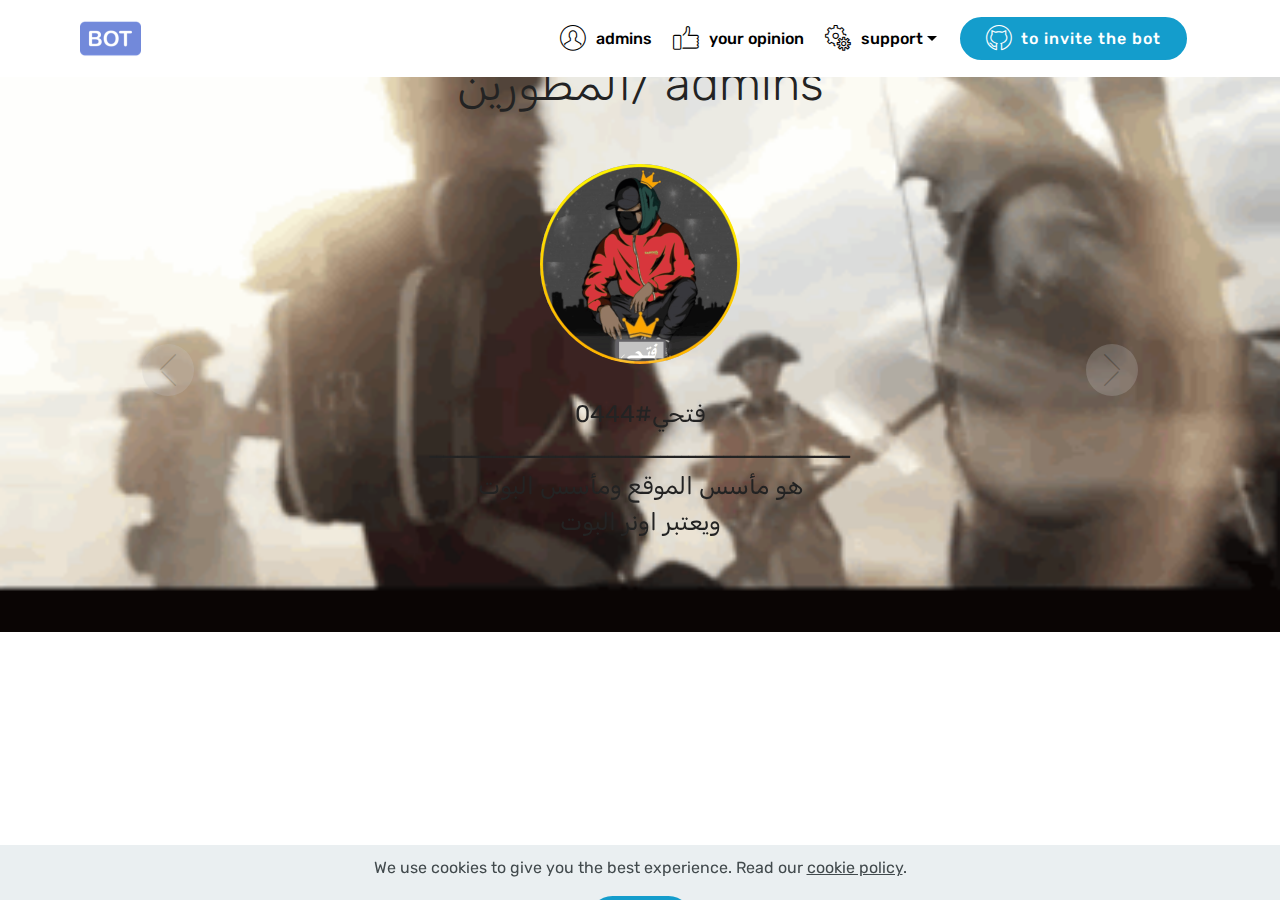
==== Admins.html @ ad4ac1d8 "create github pages" ====
<!DOCTYPE html>
<html  >
<head>
  <!-- Site made with Mobirise Website Builder v4.12.4, https://mobirise.com -->
  <meta charset="UTF-8">
  <meta http-equiv="X-UA-Compatible" content="IE=edge">
  <meta name="generator" content="Mobirise v4.12.4, mobirise.com">
  <meta name="viewport" content="width=device-width, initial-scale=1, minimum-scale=1">
  <link rel="shortcut icon" href="assets/images/719174287709437962-122x122.png" type="image/x-icon">
  <meta name="description" content="">
  
  
  <title>admins</title>
  <link rel="stylesheet" href="assets/web/assets/mobirise-icons/mobirise-icons.css">
  <link rel="stylesheet" href="assets/bootstrap/css/bootstrap.min.css">
  <link rel="stylesheet" href="assets/bootstrap/css/bootstrap-grid.min.css">
  <link rel="stylesheet" href="assets/bootstrap/css/bootstrap-reboot.min.css">
  <link rel="stylesheet" href="assets/tether/tether.min.css">
  <link rel="stylesheet" href="assets/dropdown/css/style.css">
  <link rel="stylesheet" href="assets/theme/css/style.css">
  <link rel="preload" as="style" href="assets/mobirise/css/mbr-additional.css"><link rel="stylesheet" href="assets/mobirise/css/mbr-additional.css" type="text/css">
  
  
  
</head>
<body>
  <section class="menu cid-s6lljLerWa" once="menu" id="menu2-k">

    

    <nav class="navbar navbar-expand beta-menu navbar-dropdown align-items-center navbar-fixed-top navbar-toggleable-sm">
        <button class="navbar-toggler navbar-toggler-right" type="button" data-toggle="collapse" data-target="#navbarSupportedContent" aria-controls="navbarSupportedContent" aria-expanded="false" aria-label="Toggle navigation">
            <div class="hamburger">
                <span></span>
                <span></span>
                <span></span>
                <span></span>
            </div>
        </button>
        <div class="menu-logo">
            <div class="navbar-brand">
                <span class="navbar-logo">
                    <a href="LifeBot.html">
                        <img src="assets/images/719174287709437962-122x122.png" alt="Mobirise" title="" style="height: 3.8rem;">
                    </a>
                </span>
                
            </div>
        </div>
        <div class="collapse navbar-collapse" id="navbarSupportedContent">
            <ul class="navbar-nav nav-dropdown" data-app-modern-menu="true"><li class="nav-item">
                    <a class="nav-link link text-black display-4" href="page4.html"><span class="mbri-user mbr-iconfont mbr-iconfont-btn"></span>admins</a>
                </li><li class="nav-item"><a class="nav-link link text-black display-4" href="Login.html"><span class="mbri-like mbr-iconfont mbr-iconfont-btn"></span>your opinion</a></li>
                <li class="nav-item dropdown"><a class="nav-link link text-black dropdown-toggle display-4" href="page3.html" aria-expanded="true" data-toggle="dropdown-submenu"><span class="mbri-setting mbr-iconfont mbr-iconfont-btn"></span>
                        support</a><div class="dropdown-menu"><a class="text-black dropdown-item display-4" href="page3.html" aria-expanded="true">email support</a><a class="text-black dropdown-item display-4" href="https://discord.gg/jhXh8wN" aria-expanded="true">support server</a></div></li></ul>
            <div class="navbar-buttons mbr-section-btn"><a class="btn btn-sm btn-primary display-4" href="https://discord.com/api/oauth2/authorize?client_id=735301450917216276&permissions=8&scope=bot"><span class="mbri-github mbr-iconfont mbr-iconfont-btn"></span>
                    
                    to invite the bot</a></div>
        </div>
    </nav>
</section>

<section class="engine"><a href="https://mobirise.info/x">free css templates</a></section><section class="carousel slide testimonials-slider cid-s6loyJYcGa" data-interval="false" id="testimonials-slider1-m">
    
    

    

    <div class="container text-center">
        <h2 class="pb-5 mbr-fonts-style display-2">المطورين/ admins</h2>

        <div class="carousel slide" role="listbox" data-pause="true" data-keyboard="false" data-ride="false" data-interval="false">
            <div class="carousel-inner">
                
                
            <div class="carousel-item">
                    <div class="user col-md-8">
                        <div class="user_image">
                            <img src="assets/images/94f819b82364b54e6b7307c8ea7f23b4-400x400.png" alt="" title="">
                        </div>
                        <div class="user_text pb-3">
                            <p class="mbr-fonts-style display-5">فتحي#0444<br>ــــــــــــــــــــــــــــــــــــــــــــــــــــــــــــ<br>هو مأسس الموقع ومأسس البوت<br>ويعتبر اونر البوت</p>
                        </div>
                        
                        
                    </div>
                </div><div class="carousel-item">
                    <div class="user col-md-8">
                        <div class="user_image">
                            <img src="assets/images/94f819b82364b54e6b7307c8ea7f23b4-400x400.png" alt="" title="">
                        </div>
                        <div class="user_text pb-3">
                            <p class="mbr-fonts-style display-7">فتحي#0444<br>المطور الاساسي وهو صانع الموقع وصانع البوت وهو اونر البوت</p>
                        </div>
                        
                        
                    </div>
                </div></div>

            <div class="carousel-controls">
                <a class="carousel-control-prev" role="button" data-slide="prev">
                  <span aria-hidden="true" class="mbri-arrow-prev mbr-iconfont"></span>
                  <span class="sr-only">Previous</span>
                </a>
                
                <a class="carousel-control-next" role="button" data-slide="next">
                  <span aria-hidden="true" class="mbri-arrow-next mbr-iconfont"></span>
                  <span class="sr-only">Next</span>
                </a>
            </div>
        </div>
    </div>
</section>


  <script src="assets/web/assets/jquery/jquery.min.js"></script>
  <script src="assets/popper/popper.min.js"></script>
  <script src="assets/bootstrap/js/bootstrap.min.js"></script>
  <script src="assets/tether/tether.min.js"></script>
  <script src="assets/web/assets/cookies-alert-plugin/cookies-alert-core.js"></script>
  <script src="assets/web/assets/cookies-alert-plugin/cookies-alert-script.js"></script>
  <script src="assets/dropdown/js/nav-dropdown.js"></script>
  <script src="assets/dropdown/js/navbar-dropdown.js"></script>
  <script src="assets/touchswipe/jquery.touch-swipe.min.js"></script>
  <script src="assets/bootstrapcarouselswipe/bootstrap-carousel-swipe.js"></script>
  <script src="assets/mbr-testimonials-slider/mbr-testimonials-slider.js"></script>
  <script src="assets/smoothscroll/smooth-scroll.js"></script>
  <script src="assets/theme/js/script.js"></script>
  
  
<input name="cookieData" type="hidden" data-cookie-customDialogSelector='null' data-cookie-colorText='#424a4d' data-cookie-colorBg='rgba(234, 239, 241, 0.99)' data-cookie-textButton='Agree' data-cookie-colorButton='' data-cookie-colorLink='#424a4d' data-cookie-underlineLink='true' data-cookie-text="We use cookies to give you the best experience. Read our <a href='privacy.html'>cookie policy</a>.">
  </body>
</html>
---- assets/web/assets/mobirise-icons/mobirise-icons.css ----
@font-face {
  font-family: 'MobiriseIcons';
  src:  url('mobirise-icons.eot?spat4u');
  src:  url('mobirise-icons.eot?spat4u#iefix') format('embedded-opentype'),
    url('mobirise-icons.ttf?spat4u') format('truetype'),
    url('mobirise-icons.woff?spat4u') format('woff'),
    url('mobirise-icons.svg?spat4u#MobiriseIcons') format('svg');
  font-weight: normal;
  font-style: normal;
  font-display: swap;
}

[class^="mbri-"], [class*=" mbri-"] {
  /* use !important to prevent issues with browser extensions that change fonts */
  font-family: MobiriseIcons !important;
  speak: none;
  font-style: normal;
  font-weight: normal;
  font-variant: normal;
  text-transform: none;
  line-height: 1;

  /* Better Font Rendering =========== */
  -webkit-font-smoothing: antialiased;
  -moz-osx-font-smoothing: grayscale;
}

.mbri-add-submenu:before {
  content: "\e900";
}
.mbri-alert:before {
  content: "\e901";
}
.mbri-align-center:before {
  content: "\e902";
}
.mbri-align-justify:before {
  content: "\e903";
}
.mbri-align-left:before {
  content: "\e904";
}
.mbri-align-right:before {
  content: "\e905";
}
.mbri-android:before {
  content: "\e906";
}
.mbri-apple:before {
  content: "\e907";
}
.mbri-arrow-down:before {
  content: "\e908";
}
.mbri-arrow-next:before {
  content: "\e909";
}
.mbri-arrow-prev:before {
  content: "\e90a";
}
.mbri-arrow-up:before {
  content: "\e90b";
}
.mbri-bold:before {
  content: "\e90c";
}
.mbri-bookmark:before {
  content: "\e90d";
}
.mbri-bootstrap:before {
  content: "\e90e";
}
.mbri-briefcase:before {
  content: "\e90f";
}
.mbri-browse:before {
  content: "\e910";
}
.mbri-bulleted-list:before {
  content: "\e911";
}
.mbri-calendar:before {
  content: "\e912";
}
.mbri-camera:before {
  content: "\e913";
}
.mbri-cart-add:before {
  content: "\e914";
}
.mbri-cart-full:before {
  content: "\e915";
}
.mbri-cash:before {
  content: "\e916";
}
.mbri-change-style:before {
  content: "\e917";
}
.mbri-chat:before {
  content: "\e918";
}
.mbri-clock:before {
  content: "\e919";
}
.mbri-close:before {
  content: "\e91a";
}
.mbri-cloud:before {
  content: "\e91b";
}
.mbri-code:before {
  content: "\e91c";
}
.mbri-contact-form:before {
  content: "\e91d";
}
.mbri-credit-card:before {
  content: "\e91e";
}
.mbri-cursor-click:before {
  content: "\e91f";
}
.mbri-cust-feedback:before {
  content: "\e920";
}
.mbri-database:before {
  content: "\e921";
}
.mbri-delivery:before {
  content: "\e922";
}
.mbri-desktop:before {
  content: "\e923";
}
.mbri-devices:before {
  content: "\e924";
}
.mbri-down:before {
  content: "\e925";
}
.mbri-download:before {
  content: "\e989";
}
.mbri-drag-n-drop:before {
  content: "\e927";
}
.mbri-drag-n-drop2:before {
  content: "\e928";
}
.mbri-edit:before {
  content: "\e929";
}
.mbri-edit2:before {
  content: "\e92a";
}
.mbri-error:before {
  content: "\e92b";
}
.mbri-extension:before {
  content: "\e92c";
}
.mbri-features:before {
  content: "\e92d";
}
.mbri-file:before {
  content: "\e92e";
}
.mbri-flag:before {
  content: "\e92f";
}
.mbri-folder:before {
  content: "\e930";
}
.mbri-gift:before {
  content: "\e931";
}
.mbri-github:before {
  content: "\e932";
}
.mbri-globe:before {
  content: "\e933";
}
.mbri-globe-2:before {
  content: "\e934";
}
.mbri-growing-chart:before {
  content: "\e935";
}
.mbri-hearth:before {
  content: "\e936";
}
.mbri-help:before {
  content: "\e937";
}
.mbri-home:before {
  content: "\e938";
}
.mbri-hot-cup:before {
  content: "\e939";
}
.mbri-idea:before {
  content: "\e93a";
}
.mbri-image-gallery:before {
  content: "\e93b";
}
.mbri-image-slider:before {
  content: "\e93c";
}
.mbri-info:before {
  content: "\e93d";
}
.mbri-italic:before {
  content: "\e93e";
}
.mbri-key:before {
  content: "\e93f";
}
.mbri-laptop:before {
  content: "\e940";
}
.mbri-layers:before {
  content: "\e941";
}
.mbri-left-right:before {
  content: "\e942";
}
.mbri-left:before {
  content: "\e943";
}
.mbri-letter:before {
  content: "\e944";
}
.mbri-like:before {
  content: "\e945";
}
.mbri-link:before {
  content: "\e946";
}
.mbri-lock:before {
  content: "\e947";
}
.mbri-login:before {
  content: "\e948";
}
.mbri-logout:before {
  content: "\e949";
}
.mbri-magic-stick:before {
  content: "\e94a";
}
.mbri-map-pin:before {
  content: "\e94b";
}
.mbri-menu:before {
  content: "\e94c";
}
.mbri-mobile:before {
  content: "\e94d";
}
.mbri-mobile2:before {
  content: "\e94e";
}
.mbri-mobirise:before {
  content: "\e94f";
}
.mbri-more-horizontal:before {
  content: "\e950";
}
.mbri-more-vertical:before {
  content: "\e951";
}
.mbri-music:before {
  content: "\e952";
}
.mbri-new-file:before {
  content: "\e953";
}
.mbri-numbered-list:before {
  content: "\e954";
}
.mbri-opened-folder:before {
  content: "\e955";
}
.mbri-pages:before {
  content: "\e956";
}
.mbri-paper-plane:before {
  content: "\e957";
}
.mbri-paperclip:before {
  content: "\e958";
}
.mbri-photo:before {
  content: "\e959";
}
.mbri-photos:before {
  content: "\e95a";
}
.mbri-pin:before {
  content: "\e95b";
}
.mbri-play:before {
  content: "\e95c";
}
.mbri-plus:before {
  content: "\e95d";
}
.mbri-preview:before {
  content: "\e95e";
}
.mbri-print:before {
  content: "\e95f";
}
.mbri-protect:before {
  content: "\e960";
}
.mbri-question:before {
  content: "\e961";
}
.mbri-quote-left:before {
  content: "\e962";
}
.mbri-quote-right:before {
  content: "\e963";
}
.mbri-refresh:before {
  content: "\e964";
}
.mbri-responsive:before {
  content: "\e965";
}
.mbri-right:before {
  content: "\e966";
}
.mbri-rocket:before {
  content: "\e967";
}
.mbri-sad-face:before {
  content: "\e968";
}
.mbri-sale:before {
  content: "\e969";
}
.mbri-save:before {
  content: "\e96a";
}
.mbri-search:before {
  content: "\e96b";
}
.mbri-setting:before {
  content: "\e96c";
}
.mbri-setting2:before {
  content: "\e96d";
}
.mbri-setting3:before {
  content: "\e96e";
}
.mbri-share:before {
  content: "\e96f";
}
.mbri-shopping-bag:before {
  content: "\e970";
}
.mbri-shopping-basket:before {
  content: "\e971";
}
.mbri-shopping-cart:before {
  content: "\e972";
}
.mbri-sites:before {
  content: "\e973";
}
.mbri-smile-face:before {
  content: "\e974";
}
.mbri-speed:before {
  content: "\e975";
}
.mbri-star:before {
  content: "\e976";
}
.mbri-success:before {
  content: "\e977";
}
.mbri-sun:before {
  content: "\e978";
}
.mbri-sun2:before {
  content: "\e979";
}
.mbri-tablet:before {
  content: "\e97a";
}
.mbri-tablet-vertical:before {
  content: "\e97b";
}
.mbri-target:before {
  content: "\e97c";
}
.mbri-timer:before {
  content: "\e97d";
}
.mbri-to-ftp:before {
  content: "\e97e";
}
.mbri-to-local-drive:before {
  content: "\e97f";
}
.mbri-touch-swipe:before {
  content: "\e980";
}
.mbri-touch:before {
  content: "\e981";
}
.mbri-trash:before {
  content: "\e982";
}
.mbri-underline:before {
  content: "\e983";
}
.mbri-unlink:before {
  content: "\e984";
}
.mbri-unlock:before {
  content: "\e985";
}
.mbri-up-down:before {
  content: "\e986";
}
.mbri-up:before {
  content: "\e987";
}
.mbri-update:before {
  content: "\e988";
}
.mbri-upload:before {
 content: "\e926"; 
}
.mbri-user:before {
  content: "\e98a";
}
.mbri-user2:before {
  content: "\e98b";
}
.mbri-users:before {
  content: "\e98c";
}
.mbri-video:before {
  content: "\e98d";
}
.mbri-video-play:before {
  content: "\e98e";
}
.mbri-watch:before {
  content: "\e98f";
}
.mbri-website-theme:before {
  content: "\e990";
}
.mbri-wifi:before {
  content: "\e991";
}
.mbri-windows:before {
  content: "\e992";
}
.mbri-zoom-out:before {
  content: "\e993";
}
.mbri-redo:before {
  content: "\e994";
}
.mbri-undo:before {
  content: "\e995";
}
---- assets/dropdown/css/style.css ----
.navbar-dropdown {
  left: 0;
  padding: 0;
  position: absolute;
  right: 0;
  top: 0;
  transition: all 0.45s ease;
  z-index: 1030;
  background: #282828; }
  .navbar-dropdown .navbar-logo {
    margin-right: 0.8rem;
    transition: margin 0.3s ease-in-out;
    vertical-align: middle; }
    .navbar-dropdown .navbar-logo img {
      height: 3.125rem;
      transition: all 0.3s ease-in-out; }
    .navbar-dropdown .navbar-logo.mbr-iconfont {
      font-size: 3.125rem;
      line-height: 3.125rem; }
  .navbar-dropdown .navbar-caption {
    font-weight: 700;
    white-space: normal;
    vertical-align: -4px;
    line-height: 3.125rem !important; }
    .navbar-dropdown .navbar-caption, .navbar-dropdown .navbar-caption:hover {
      color: inherit;
      text-decoration: none; }
  .navbar-dropdown .mbr-iconfont + .navbar-caption {
    vertical-align: -1px; }
  .navbar-dropdown.navbar-fixed-top {
    position: fixed; }
  .navbar-dropdown .navbar-brand span {
    vertical-align: -4px; }
  .navbar-dropdown.bg-color.transparent {
    background: none; }
  .navbar-dropdown.navbar-short .navbar-brand {
    padding: 0.625rem 0; }
    .navbar-dropdown.navbar-short .navbar-brand span {
      vertical-align: -1px; }
  .navbar-dropdown.navbar-short .navbar-caption {
    line-height: 2.375rem !important;
    vertical-align: -2px; }
  .navbar-dropdown.navbar-short .navbar-logo {
    margin-right: 0.5rem; }
    .navbar-dropdown.navbar-short .navbar-logo img {
      height: 2.375rem; }
    .navbar-dropdown.navbar-short .navbar-logo.mbr-iconfont {
      font-size: 2.375rem;
      line-height: 2.375rem; }
  .navbar-dropdown.navbar-short .mbr-table-cell {
    height: 3.625rem; }
  .navbar-dropdown .navbar-close {
    left: 0.6875rem;
    position: fixed;
    top: 0.75rem;
    z-index: 1000; }
  .navbar-dropdown .hamburger-icon {
    content: "";
    display: inline-block;
    vertical-align: middle;
    width: 16px;
    -webkit-box-shadow: 0 -6px 0 1px #282828,0 0 0 1px #282828,0 6px 0 1px #282828;
    -moz-box-shadow: 0 -6px 0 1px #282828,0 0 0 1px #282828,0 6px 0 1px #282828;
    box-shadow: 0 -6px 0 1px #282828,0 0 0 1px #282828,0 6px 0 1px #282828; }

.dropdown-menu .dropdown-toggle[data-toggle="dropdown-submenu"]::after {
  border-bottom: 0.35em solid transparent;
  border-left: 0.35em solid;
  border-right: 0;
  border-top: 0.35em solid transparent;
  margin-left: 0.3rem; }

.dropdown-menu .dropdown-item:focus {
  outline: 0; }

.nav-dropdown {
  font-size: 0.75rem;
  font-weight: 500;
  height: auto !important; }
  .nav-dropdown .nav-btn {
    padding-left: 1rem; }
  .nav-dropdown .link {
    margin: .667em 1.667em;
    font-weight: 500;
    padding: 0;
    transition: color .2s ease-in-out; }
    .nav-dropdown .link.dropdown-toggle {
      margin-right: 2.583em; }
      .nav-dropdown .link.dropdown-toggle::after {
        margin-left: .25rem;
        border-top: 0.35em solid;
        border-right: 0.35em solid transparent;
        border-left: 0.35em solid transparent;
        border-bottom: 0; }
      .nav-dropdown .link.dropdown-toggle[aria-expanded="true"] {
        margin: 0;
        padding: 0.667em 3.263em  0.667em 1.667em; }
  .nav-dropdown .link::after,
  .nav-dropdown .dropdown-item::after {
    color: inherit; }
  .nav-dropdown .btn {
    font-size: 0.75rem;
    font-weight: 700;
    letter-spacing: 0;
    margin-bottom: 0;
    padding-left: 1.25rem;
    padding-right: 1.25rem; }
  .nav-dropdown .dropdown-menu {
    border-radius: 0;
    border: 0;
    left: 0;
    margin: 0;
    padding-bottom: 1.25rem;
    padding-top: 1.25rem;
    position: relative; }
  .nav-dropdown .dropdown-submenu {
    margin-left: 0.125rem;
    top: 0; }
  .nav-dropdown .dropdown-item {
    font-weight: 500;
    line-height: 2;
    padding: 0.3846em 4.615em 0.3846em 1.5385em;
    position: relative;
    transition: color .2s ease-in-out, background-color .2s ease-in-out; }
    .nav-dropdown .dropdown-item::after {
      margin-top: -0.3077em;
      position: absolute;
      right: 1.1538em;
      top: 50%; }
    .nav-dropdown .dropdown-item:focus, .nav-dropdown .dropdown-item:hover {
      background: none; }

@media (max-width: 767px) {
  .nav-dropdown.navbar-toggleable-sm {
    bottom: 0;
    display: none;
    left: 0;
    overflow-x: hidden;
    position: fixed;
    top: 0;
    transform: translateX(-100%);
    -ms-transform: translateX(-100%);
    -webkit-transform: translateX(-100%);
    width: 18.75rem;
    z-index: 999; } }
.nav-dropdown.navbar-toggleable-xl {
  bottom: 0;
  display: none;
  left: 0;
  overflow-x: hidden;
  position: fixed;
  top: 0;
  transform: translateX(-100%);
  -ms-transform: translateX(-100%);
  -webkit-transform: translateX(-100%);
  width: 18.75rem;
  z-index: 999; }

.nav-dropdown-sm {
  display: block !important;
  overflow-x: hidden;
  overflow: auto;
  padding-top: 3.875rem; }
  .nav-dropdown-sm::after {
    content: "";
    display: block;
    height: 3rem;
    width: 100%; }
  .nav-dropdown-sm.collapse.in ~ .navbar-close {
    display: block !important; }
  .nav-dropdown-sm.collapsing, .nav-dropdown-sm.collapse.in {
    transform: translateX(0);
    -ms-transform: translateX(0);
    -webkit-transform: translateX(0);
    transition: all 0.25s ease-out;
    -webkit-transition: all 0.25s ease-out;
    background: #282828; }
  .nav-dropdown-sm.collapsing[aria-expanded="false"] {
    transform: translateX(-100%);
    -ms-transform: translateX(-100%);
    -webkit-transform: translateX(-100%); }
  .nav-dropdown-sm .nav-item {
    display: block;
    margin-left: 0 !important;
    padding-left: 0; }
  .nav-dropdown-sm .link,
  .nav-dropdown-sm .dropdown-item {
    border-top: 1px dotted rgba(255, 255, 255, 0.1);
    font-size: 0.8125rem;
    line-height: 1.6;
    margin: 0 !important;
    padding: 0.875rem 2.4rem 0.875rem 1.5625rem !important;
    position: relative;
    white-space: normal; }
    .nav-dropdown-sm .link:focus, .nav-dropdown-sm .link:hover,
    .nav-dropdown-sm .dropdown-item:focus,
    .nav-dropdown-sm .dropdown-item:hover {
      background: rgba(0, 0, 0, 0.2) !important;
      color: #c0a375; }
  .nav-dropdown-sm .nav-btn {
    position: relative;
    padding: 1.5625rem 1.5625rem 0 1.5625rem; }
    .nav-dropdown-sm .nav-btn::before {
      border-top: 1px dotted rgba(255, 255, 255, 0.1);
      content: "";
      left: 0;
      position: absolute;
      top: 0;
      width: 100%; }
    .nav-dropdown-sm .nav-btn + .nav-btn {
      padding-top: 0.625rem; }
      .nav-dropdown-sm .nav-btn + .nav-btn::before {
        display: none; }
  .nav-dropdown-sm .btn {
    padding: 0.625rem 0; }
  .nav-dropdown-sm .dropdown-toggle[data-toggle="dropdown-submenu"]::after {
    margin-left: .25rem;
    border-top: 0.35em solid;
    border-right: 0.35em solid transparent;
    border-left: 0.35em solid transparent;
    border-bottom: 0; }
  .nav-dropdown-sm .dropdown-toggle[data-toggle="dropdown-submenu"][aria-expanded="true"]::after {
    border-top: 0;
    border-right: 0.35em solid transparent;
    border-left: 0.35em solid transparent;
    border-bottom: 0.35em solid; }
  .nav-dropdown-sm .dropdown-menu {
    margin: 0;
    padding: 0;
    position: relative;
    top: 0;
    left: 0;
    width: 100%;
    border: 0;
    float: none;
    border-radius: 0;
    background: none; }
  .nav-dropdown-sm .dropdown-submenu {
    left: 100%;
    margin-left: 0.125rem;
    margin-top: -1.25rem;
    top: 0; }

.navbar-toggleable-sm .nav-dropdown .dropdown-menu {
  position: absolute; }

.navbar-toggleable-sm .nav-dropdown .dropdown-submenu {
  left: 100%;
  margin-left: 0.125rem;
  margin-top: -1.25rem;
  top: 0; }

.navbar-toggleable-sm.opened .nav-dropdown .dropdown-menu {
  position: relative; }

.navbar-toggleable-sm.opened .nav-dropdown .dropdown-submenu {
  left: 0;
  margin-left: 00rem;
  margin-top: 0rem;
  top: 0; }

.is-builder .nav-dropdown.collapsing {
  transition: none !important; }

/*# sourceMappingURL=style.css.map */
---- assets/theme/css/style.css ----
/*!
 * Mobirise v4 theme (https://mobirise.com/)
 * Copyright 2017 Mobirise
 */
section {
  background-color: #eeeeee;
}

.form-control:focus {
  box-shadow: none;
}

:focus {
  outline: none;
}

body {
  font-style: normal;
  line-height: 1.5;
}

section,
.container,
.container-fluid {
  position: relative;
  word-wrap: break-word;
}

a.mbr-iconfont:hover {
  text-decoration: none;
}

.article .lead p,
.article .lead ul,
.article .lead ol,
.article .lead pre,
.article .lead blockquote {
  margin-bottom: 0;
}

ul,
ol,
pre,
blockquote {
  margin-bottom: 2.3125rem;
}

pre {
  background: #f4f4f4;
  padding: 10px 24px;
  white-space: pre-wrap;
}

.inactive {
  -webkit-user-select: none;
  -moz-user-select: none;
  -ms-user-select: none;
  user-select: none;
  pointer-events: none;
  -webkit-user-drag: none;
  user-drag: none;
}

.mbr-section__comments .row {
  justify-content: center;
  -webkit-justify-content: center;
}

a {
  font-style: normal;
  font-weight: 400;
  cursor: pointer;
}

a, a:hover {
  text-decoration: none;
}

figure {
  margin-bottom: 0;
}

body {
  color: #232323;
}

h1,
h2,
h3,
h4,
h5,
h6,
.h1,
.h2,
.h3,
.h4,
.h5,
.h6,
.display-1,
.display-2,
.display-3,
.display-4 {
  line-height: 1;
  word-break: break-word;
  word-wrap: break-word;
}

.mbr-section-title {
  font-style: normal;
  line-height: 1.2;
}

.mbr-section-subtitle {
  line-height: 1.3;
}

.mbr-text {
  font-style: normal;
  line-height: 1.6;
}

b,
strong {
  font-weight: bold;
}

blockquote {
  padding: 10px 0 10px 20px;
  position: relative;
  border-left: 2px solid;
  border-color: #ff3366;
}

input:-webkit-autofill, input:-webkit-autofill:hover, input:-webkit-autofill:focus, input:-webkit-autofill:active {
  transition-delay: 9999s;
  transition-property: background-color, color;
}

textarea[type='hidden'] {
  display: none;
}

body {
  position: relative;
}

section {
  background-position: 50% 50%;
  background-repeat: no-repeat;
  background-size: cover;
}

section .mbr-background-video,
section .mbr-background-video-preview {
  position: absolute;
  bottom: 0;
  left: 0;
  right: 0;
  top: 0;
}

.hidden {
  visibility: hidden;
}

.mbr-z-index20 {
  z-index: 20;
}

/*! Base colors */
.mbr-white {
  color: #ffffff;
}

.mbr-black {
  color: #000000;
}

.mbr-bg-white {
  background-color: #ffffff;
}

.mbr-bg-black {
  background-color: #000000;
}

/*! Text-aligns */
.align-left {
  text-align: left;
}

.align-center {
  text-align: center;
}

.align-right {
  text-align: right;
}

@media (max-width: 767px) {
  .align-left,
  .align-center,
  .align-right,
  .mbr-section-btn,
  .mbr-section-title {
    text-align: center;
  }
}

/*! Font-weight  */
.mbr-light {
  font-weight: 300;
}

.mbr-regular {
  font-weight: 400;
}

.mbr-semibold {
  font-weight: 500;
}

.mbr-bold {
  font-weight: 700;
}

/*! Media  */
.media-size-item {
  -moz-flex: 1 1 auto;
  -o-flex: 1 1 auto;
  flex: 1 1 auto;
}

.media-content {
  flex-basis: 100%;
}

.media-container-row {
  display: flex;
  flex-direction: row;
  flex-wrap: wrap;
  justify-content: center;
  align-content: center;
  align-items: start;
}

.media-container-row .media-size-item {
  width: 400px;
}

.media-container-column {
  display: flex;
  flex-direction: column;
  flex-wrap: wrap;
  justify-content: center;
  align-content: center;
  align-items: stretch;
}

.media-container-column > * {
  width: 100%;
}

@media (min-width: 992px) {
  .media-container-row {
    flex-wrap: nowrap;
  }
}

figure {
  overflow: hidden;
}

figure[mbr-media-size] {
  transition: width 0.1s;
}

.mbr-figure img,
.mbr-figure iframe {
  display: block;
  width: 100%;
}

.card {
  background-color: transparent;
  border: none;
}

.card-box {
  width: 100%;
}

.card-img {
  text-align: center;
  flex-shrink: 0;
  -webkit-flex-shrink: 0;
}

.media {
  max-width: 100%;
  margin: 0 auto;
}

.mbr-figure {
  -ms-grid-row-align: center;
  align-self: center;
}

.media-container > div {
  max-width: 100%;
}

.mbr-figure img,
.card-img img {
  width: 100%;
}

@media (max-width: 991px) {
  .media-size-item {
    width: auto !important;
  }
  .media {
    width: auto;
  }
  .mbr-figure {
    width: 100% !important;
  }
}

/*! Buttons */
.btn {
  font-weight: 500;
  border-width: 2px;
  font-style: normal;
  letter-spacing: 1px;
  margin: .4rem .8rem;
  white-space: normal;
  transition: all .3s ease-in-out;
  display: inline-flex;
  align-items: center;
  justify-content: center;
  word-break: break-word;
  -webkit-align-items: center;
  -webkit-justify-content: center;
  display: -webkit-inline-flex;
}

.btn-sm {
  font-weight: 500;
  letter-spacing: 1px;
  transition: all .3s ease-in-out;
}

.btn-md {
  font-weight: 500;
  letter-spacing: 1px;
  margin: .4rem .8rem !important;
  transition: all .3s ease-in-out;
}

.btn-lg {
  font-weight: 500;
  letter-spacing: 1px;
  margin: .4rem .8rem !important;
  transition: all .3s ease-in-out;
}

.mbr-section-btn {
  margin-left: -0.25rem;
  margin-right: -0.25rem;
  font-size: 0;
}

nav .mbr-section-btn {
  margin-left: 0rem;
  margin-right: 0rem;
}

.btn-form {
  border-radius: 0;
}

.btn-form:hover {
  cursor: pointer;
}

/*! Btn icon margin */
.btn .mbr-iconfont,
.btn.btn-sm .mbr-iconfont {
  cursor: pointer;
  margin-right: 0.5rem;
}

.btn.btn-md .mbr-iconfont,
.btn.btn-md .mbr-iconfont {
  margin-right: 0.8rem;
}

.mbr-regular {
  font-weight: 400;
}

.mbr-semibold {
  font-weight: 500;
}

.mbr-bold {
  font-weight: 700;
}

[type='submit'] {
  -webkit-appearance: none;
}

/*! Full-screen */
.mbr-fullscreen .mbr-overlay {
  min-height: 100vh;
}

.mbr-fullscreen {
  display: flex;
  display: -moz-flex;
  display: -ms-flex;
  display: -o-flex;
  align-items: center;
  -webkit-align-items: center;
  min-height: 100vh;
  padding-top: 3rem;
  padding-bottom: 3rem;
}

/*! Map */
.map {
  height: 25rem;
  position: relative;
}

.map iframe {
  width: 100%;
  height: 100%;
}

.mbr-overlay {
  background-color: #000;
  bottom: 0;
  left: 0;
  opacity: .5;
  position: absolute;
  right: 0;
  top: 0;
  z-index: 0;
  pointer-events: none;
}

/* Form */
blockquote {
  font-style: italic;
  padding: 10px 0 10px 20px;
  font-size: 1.09rem;
  position: relative;
  border-width: 3px;
}

.form-control {
  background-color: #f5f5f5;
  box-shadow: none;
  color: #565656;
  line-height: 1.43;
  min-height: 3.5em;
  padding: 1.07em .5em;
}

.form-control, .form-control:focus {
  border: 1px solid #e8e8e8;
}

.form-active .form-control:invalid {
  border-color: red;
}

.form-control-label {
  position: relative;
  cursor: pointer;
  margin-bottom: .357em;
  padding: 0;
}

.alert {
  color: #ffffff;
  border-radius: 0;
  border: 0;
  font-size: .875rem;
  line-height: 1.5;
  margin-bottom: 1.875rem;
  padding: 1.25rem;
  position: relative;
}

.alert.alert-form::after {
  background-color: inherit;
  bottom: -7px;
  content: "";
  display: block;
  height: 14px;
  left: 50%;
  margin-left: -7px;
  position: absolute;
  transform: rotate(45deg);
  width: 14px;
  -webkit-transform: rotate(45deg);
}

.form-asterisk {
  font-family: initial;
  position: absolute;
  top: -2px;
  font-weight: normal;
}

/*! Scroll to top arrow */
#scrollToTop a i:before {
  content: '';
  position: absolute;
  height: 40%;
  top: 25%;
  background: #fff;
  width: 2px;
  left: calc(50% - 1px);
}

#scrollToTop a i:after {
  content: '';
  position: absolute;
  display: block;
  border-top: 2px solid #fff;
  border-right: 2px solid #fff;
  width: 40%;
  height: 40%;
  left: 30%;
  bottom: 30%;
  transform: rotate(135deg);
  -webkit-transform: rotate(135deg);
}

.mbr-arrow-up {
  bottom: 25px;
  right: 90px;
  position: fixed;
  text-align: right;
  z-index: 5000;
  color: #ffffff;
  font-size: 32px;
  transform: rotate(180deg);
  -webkit-transform: rotate(180deg);
}

.mbr-arrow-up a {
  background: rgba(0, 0, 0, 0.2);
  border-radius: 3px;
  color: #fff;
  display: inline-block;
  height: 60px;
  width: 60px;
  outline-style: none !important;
  position: relative;
  text-decoration: none;
  transition: all 0.3s ease-in-out;
  cursor: pointer;
  text-align: center;
}

.mbr-arrow-up a:hover {
  background-color: rgba(0, 0, 0, 0.4);
}

.mbr-arrow-up a i {
  line-height: 60px;
}

.mbr-arrow-up-icon {
  display: block;
  color: #fff;
}

.mbr-arrow-up-icon::before {
  content: '\203a';
  display: inline-block;
  font-family: serif;
  font-size: 32px;
  line-height: 1;
  font-style: normal;
  position: relative;
  top: 6px;
  left: -4px;
  -webkit-transform: rotate(-90deg);
  transform: rotate(-90deg);
}

/*! Arrow Down */
.mbr-arrow {
  position: absolute;
  bottom: 45px;
  left: 50%;
  width: 60px;
  height: 60px;
  cursor: pointer;
  background-color: rgba(80, 80, 80, 0.5);
  border-radius: 50%;
  -webkit-transform: translateX(-50%);
  transform: translateX(-50%);
}

.mbr-arrow > a {
  display: inline-block;
  text-decoration: none;
  outline-style: none;
  -webkit-animation: arrowdown 1.7s ease-in-out infinite;
  animation: arrowdown 1.7s ease-in-out infinite;
}

.mbr-arrow > a > i {
  position: absolute;
  top: -2px;
  left: 15px;
  font-size: 2rem;
}

@keyframes arrowdown {
  0% {
    transform: translateY(0px);
    -webkit-transform: translateY(0px);
  }
  50% {
    transform: translateY(-5px);
    -webkit-transform: translateY(-5px);
  }
  100% {
    transform: translateY(0px);
    -webkit-transform: translateY(0px);
  }
}

@-webkit-keyframes arrowdown {
  0% {
    transform: translateY(0px);
    -webkit-transform: translateY(0px);
  }
  50% {
    transform: translateY(-5px);
    -webkit-transform: translateY(-5px);
  }
  100% {
    transform: translateY(0px);
    -webkit-transform: translateY(0px);
  }
}

@media (max-width: 500px) {
  .mbr-arrow-up {
    left: 50%;
    right: auto;
    transform: translateX(-50%) rotate(180deg);
    -webkit-transform: translateX(-50%) rotate(180deg);
  }
}

/*Gradients animation*/
@keyframes gradient-animation {
  from {
    background-position: 0% 100%;
    -webkit-animation-timing-function: ease-in-out;
            animation-timing-function: ease-in-out;
  }
  to {
    background-position: 100% 0%;
    -webkit-animation-timing-function: ease-in-out;
            animation-timing-function: ease-in-out;
  }
}

@-webkit-keyframes gradient-animation {
  from {
    background-position: 0% 100%;
    -webkit-animation-timing-function: ease-in-out;
            animation-timing-function: ease-in-out;
  }
  to {
    background-position: 100% 0%;
    -webkit-animation-timing-function: ease-in-out;
            animation-timing-function: ease-in-out;
  }
}

.bg-gradient {
  background-size: 200% 200%;
  animation: gradient-animation 5s infinite alternate;
  -webkit-animation: gradient-animation 5s infinite alternate;
}

.menu .navbar-brand {
  display: -webkit-flex;
}

.menu .navbar-brand span {
  display: flex;
  display: -webkit-flex;
}

.menu .navbar-brand .navbar-caption-wrap {
  display: -webkit-flex;
}

.menu .navbar-brand .navbar-logo img {
  display: -webkit-flex;
}

@media (min-width: 768px) and (max-width: 1023px) {
  .menu .navbar-toggleable-sm .navbar-nav {
    display: -ms-flexbox;
  }
}

@media (max-width: 1023px) {
  .menu .navbar-collapse {
    max-height: 93.5vh;
  }
  .menu .navbar-collapse.show {
    overflow: auto;
  }
}

@media (min-width: 1024px) {
  .menu .navbar-nav.nav-dropdown {
    display: -webkit-flex;
  }
  .menu .navbar-toggleable-sm .navbar-collapse {
    display: -webkit-flex !important;
  }
  .menu .collapsed .navbar-collapse {
    max-height: 93.5vh;
  }
  .menu .collapsed .navbar-collapse.show {
    overflow: auto;
  }
}

@media (max-width: 767px) {
  .menu .navbar-collapse {
    max-height: 80vh;
  }
}

/* Others*/
.note-check a[data-value=Rubik] {
  font-style: normal;
}

.mbr-arrow a {
  color: #ffffff;
}

@media (max-width: 767px) {
  .mbr-arrow {
    display: none;
  }
}

.navbar {
  display: -webkit-flex;
  -webkit-flex-wrap: wrap;
  -webkit-align-items: center;
  -webkit-justify-content: space-between;
}

.navbar-collapse {
  -webkit-flex-basis: 100%;
  -webkit-flex-grow: 1;
  -webkit-align-items: center;
}

.nav-dropdown .link {
  padding: 0.667em 1.667em !important;
  margin: 0 !important;
}

.nav {
  display: -webkit-flex;
  -webkit-flex-wrap: wrap;
}

.row {
  display: -webkit-flex;
  -webkit-flex-wrap: wrap;
}

.justify-content-center {
  -webkit-justify-content: center;
}

.form-inline {
  display: -webkit-flex;
  -webkit-align-items: center;
}

.card-wrapper {
  -webkit-flex: 1;
}

.carousel-control {
  z-index: 10;
  display: -webkit-flex;
  -webkit-align-items: center;
  -webkit-justify-content: center;
}

.carousel-controls {
  display: -webkit-flex;
}

.media {
  display: -webkit-flex;
}

.form-group:focus {
  outline: none;
}

.jq-selectbox__select {
  padding: 1.07em 0.5em;
  position: absolute;
  top: 0;
  left: 0;
  width: 100%;
}

.jq-selectbox__dropdown {
  position: absolute;
  top: 100%;
  left: 0 !important;
  width: 100% !important;
}

.jq-selectbox__trigger-arrow {
  -webkit-transform: translateY(-50%);
          transform: translateY(-50%);
}

.jq-selectbox li {
  padding: 1.07em 0.5em;
}

input[type='range'] {
  padding-left: 0 !important;
  padding-right: 0 !important;
}

.modal-dialog,
.modal-content {
  height: 100%;
}

.modal-dialog .carousel-inner {
  height: calc(100vh - 1.75rem);
}

@media (max-width: 575px) {
  .modal-dialog .carousel-inner {
    height: calc(100vh - 1rem);
  }
}

.carousel-item {
  text-align: center;
}

.carousel-item img {
  margin: auto;
}

.navbar-toggler {
  align-self: flex-start;
  padding: 0.25rem 0.75rem;
  font-size: 1.25rem;
  line-height: 1;
  background: transparent;
  border: 1px solid transparent;
  border-radius: 0.25rem;
}

.navbar-toggler:focus,
.navbar-toggler:hover {
  text-decoration: none;
}

.navbar-toggler-icon {
  display: inline-block;
  width: 1.5em;
  height: 1.5em;
  vertical-align: middle;
  content: '';
  background: no-repeat center center;
  background-size: 100% 100%;
}

.navbar-toggler-left {
  position: absolute;
  left: 1rem;
}

.navbar-toggler-right {
  position: absolute;
  right: 1rem;
}

@media (max-width: 575px) {
  .navbar-toggleable .navbar-nav .dropdown-menu {
    position: static;
    float: none;
  }
  .navbar-toggleable > .container {
    padding-right: 0;
    padding-left: 0;
  }
}

@media (min-width: 576px) {
  .navbar-toggleable {
    flex-direction: row;
    flex-wrap: nowrap;
    align-items: center;
  }
  .navbar-toggleable .navbar-nav {
    flex-direction: row;
  }
  .navbar-toggleable .navbar-nav .nav-link {
    padding-right: 0.5rem;
    padding-left: 0.5rem;
  }
  .navbar-toggleable > .container {
    display: flex;
    flex-wrap: nowrap;
    align-items: center;
  }
  .navbar-toggleable .navbar-collapse {
    display: flex !important;
    width: 100%;
  }
  .navbar-toggleable .navbar-toggler {
    display: none;
  }
}

@media (max-width: 767px) {
  .navbar-toggleable-sm .navbar-nav .dropdown-menu {
    position: static;
    float: none;
  }
  .navbar-toggleable-sm > .container {
    padding-right: 0;
    padding-left: 0;
  }
}

@media (min-width: 768px) {
  .navbar-toggleable-sm {
    flex-direction: row;
    flex-wrap: nowrap;
    align-items: center;
  }
  .navbar-toggleable-sm .navbar-nav {
    flex-direction: row;
  }
  .navbar-toggleable-sm .navbar-nav .nav-link {
    padding-right: 0.5rem;
    padding-left: 0.5rem;
  }
  .navbar-toggleable-sm > .container {
    display: flex;
    flex-wrap: nowrap;
    align-items: center;
  }
  .navbar-toggleable-sm .navbar-collapse {
    display: none;
    width: 100%;
  }
  .navbar-toggleable-sm .navbar-toggler {
    display: none;
  }
}

@media (max-width: 1023px) {
  .navbar-toggleable-md .navbar-nav .dropdown-menu {
    position: static;
    float: none;
  }
  .navbar-toggleable-md > .container {
    padding-right: 0;
    padding-left: 0;
  }
}

@media (min-width: 1024px) {
  .navbar-toggleable-md {
    flex-direction: row;
    flex-wrap: nowrap;
    align-items: center;
  }
  .navbar-toggleable-md .navbar-nav {
    flex-direction: row;
  }
  .navbar-toggleable-md .navbar-nav .nav-link {
    padding-right: 0.5rem;
    padding-left: 0.5rem;
  }
  .navbar-toggleable-md > .container {
    display: flex;
    flex-wrap: nowrap;
    align-items: center;
  }
  .navbar-toggleable-md .navbar-collapse {
    display: flex !important;
    width: 100%;
  }
  .navbar-toggleable-md .navbar-toggler {
    display: none;
  }
}

@media (max-width: 1199px) {
  .navbar-toggleable-lg .navbar-nav .dropdown-menu {
    position: static;
    float: none;
  }
  .navbar-toggleable-lg > .container {
    padding-right: 0;
    padding-left: 0;
  }
}

@media (min-width: 1200px) {
  .navbar-toggleable-lg {
    flex-direction: row;
    flex-wrap: nowrap;
    align-items: center;
  }
  .navbar-toggleable-lg .navbar-nav {
    flex-direction: row;
  }
  .navbar-toggleable-lg .navbar-nav .nav-link {
    padding-right: 0.5rem;
    padding-left: 0.5rem;
  }
  .navbar-toggleable-lg > .container {
    display: flex;
    flex-wrap: nowrap;
    align-items: center;
  }
  .navbar-toggleable-lg .navbar-collapse {
    display: flex !important;
    width: 100%;
  }
  .navbar-toggleable-lg .navbar-toggler {
    display: none;
  }
}

.navbar-toggleable-xl {
  flex-direction: row;
  flex-wrap: nowrap;
  align-items: center;
}

.navbar-toggleable-xl .navbar-nav .dropdown-menu {
  position: static;
  float: none;
}

.navbar-toggleable-xl > .container {
  padding-right: 0;
  padding-left: 0;
}

.navbar-toggleable-xl .navbar-nav {
  flex-direction: row;
}

.navbar-toggleable-xl .navbar-nav .nav-link {
  padding-right: 0.5rem;
  padding-left: 0.5rem;
}

.navbar-toggleable-xl > .container {
  display: flex;
  flex-wrap: nowrap;
  align-items: center;
}

.navbar-toggleable-xl .navbar-collapse {
  display: flex !important;
  width: 100%;
}

.navbar-toggleable-xl .navbar-toggler {
  display: none;
}

.card-img {
  width: auto;
}

.menu .navbar.collapsed:not(.beta-menu) {
  flex-direction: column;
}

.carousel-item.active,
.carousel-item-next,
.carousel-item-prev {
  display: flex;
}

.note-air-layout .dropup .dropdown-menu,
.note-air-layout .navbar-fixed-bottom .dropdown .dropdown-menu {
  bottom: initial !important;
}

html,
body {
  height: auto;
  min-height: 100vh;
}

.dropup .dropdown-toggle::after {
  display: none;
}
.engine {
	position: absolute;
	text-indent: -2400px;
	text-align: center;
	padding: 0;
	top: 0;
	left: -2400px;
}
---- assets/mobirise/css/mbr-additional.css ----
@import url(https://fonts.googleapis.com/css?family=Rubik:300,300i,400,400i,500,500i,700,700i,900,900i&display=swap);





body {
  font-family: Rubik;
}
.display-1 {
  font-family: 'Rubik', sans-serif;
  font-size: 4.25rem;
  font-display: swap;
}
.display-1 > .mbr-iconfont {
  font-size: 6.8rem;
}
.display-2 {
  font-family: 'Rubik', sans-serif;
  font-size: 3rem;
  font-display: swap;
}
.display-2 > .mbr-iconfont {
  font-size: 4.8rem;
}
.display-4 {
  font-family: 'Rubik', sans-serif;
  font-size: 1rem;
  font-display: swap;
}
.display-4 > .mbr-iconfont {
  font-size: 1.6rem;
}
.display-5 {
  font-family: 'Rubik', sans-serif;
  font-size: 1.5rem;
  font-display: swap;
}
.display-5 > .mbr-iconfont {
  font-size: 2.4rem;
}
.display-7 {
  font-family: 'Rubik', sans-serif;
  font-size: 1rem;
  font-display: swap;
}
.display-7 > .mbr-iconfont {
  font-size: 1.6rem;
}
/* ---- Fluid typography for mobile devices ---- */
/* 1.4 - font scale ratio ( bootstrap == 1.42857 ) */
/* 100vw - current viewport width */
/* (48 - 20)  48 == 48rem == 768px, 20 == 20rem == 320px(minimal supported viewport) */
/* 0.65 - min scale variable, may vary */
@media (max-width: 768px) {
  .display-1 {
    font-size: 3.4rem;
    font-size: calc( 2.1374999999999997rem + (4.25 - 2.1374999999999997) * ((100vw - 20rem) / (48 - 20)));
    line-height: calc( 1.4 * (2.1374999999999997rem + (4.25 - 2.1374999999999997) * ((100vw - 20rem) / (48 - 20))));
  }
  .display-2 {
    font-size: 2.4rem;
    font-size: calc( 1.7rem + (3 - 1.7) * ((100vw - 20rem) / (48 - 20)));
    line-height: calc( 1.4 * (1.7rem + (3 - 1.7) * ((100vw - 20rem) / (48 - 20))));
  }
  .display-4 {
    font-size: 0.8rem;
    font-size: calc( 1rem + (1 - 1) * ((100vw - 20rem) / (48 - 20)));
    line-height: calc( 1.4 * (1rem + (1 - 1) * ((100vw - 20rem) / (48 - 20))));
  }
  .display-5 {
    font-size: 1.2rem;
    font-size: calc( 1.175rem + (1.5 - 1.175) * ((100vw - 20rem) / (48 - 20)));
    line-height: calc( 1.4 * (1.175rem + (1.5 - 1.175) * ((100vw - 20rem) / (48 - 20))));
  }
}
/* Buttons */
.btn {
  padding: 1rem 3rem;
  border-radius: 3px;
}
.btn-sm {
  padding: 0.6rem 1.5rem;
  border-radius: 3px;
}
.btn-md {
  padding: 1rem 3rem;
  border-radius: 3px;
}
.btn-lg {
  padding: 1.2rem 3.2rem;
  border-radius: 3px;
}
.bg-primary {
  background-color: #149dcc !important;
}
.bg-success {
  background-color: #f7ed4a !important;
}
.bg-info {
  background-color: #82786e !important;
}
.bg-warning {
  background-color: #879a9f !important;
}
.bg-danger {
  background-color: #b1a374 !important;
}
.btn-primary,
.btn-primary:active {
  background-color: #149dcc !important;
  border-color: #149dcc !important;
  color: #ffffff !important;
}
.btn-primary:hover,
.btn-primary:focus,
.btn-primary.focus,
.btn-primary.active {
  color: #ffffff !important;
  background-color: #0d6786 !important;
  border-color: #0d6786 !important;
}
.btn-primary.disabled,
.btn-primary:disabled {
  color: #ffffff !important;
  background-color: #0d6786 !important;
  border-color: #0d6786 !important;
}
.btn-secondary,
.btn-secondary:active {
  background-color: #ff3366 !important;
  border-color: #ff3366 !important;
  color: #ffffff !important;
}
.btn-secondary:hover,
.btn-secondary:focus,
.btn-secondary.focus,
.btn-secondary.active {
  color: #ffffff !important;
  background-color: #e50039 !important;
  border-color: #e50039 !important;
}
.btn-secondary.disabled,
.btn-secondary:disabled {
  color: #ffffff !important;
  background-color: #e50039 !important;
  border-color: #e50039 !important;
}
.btn-info,
.btn-info:active {
  background-color: #82786e !important;
  border-color: #82786e !important;
  color: #ffffff !important;
}
.btn-info:hover,
.btn-info:focus,
.btn-info.focus,
.btn-info.active {
  color: #ffffff !important;
  background-color: #59524b !important;
  border-color: #59524b !important;
}
.btn-info.disabled,
.btn-info:disabled {
  color: #ffffff !important;
  background-color: #59524b !important;
  border-color: #59524b !important;
}
.btn-success,
.btn-success:active {
  background-color: #f7ed4a !important;
  border-color: #f7ed4a !important;
  color: #3f3c03 !important;
}
.btn-success:hover,
.btn-success:focus,
.btn-success.focus,
.btn-success.active {
  color: #3f3c03 !important;
  background-color: #eadd0a !important;
  border-color: #eadd0a !important;
}
.btn-success.disabled,
.btn-success:disabled {
  color: #3f3c03 !important;
  background-color: #eadd0a !important;
  border-color: #eadd0a !important;
}
.btn-warning,
.btn-warning:active {
  background-color: #879a9f !important;
  border-color: #879a9f !important;
  color: #ffffff !important;
}
.btn-warning:hover,
.btn-warning:focus,
.btn-warning.focus,
.btn-warning.active {
  color: #ffffff !important;
  background-color: #617479 !important;
  border-color: #617479 !important;
}
.btn-warning.disabled,
.btn-warning:disabled {
  color: #ffffff !important;
  background-color: #617479 !important;
  border-color: #617479 !important;
}
.btn-danger,
.btn-danger:active {
  background-color: #b1a374 !important;
  border-color: #b1a374 !important;
  color: #ffffff !important;
}
.btn-danger:hover,
.btn-danger:focus,
.btn-danger.focus,
.btn-danger.active {
  color: #ffffff !important;
  background-color: #8b7d4e !important;
  border-color: #8b7d4e !important;
}
.btn-danger.disabled,
.btn-danger:disabled {
  color: #ffffff !important;
  background-color: #8b7d4e !important;
  border-color: #8b7d4e !important;
}
.btn-white {
  color: #333333 !important;
}
.btn-white,
.btn-white:active {
  background-color: #ffffff !important;
  border-color: #ffffff !important;
  color: #808080 !important;
}
.btn-white:hover,
.btn-white:focus,
.btn-white.focus,
.btn-white.active {
  color: #808080 !important;
  background-color: #d9d9d9 !important;
  border-color: #d9d9d9 !important;
}
.btn-white.disabled,
.btn-white:disabled {
  color: #808080 !important;
  background-color: #d9d9d9 !important;
  border-color: #d9d9d9 !important;
}
.btn-black,
.btn-black:active {
  background-color: #333333 !important;
  border-color: #333333 !important;
  color: #ffffff !important;
}
.btn-black:hover,
.btn-black:focus,
.btn-black.focus,
.btn-black.active {
  color: #ffffff !important;
  background-color: #0d0d0d !important;
  border-color: #0d0d0d !important;
}
.btn-black.disabled,
.btn-black:disabled {
  color: #ffffff !important;
  background-color: #0d0d0d !important;
  border-color: #0d0d0d !important;
}
.btn-primary-outline,
.btn-primary-outline:active {
  background: none;
  border-color: #0b566f;
  color: #0b566f;
}
.btn-primary-outline:hover,
.btn-primary-outline:focus,
.btn-primary-outline.focus,
.btn-primary-outline.active {
  color: #ffffff;
  background-color: #149dcc;
  border-color: #149dcc;
}
.btn-primary-outline.disabled,
.btn-primary-outline:disabled {
  color: #ffffff !important;
  background-color: #149dcc !important;
  border-color: #149dcc !important;
}
.btn-secondary-outline,
.btn-secondary-outline:active {
  background: none;
  border-color: #cc0033;
  color: #cc0033;
}
.btn-secondary-outline:hover,
.btn-secondary-outline:focus,
.btn-secondary-outline.focus,
.btn-secondary-outline.active {
  color: #ffffff;
  background-color: #ff3366;
  border-color: #ff3366;
}
.btn-secondary-outline.disabled,
.btn-secondary-outline:disabled {
  color: #ffffff !important;
  background-color: #ff3366 !important;
  border-color: #ff3366 !important;
}
.btn-info-outline,
.btn-info-outline:active {
  background: none;
  border-color: #4b453f;
  color: #4b453f;
}
.btn-info-outline:hover,
.btn-info-outline:focus,
.btn-info-outline.focus,
.btn-info-outline.active {
  color: #ffffff;
  background-color: #82786e;
  border-color: #82786e;
}
.btn-info-outline.disabled,
.btn-info-outline:disabled {
  color: #ffffff !important;
  background-color: #82786e !important;
  border-color: #82786e !important;
}
.btn-success-outline,
.btn-success-outline:active {
  background: none;
  border-color: #d2c609;
  color: #d2c609;
}
.btn-success-outline:hover,
.btn-success-outline:focus,
.btn-success-outline.focus,
.btn-success-outline.active {
  color: #3f3c03;
  background-color: #f7ed4a;
  border-color: #f7ed4a;
}
.btn-success-outline.disabled,
.btn-success-outline:disabled {
  color: #3f3c03 !important;
  background-color: #f7ed4a !important;
  border-color: #f7ed4a !important;
}
.btn-warning-outline,
.btn-warning-outline:active {
  background: none;
  border-color: #55666b;
  color: #55666b;
}
.btn-warning-outline:hover,
.btn-warning-outline:focus,
.btn-warning-outline.focus,
.btn-warning-outline.active {
  color: #ffffff;
  background-color: #879a9f;
  border-color: #879a9f;
}
.btn-warning-outline.disabled,
.btn-warning-outline:disabled {
  color: #ffffff !important;
  background-color: #879a9f !important;
  border-color: #879a9f !important;
}
.btn-danger-outline,
.btn-danger-outline:active {
  background: none;
  border-color: #7a6e45;
  color: #7a6e45;
}
.btn-danger-outline:hover,
.btn-danger-outline:focus,
.btn-danger-outline.focus,
.btn-danger-outline.active {
  color: #ffffff;
  background-color: #b1a374;
  border-color: #b1a374;
}
.btn-danger-outline.disabled,
.btn-danger-outline:disabled {
  color: #ffffff !important;
  background-color: #b1a374 !important;
  border-color: #b1a374 !important;
}
.btn-black-outline,
.btn-black-outline:active {
  background: none;
  border-color: #000000;
  color: #000000;
}
.btn-black-outline:hover,
.btn-black-outline:focus,
.btn-black-outline.focus,
.btn-black-outline.active {
  color: #ffffff;
  background-color: #333333;
  border-color: #333333;
}
.btn-black-outline.disabled,
.btn-black-outline:disabled {
  color: #ffffff !important;
  background-color: #333333 !important;
  border-color: #333333 !important;
}
.btn-white-outline,
.btn-white-outline:active,
.btn-white-outline.active {
  background: none;
  border-color: #ffffff;
  color: #ffffff;
}
.btn-white-outline:hover,
.btn-white-outline:focus,
.btn-white-outline.focus {
  color: #333333;
  background-color: #ffffff;
  border-color: #ffffff;
}
.text-primary {
  color: #149dcc !important;
}
.text-secondary {
  color: #ff3366 !important;
}
.text-success {
  color: #f7ed4a !important;
}
.text-info {
  color: #82786e !important;
}
.text-warning {
  color: #879a9f !important;
}
.text-danger {
  color: #b1a374 !important;
}
.text-white {
  color: #ffffff !important;
}
.text-black {
  color: #000000 !important;
}
a.text-primary:hover,
a.text-primary:focus {
  color: #0b566f !important;
}
a.text-secondary:hover,
a.text-secondary:focus {
  color: #cc0033 !important;
}
a.text-success:hover,
a.text-success:focus {
  color: #d2c609 !important;
}
a.text-info:hover,
a.text-info:focus {
  color: #4b453f !important;
}
a.text-warning:hover,
a.text-warning:focus {
  color: #55666b !important;
}
a.text-danger:hover,
a.text-danger:focus {
  color: #7a6e45 !important;
}
a.text-white:hover,
a.text-white:focus {
  color: #b3b3b3 !important;
}
a.text-black:hover,
a.text-black:focus {
  color: #4d4d4d !important;
}
.alert-success {
  background-color: #70c770;
}
.alert-info {
  background-color: #82786e;
}
.alert-warning {
  background-color: #879a9f;
}
.alert-danger {
  background-color: #b1a374;
}
.mbr-section-btn a.btn:not(.btn-form) {
  border-radius: 100px;
}
.mbr-section-btn a.btn:not(.btn-form):hover,
.mbr-section-btn a.btn:not(.btn-form):focus {
  box-shadow: none !important;
}
.mbr-section-btn a.btn:not(.btn-form):hover,
.mbr-section-btn a.btn:not(.btn-form):focus {
  box-shadow: 0 10px 40px 0 rgba(0, 0, 0, 0.2) !important;
  -webkit-box-shadow: 0 10px 40px 0 rgba(0, 0, 0, 0.2) !important;
}
.mbr-gallery-filter li a {
  border-radius: 100px !important;
}
.mbr-gallery-filter li.active .btn {
  background-color: #149dcc;
  border-color: #149dcc;
  color: #ffffff;
}
.mbr-gallery-filter li.active .btn:focus {
  box-shadow: none;
}
.nav-tabs .nav-link {
  border-radius: 100px !important;
}
a,
a:hover {
  color: #149dcc;
}
.mbr-plan-header.bg-primary .mbr-plan-subtitle,
.mbr-plan-header.bg-primary .mbr-plan-price-desc {
  color: #b4e6f8;
}
.mbr-plan-header.bg-success .mbr-plan-subtitle,
.mbr-plan-header.bg-success .mbr-plan-price-desc {
  color: #ffffff;
}
.mbr-plan-header.bg-info .mbr-plan-subtitle,
.mbr-plan-header.bg-info .mbr-plan-price-desc {
  color: #beb8b2;
}
.mbr-plan-header.bg-warning .mbr-plan-subtitle,
.mbr-plan-header.bg-warning .mbr-plan-price-desc {
  color: #ced6d8;
}
.mbr-plan-header.bg-danger .mbr-plan-subtitle,
.mbr-plan-header.bg-danger .mbr-plan-price-desc {
  color: #dfd9c6;
}
/* Scroll to top button*/
.scrollToTop_wraper {
  display: none;
}
.form-control {
  font-family: 'Rubik', sans-serif;
  font-size: 1rem;
  font-display: swap;
}
.form-control > .mbr-iconfont {
  font-size: 1.6rem;
}
blockquote {
  border-color: #149dcc;
}
/* Forms */
.mbr-form .btn {
  margin: .4rem 0;
}
.mbr-form .input-group-btn a.btn {
  border-radius: 100px !important;
}
.mbr-form .input-group-btn a.btn:hover {
  box-shadow: 0 10px 40px 0 rgba(0, 0, 0, 0.2);
}
.mbr-form .input-group-btn button[type="submit"] {
  border-radius: 100px !important;
  padding: 1rem 3rem;
}
.mbr-form .input-group-btn button[type="submit"]:hover {
  box-shadow: 0 10px 40px 0 rgba(0, 0, 0, 0.2);
}
.form2 .form-control {
  border-top-left-radius: 100px;
  border-bottom-left-radius: 100px;
}
.form2 .input-group-btn a.btn {
  border-top-left-radius: 0 !important;
  border-bottom-left-radius: 0 !important;
}
.form2 .input-group-btn button[type="submit"] {
  border-top-left-radius: 0 !important;
  border-bottom-left-radius: 0 !important;
}
.form3 input[type="email"] {
  border-radius: 100px !important;
}
@media (max-width: 349px) {
  .form2 input[type="email"] {
    border-radius: 100px !important;
  }
  .form2 .input-group-btn a.btn {
    border-radius: 100px !important;
  }
  .form2 .input-group-btn button[type="submit"] {
    border-radius: 100px !important;
  }
}
@media (max-width: 767px) {
  .btn {
    font-size: .75rem !important;
  }
  .btn .mbr-iconfont {
    font-size: 1rem !important;
  }
}
/* Footer */
.mbr-footer-content li::before,
.mbr-footer .mbr-contacts li::before {
  background: #149dcc;
}
.mbr-footer-content li a:hover,
.mbr-footer .mbr-contacts li a:hover {
  color: #149dcc;
}
.footer3 input[type="email"],
.footer4 input[type="email"] {
  border-radius: 100px !important;
}
.footer3 .input-group-btn a.btn,
.footer4 .input-group-btn a.btn {
  border-radius: 100px !important;
}
.footer3 .input-group-btn button[type="submit"],
.footer4 .input-group-btn button[type="submit"] {
  border-radius: 100px !important;
}
/* Headers*/
.header13 .form-inline input[type="email"],
.header14 .form-inline input[type="email"] {
  border-radius: 100px;
}
.header13 .form-inline input[type="text"],
.header14 .form-inline input[type="text"] {
  border-radius: 100px;
}
.header13 .form-inline input[type="tel"],
.header14 .form-inline input[type="tel"] {
  border-radius: 100px;
}
.header13 .form-inline a.btn,
.header14 .form-inline a.btn {
  border-radius: 100px;
}
.header13 .form-inline button,
.header14 .form-inline button {
  border-radius: 100px !important;
}
@media screen and (-ms-high-contrast: active), (-ms-high-contrast: none) {
  .card-wrapper {
    flex: auto !important;
  }
}
.jq-selectbox li:hover,
.jq-selectbox li.selected {
  background-color: #149dcc;
  color: #ffffff;
}
.jq-selectbox .jq-selectbox__trigger-arrow,
.jq-number__spin.minus:after,
.jq-number__spin.plus:after {
  transition: 0.4s;
  border-top-color: currentColor;
  border-bottom-color: currentColor;
}
.jq-selectbox:hover .jq-selectbox__trigger-arrow,
.jq-number__spin.minus:hover:after,
.jq-number__spin.plus:hover:after {
  border-top-color: #149dcc;
  border-bottom-color: #149dcc;
}
.xdsoft_datetimepicker .xdsoft_calendar td.xdsoft_default,
.xdsoft_datetimepicker .xdsoft_calendar td.xdsoft_current,
.xdsoft_datetimepicker .xdsoft_timepicker .xdsoft_time_box > div > div.xdsoft_current {
  color: #ffffff !important;
  background-color: #149dcc !important;
  box-shadow: none !important;
}
.xdsoft_datetimepicker .xdsoft_calendar td:hover,
.xdsoft_datetimepicker .xdsoft_timepicker .xdsoft_time_box > div > div:hover {
  color: #ffffff !important;
  background: #ff3366 !important;
  box-shadow: none !important;
}
.lazy-bg {
  background-image: none !important;
}
.lazy-placeholder:not(section),
.lazy-none {
  display: block;
  position: relative;
  padding-bottom: 56.25%;
}
iframe.lazy-placeholder,
.lazy-placeholder:after {
  content: '';
  position: absolute;
  width: 100px;
  height: 100px;
  background: transparent no-repeat center;
  background-size: contain;
  top: 50%;
  left: 50%;
  transform: translateX(-50%) translateY(-50%);
  background-image: url("data:image/svg+xml;charset=UTF-8,%3csvg width='32' height='32' viewBox='0 0 64 64' xmlns='http://www.w3.org/2000/svg' stroke='%23149dcc' %3e%3cg fill='none' fill-rule='evenodd'%3e%3cg transform='translate(16 16)' stroke-width='2'%3e%3ccircle stroke-opacity='.5' cx='16' cy='16' r='16'/%3e%3cpath d='M32 16c0-9.94-8.06-16-16-16'%3e%3canimateTransform attributeName='transform' type='rotate' from='0 16 16' to='360 16 16' dur='1s' repeatCount='indefinite'/%3e%3c/path%3e%3c/g%3e%3c/g%3e%3c/svg%3e");
}
section.lazy-placeholder:after {
  opacity: 0.3;
}
.cid-s69Aqh49Gt {
  padding-top: 90px;
  padding-bottom: 90px;
  background-color: #ffffff;
}
.cid-s69Aqh49Gt .mbr-section-subtitle {
  color: #767676;
  text-align: center;
  font-weight: 300;
}
.cid-s69Aqh49Gt .step {
  width: 64px;
  height: 64px;
  font-size: 32px;
  border-radius: 50%;
  border: 2px solid #efefef;
}
@media (max-width: 767px) {
  .cid-s69Aqh49Gt .step {
    width: 48px;
    height: 48px;
    font-size: 24px;
  }
}
.cid-s69Aqh49Gt .separline {
  position: relative;
}
.cid-s69Aqh49Gt .separline:after {
  top: 68px;
  left: 30px;
  position: absolute;
  content: "";
  width: 2px;
  height: calc(100% - (32px + 4px) * 2);
  background-color: #efefef;
}
@media (max-width: 767px) {
  .cid-s69Aqh49Gt .separline:after {
    top: 52px;
    left: 22px;
    height: calc(100% - 56px);
  }
}
.cid-s69DvxiUU2 {
  padding-top: 60px;
  padding-bottom: 60px;
  background-image: url("../../../assets/images/ap9o.gif");
}
.cid-s69DvxiUU2 .carousel-item {
  justify-content: center;
  -webkit-justify-content: center;
}
.cid-s69DvxiUU2 .carousel-item.active,
.cid-s69DvxiUU2 .carousel-item-next,
.cid-s69DvxiUU2 .carousel-item-prev {
  display: flex;
}
.cid-s69DvxiUU2 .carousel-controls a {
  transition: opacity .5s;
  font-size: 2rem;
}
.cid-s69DvxiUU2 .carousel-controls a span {
  position: absolute;
  top: 180px;
  padding: 10px;
  border-radius: 50%;
  color: #585858;
  background: #c8c6c6;
  opacity: .5;
}
.cid-s69DvxiUU2 .carousel-controls a:hover span {
  opacity: 1;
}
.cid-s69DvxiUU2 .user_image {
  width: 200px;
  height: 200px;
  margin-bottom: 1.6rem;
  overflow: hidden;
  border-radius: 50%;
  margin: 0 auto 2rem auto;
}
.cid-s69DvxiUU2 .user_image img {
  width: 100%;
  min-width: 100%;
  min-height: 100%;
}
@media (max-width: 230px) {
  .cid-s69DvxiUU2 .user_image {
    width: 100%;
    height: auto;
  }
}
.cid-s6lljLerWa .navbar {
  background: #ffffff;
  transition: none;
  min-height: 77px;
  padding: .5rem 0;
}
.cid-s6lljLerWa .navbar-dropdown.bg-color.transparent.opened {
  background: #ffffff;
}
.cid-s6lljLerWa a {
  font-style: normal;
}
.cid-s6lljLerWa .nav-item span {
  padding-right: 0.4em;
  line-height: 0.5em;
  vertical-align: text-bottom;
  position: relative;
  text-decoration: none;
}
.cid-s6lljLerWa .nav-item a {
  display: -webkit-flex;
  align-items: center;
  justify-content: center;
  padding: 0.7rem 0 !important;
  margin: 0rem .65rem !important;
  -webkit-align-items: center;
  -webkit-justify-content: center;
}
.cid-s6lljLerWa .nav-item:focus,
.cid-s6lljLerWa .nav-link:focus {
  outline: none;
}
.cid-s6lljLerWa .btn {
  padding: 0.4rem 1.5rem;
  display: -webkit-inline-flex;
  align-items: center;
  -webkit-align-items: center;
}
.cid-s6lljLerWa .btn .mbr-iconfont {
  font-size: 1.6rem;
}
.cid-s6lljLerWa .menu-logo {
  margin-right: auto;
}
.cid-s6lljLerWa .menu-logo .navbar-brand {
  display: flex;
  margin-left: 5rem;
  padding: 0;
  transition: padding .2s;
  min-height: 3.8rem;
  -webkit-align-items: center;
  align-items: center;
}
.cid-s6lljLerWa .menu-logo .navbar-brand .navbar-caption-wrap {
  display: flex;
  -webkit-align-items: center;
  align-items: center;
  word-break: break-word;
  min-width: 7rem;
  margin: .3rem 0;
}
.cid-s6lljLerWa .menu-logo .navbar-brand .navbar-caption-wrap .navbar-caption {
  line-height: 1.2rem !important;
  padding-right: 2rem;
}
.cid-s6lljLerWa .menu-logo .navbar-brand .navbar-logo {
  font-size: 4rem;
  transition: font-size 0.25s;
}
.cid-s6lljLerWa .menu-logo .navbar-brand .navbar-logo img {
  display: flex;
}
.cid-s6lljLerWa .menu-logo .navbar-brand .navbar-logo .mbr-iconfont {
  transition: font-size 0.25s;
}
.cid-s6lljLerWa .menu-logo .navbar-brand .navbar-logo a {
  display: inline-flex;
}
.cid-s6lljLerWa .navbar-toggleable-sm .navbar-collapse {
  justify-content: flex-end;
  -webkit-justify-content: flex-end;
  padding-right: 5rem;
  width: auto;
}
.cid-s6lljLerWa .navbar-toggleable-sm .navbar-collapse .navbar-nav {
  flex-wrap: wrap;
  -webkit-flex-wrap: wrap;
  padding-left: 0;
}
.cid-s6lljLerWa .navbar-toggleable-sm .navbar-collapse .navbar-nav .nav-item {
  -webkit-align-self: center;
  align-self: center;
}
.cid-s6lljLerWa .navbar-toggleable-sm .navbar-collapse .navbar-buttons {
  padding-left: 0;
  padding-bottom: 0;
}
.cid-s6lljLerWa .dropdown .dropdown-menu {
  background: #ffffff;
  visibility: hidden;
  display: block;
  position: absolute;
  min-width: 5rem;
  padding-top: 1.4rem;
  padding-bottom: 1.4rem;
  text-align: left;
}
.cid-s6lljLerWa .dropdown .dropdown-menu .dropdown-item {
  width: auto;
  padding: 0.235em 1.5385em 0.235em 1.5385em !important;
}
.cid-s6lljLerWa .dropdown .dropdown-menu .dropdown-item::after {
  right: 0.5rem;
}
.cid-s6lljLerWa .dropdown .dropdown-menu .dropdown-submenu {
  margin: 0;
}
.cid-s6lljLerWa .dropdown.open > .dropdown-menu {
  visibility: visible;
}
.cid-s6lljLerWa .navbar-toggleable-sm.opened:after {
  position: absolute;
  width: 100vw;
  height: 100vh;
  content: '';
  background-color: rgba(0, 0, 0, 0.1);
  left: 0;
  bottom: 0;
  transform: translateY(100%);
  -webkit-transform: translateY(100%);
  z-index: 1000;
}
.cid-s6lljLerWa .navbar.navbar-short {
  min-height: 60px;
  transition: all .2s;
}
.cid-s6lljLerWa .navbar.navbar-short .navbar-toggler-right {
  top: 20px;
}
.cid-s6lljLerWa .navbar.navbar-short .navbar-logo a {
  font-size: 2.5rem !important;
  line-height: 2.5rem;
  transition: font-size 0.25s;
}
.cid-s6lljLerWa .navbar.navbar-short .navbar-logo a .mbr-iconfont {
  font-size: 2.5rem !important;
}
.cid-s6lljLerWa .navbar.navbar-short .navbar-logo a img {
  height: 3rem !important;
}
.cid-s6lljLerWa .navbar.navbar-short .navbar-brand {
  min-height: 3rem;
}
.cid-s6lljLerWa button.navbar-toggler {
  width: 31px;
  height: 18px;
  cursor: pointer;
  transition: all .2s;
  top: 1.5rem;
  right: 1rem;
}
.cid-s6lljLerWa button.navbar-toggler:focus {
  outline: none;
}
.cid-s6lljLerWa button.navbar-toggler .hamburger span {
  position: absolute;
  right: 0;
  width: 30px;
  height: 2px;
  border-right: 5px;
  background-color: #333333;
}
.cid-s6lljLerWa button.navbar-toggler .hamburger span:nth-child(1) {
  top: 0;
  transition: all .2s;
}
.cid-s6lljLerWa button.navbar-toggler .hamburger span:nth-child(2) {
  top: 8px;
  transition: all .15s;
}
.cid-s6lljLerWa button.navbar-toggler .hamburger span:nth-child(3) {
  top: 8px;
  transition: all .15s;
}
.cid-s6lljLerWa button.navbar-toggler .hamburger span:nth-child(4) {
  top: 16px;
  transition: all .2s;
}
.cid-s6lljLerWa nav.opened .hamburger span:nth-child(1) {
  top: 8px;
  width: 0;
  opacity: 0;
  right: 50%;
  transition: all .2s;
}
.cid-s6lljLerWa nav.opened .hamburger span:nth-child(2) {
  -webkit-transform: rotate(45deg);
  transform: rotate(45deg);
  transition: all .25s;
}
.cid-s6lljLerWa nav.opened .hamburger span:nth-child(3) {
  -webkit-transform: rotate(-45deg);
  transform: rotate(-45deg);
  transition: all .25s;
}
.cid-s6lljLerWa nav.opened .hamburger span:nth-child(4) {
  top: 8px;
  width: 0;
  opacity: 0;
  right: 50%;
  transition: all .2s;
}
.cid-s6lljLerWa .collapsed.navbar-expand {
  flex-direction: column;
  -webkit-flex-direction: column;
}
.cid-s6lljLerWa .collapsed .btn {
  display: -webkit-flex;
}
.cid-s6lljLerWa .collapsed .navbar-collapse {
  display: none !important;
  padding-right: 0 !important;
}
.cid-s6lljLerWa .collapsed .navbar-collapse.collapsing,
.cid-s6lljLerWa .collapsed .navbar-collapse.show {
  display: block !important;
}
.cid-s6lljLerWa .collapsed .navbar-collapse.collapsing .navbar-nav,
.cid-s6lljLerWa .collapsed .navbar-collapse.show .navbar-nav {
  display: block;
  text-align: center;
}
.cid-s6lljLerWa .collapsed .navbar-collapse.collapsing .navbar-nav .nav-item,
.cid-s6lljLerWa .collapsed .navbar-collapse.show .navbar-nav .nav-item {
  clear: both;
}
.cid-s6lljLerWa .collapsed .navbar-collapse.collapsing .navbar-buttons,
.cid-s6lljLerWa .collapsed .navbar-collapse.show .navbar-buttons {
  text-align: center;
}
.cid-s6lljLerWa .collapsed .navbar-collapse.collapsing .navbar-buttons:last-child,
.cid-s6lljLerWa .collapsed .navbar-collapse.show .navbar-buttons:last-child {
  margin-bottom: 1rem;
}
@media (min-width: 1024px) {
  .cid-s6lljLerWa .collapsed:not(.navbar-short) .navbar-collapse {
    max-height: calc(98.5vh - 3.8rem);
  }
}
.cid-s6lljLerWa .collapsed button.navbar-toggler {
  display: block;
}
.cid-s6lljLerWa .collapsed .navbar-brand {
  margin-left: 1rem !important;
}
.cid-s6lljLerWa .collapsed .navbar-toggleable-sm {
  flex-direction: column;
  -webkit-flex-direction: column;
}
.cid-s6lljLerWa .collapsed .dropdown .dropdown-menu {
  width: 100%;
  text-align: center;
  position: relative;
  opacity: 0;
  overflow: hidden;
  display: block;
  height: 0;
  visibility: hidden;
  padding: 0;
  transition-duration: .5s;
  transition-property: opacity,padding,height;
}
.cid-s6lljLerWa .collapsed .dropdown.open > .dropdown-menu {
  position: relative;
  opacity: 1;
  height: auto;
  padding: 1.4rem 0;
  visibility: visible;
}
.cid-s6lljLerWa .collapsed .dropdown .dropdown-submenu {
  left: 0;
  text-align: center;
  width: 100%;
}
.cid-s6lljLerWa .collapsed .dropdown .dropdown-toggle[data-toggle="dropdown-submenu"]::after {
  margin-top: 0;
  position: inherit;
  right: 0;
  top: 50%;
  display: inline-block;
  width: 0;
  height: 0;
  margin-left: .3em;
  vertical-align: middle;
  content: "";
  border-top: .30em solid;
  border-right: .30em solid transparent;
  border-left: .30em solid transparent;
}
@media (max-width: 1023px) {
  .cid-s6lljLerWa.navbar-expand {
    flex-direction: column;
    -webkit-flex-direction: column;
  }
  .cid-s6lljLerWa img {
    height: 3.8rem !important;
  }
  .cid-s6lljLerWa .btn {
    display: -webkit-flex;
  }
  .cid-s6lljLerWa button.navbar-toggler {
    display: block;
  }
  .cid-s6lljLerWa .navbar-brand {
    margin-left: 1rem !important;
  }
  .cid-s6lljLerWa .navbar-toggleable-sm {
    flex-direction: column;
    -webkit-flex-direction: column;
  }
  .cid-s6lljLerWa .navbar-collapse {
    display: none !important;
    padding-right: 0 !important;
  }
  .cid-s6lljLerWa .navbar-collapse.collapsing,
  .cid-s6lljLerWa .navbar-collapse.show {
    display: block !important;
  }
  .cid-s6lljLerWa .navbar-collapse.collapsing .navbar-nav,
  .cid-s6lljLerWa .navbar-collapse.show .navbar-nav {
    display: block;
    text-align: center;
  }
  .cid-s6lljLerWa .navbar-collapse.collapsing .navbar-nav .nav-item,
  .cid-s6lljLerWa .navbar-collapse.show .navbar-nav .nav-item {
    clear: both;
  }
  .cid-s6lljLerWa .navbar-collapse.collapsing .navbar-buttons,
  .cid-s6lljLerWa .navbar-collapse.show .navbar-buttons {
    text-align: center;
  }
  .cid-s6lljLerWa .navbar-collapse.collapsing .navbar-buttons:last-child,
  .cid-s6lljLerWa .navbar-collapse.show .navbar-buttons:last-child {
    margin-bottom: 1rem;
  }
  .cid-s6lljLerWa .dropdown .dropdown-menu {
    width: 100%;
    text-align: center;
    position: relative;
    opacity: 0;
    overflow: hidden;
    display: block;
    height: 0;
    visibility: hidden;
    padding: 0;
    transition-duration: .5s;
    transition-property: opacity,padding,height;
  }
  .cid-s6lljLerWa .dropdown.open > .dropdown-menu {
    position: relative;
    opacity: 1;
    height: auto;
    padding: 1.4rem 0;
    visibility: visible;
  }
  .cid-s6lljLerWa .dropdown .dropdown-submenu {
    left: 0;
    text-align: center;
    width: 100%;
  }
  .cid-s6lljLerWa .dropdown .dropdown-toggle[data-toggle="dropdown-submenu"]::after {
    margin-top: 0;
    position: inherit;
    right: 0;
    top: 50%;
    display: inline-block;
    width: 0;
    height: 0;
    margin-left: .3em;
    vertical-align: middle;
    content: "";
    border-top: .30em solid;
    border-right: .30em solid transparent;
    border-left: .30em solid transparent;
  }
}
@media (min-width: 767px) {
  .cid-s6lljLerWa .menu-logo {
    flex-shrink: 0;
    -webkit-flex-shrink: 0;
  }
}
.cid-s6lljLerWa .navbar-collapse {
  flex-basis: auto;
  -webkit-flex-basis: auto;
}
.cid-s6lljLerWa .nav-link:hover,
.cid-s6lljLerWa .dropdown-item:hover {
  color: #767676 !important;
}
.cid-s69FGbGVT4 {
  padding-top: 90px;
  padding-bottom: 90px;
  background-image: url("../../../assets/images/705834899243794503-128x128.png");
}
.cid-s69FGbGVT4 .title {
  margin-bottom: 2rem;
}
.cid-s69FGbGVT4 .mbr-section-subtitle {
  color: #767676;
}
.cid-s69FGbGVT4 a:not([href]):not([tabindex]) {
  color: #fff;
  border-radius: 3px;
}
.cid-s69FGbGVT4 a.btn-white:not([href]):not([tabindex]) {
  color: #333;
}
.cid-s69FGbGVT4 textarea.form-control {
  min-height: 188px;
}
.cid-s6lljLerWa .navbar {
  background: #ffffff;
  transition: none;
  min-height: 77px;
  padding: .5rem 0;
}
.cid-s6lljLerWa .navbar-dropdown.bg-color.transparent.opened {
  background: #ffffff;
}
.cid-s6lljLerWa a {
  font-style: normal;
}
.cid-s6lljLerWa .nav-item span {
  padding-right: 0.4em;
  line-height: 0.5em;
  vertical-align: text-bottom;
  position: relative;
  text-decoration: none;
}
.cid-s6lljLerWa .nav-item a {
  display: -webkit-flex;
  align-items: center;
  justify-content: center;
  padding: 0.7rem 0 !important;
  margin: 0rem .65rem !important;
  -webkit-align-items: center;
  -webkit-justify-content: center;
}
.cid-s6lljLerWa .nav-item:focus,
.cid-s6lljLerWa .nav-link:focus {
  outline: none;
}
.cid-s6lljLerWa .btn {
  padding: 0.4rem 1.5rem;
  display: -webkit-inline-flex;
  align-items: center;
  -webkit-align-items: center;
}
.cid-s6lljLerWa .btn .mbr-iconfont {
  font-size: 1.6rem;
}
.cid-s6lljLerWa .menu-logo {
  margin-right: auto;
}
.cid-s6lljLerWa .menu-logo .navbar-brand {
  display: flex;
  margin-left: 5rem;
  padding: 0;
  transition: padding .2s;
  min-height: 3.8rem;
  -webkit-align-items: center;
  align-items: center;
}
.cid-s6lljLerWa .menu-logo .navbar-brand .navbar-caption-wrap {
  display: flex;
  -webkit-align-items: center;
  align-items: center;
  word-break: break-word;
  min-width: 7rem;
  margin: .3rem 0;
}
.cid-s6lljLerWa .menu-logo .navbar-brand .navbar-caption-wrap .navbar-caption {
  line-height: 1.2rem !important;
  padding-right: 2rem;
}
.cid-s6lljLerWa .menu-logo .navbar-brand .navbar-logo {
  font-size: 4rem;
  transition: font-size 0.25s;
}
.cid-s6lljLerWa .menu-logo .navbar-brand .navbar-logo img {
  display: flex;
}
.cid-s6lljLerWa .menu-logo .navbar-brand .navbar-logo .mbr-iconfont {
  transition: font-size 0.25s;
}
.cid-s6lljLerWa .menu-logo .navbar-brand .navbar-logo a {
  display: inline-flex;
}
.cid-s6lljLerWa .navbar-toggleable-sm .navbar-collapse {
  justify-content: flex-end;
  -webkit-justify-content: flex-end;
  padding-right: 5rem;
  width: auto;
}
.cid-s6lljLerWa .navbar-toggleable-sm .navbar-collapse .navbar-nav {
  flex-wrap: wrap;
  -webkit-flex-wrap: wrap;
  padding-left: 0;
}
.cid-s6lljLerWa .navbar-toggleable-sm .navbar-collapse .navbar-nav .nav-item {
  -webkit-align-self: center;
  align-self: center;
}
.cid-s6lljLerWa .navbar-toggleable-sm .navbar-collapse .navbar-buttons {
  padding-left: 0;
  padding-bottom: 0;
}
.cid-s6lljLerWa .dropdown .dropdown-menu {
  background: #ffffff;
  visibility: hidden;
  display: block;
  position: absolute;
  min-width: 5rem;
  padding-top: 1.4rem;
  padding-bottom: 1.4rem;
  text-align: left;
}
.cid-s6lljLerWa .dropdown .dropdown-menu .dropdown-item {
  width: auto;
  padding: 0.235em 1.5385em 0.235em 1.5385em !important;
}
.cid-s6lljLerWa .dropdown .dropdown-menu .dropdown-item::after {
  right: 0.5rem;
}
.cid-s6lljLerWa .dropdown .dropdown-menu .dropdown-submenu {
  margin: 0;
}
.cid-s6lljLerWa .dropdown.open > .dropdown-menu {
  visibility: visible;
}
.cid-s6lljLerWa .navbar-toggleable-sm.opened:after {
  position: absolute;
  width: 100vw;
  height: 100vh;
  content: '';
  background-color: rgba(0, 0, 0, 0.1);
  left: 0;
  bottom: 0;
  transform: translateY(100%);
  -webkit-transform: translateY(100%);
  z-index: 1000;
}
.cid-s6lljLerWa .navbar.navbar-short {
  min-height: 60px;
  transition: all .2s;
}
.cid-s6lljLerWa .navbar.navbar-short .navbar-toggler-right {
  top: 20px;
}
.cid-s6lljLerWa .navbar.navbar-short .navbar-logo a {
  font-size: 2.5rem !important;
  line-height: 2.5rem;
  transition: font-size 0.25s;
}
.cid-s6lljLerWa .navbar.navbar-short .navbar-logo a .mbr-iconfont {
  font-size: 2.5rem !important;
}
.cid-s6lljLerWa .navbar.navbar-short .navbar-logo a img {
  height: 3rem !important;
}
.cid-s6lljLerWa .navbar.navbar-short .navbar-brand {
  min-height: 3rem;
}
.cid-s6lljLerWa button.navbar-toggler {
  width: 31px;
  height: 18px;
  cursor: pointer;
  transition: all .2s;
  top: 1.5rem;
  right: 1rem;
}
.cid-s6lljLerWa button.navbar-toggler:focus {
  outline: none;
}
.cid-s6lljLerWa button.navbar-toggler .hamburger span {
  position: absolute;
  right: 0;
  width: 30px;
  height: 2px;
  border-right: 5px;
  background-color: #333333;
}
.cid-s6lljLerWa button.navbar-toggler .hamburger span:nth-child(1) {
  top: 0;
  transition: all .2s;
}
.cid-s6lljLerWa button.navbar-toggler .hamburger span:nth-child(2) {
  top: 8px;
  transition: all .15s;
}
.cid-s6lljLerWa button.navbar-toggler .hamburger span:nth-child(3) {
  top: 8px;
  transition: all .15s;
}
.cid-s6lljLerWa button.navbar-toggler .hamburger span:nth-child(4) {
  top: 16px;
  transition: all .2s;
}
.cid-s6lljLerWa nav.opened .hamburger span:nth-child(1) {
  top: 8px;
  width: 0;
  opacity: 0;
  right: 50%;
  transition: all .2s;
}
.cid-s6lljLerWa nav.opened .hamburger span:nth-child(2) {
  -webkit-transform: rotate(45deg);
  transform: rotate(45deg);
  transition: all .25s;
}
.cid-s6lljLerWa nav.opened .hamburger span:nth-child(3) {
  -webkit-transform: rotate(-45deg);
  transform: rotate(-45deg);
  transition: all .25s;
}
.cid-s6lljLerWa nav.opened .hamburger span:nth-child(4) {
  top: 8px;
  width: 0;
  opacity: 0;
  right: 50%;
  transition: all .2s;
}
.cid-s6lljLerWa .collapsed.navbar-expand {
  flex-direction: column;
  -webkit-flex-direction: column;
}
.cid-s6lljLerWa .collapsed .btn {
  display: -webkit-flex;
}
.cid-s6lljLerWa .collapsed .navbar-collapse {
  display: none !important;
  padding-right: 0 !important;
}
.cid-s6lljLerWa .collapsed .navbar-collapse.collapsing,
.cid-s6lljLerWa .collapsed .navbar-collapse.show {
  display: block !important;
}
.cid-s6lljLerWa .collapsed .navbar-collapse.collapsing .navbar-nav,
.cid-s6lljLerWa .collapsed .navbar-collapse.show .navbar-nav {
  display: block;
  text-align: center;
}
.cid-s6lljLerWa .collapsed .navbar-collapse.collapsing .navbar-nav .nav-item,
.cid-s6lljLerWa .collapsed .navbar-collapse.show .navbar-nav .nav-item {
  clear: both;
}
.cid-s6lljLerWa .collapsed .navbar-collapse.collapsing .navbar-buttons,
.cid-s6lljLerWa .collapsed .navbar-collapse.show .navbar-buttons {
  text-align: center;
}
.cid-s6lljLerWa .collapsed .navbar-collapse.collapsing .navbar-buttons:last-child,
.cid-s6lljLerWa .collapsed .navbar-collapse.show .navbar-buttons:last-child {
  margin-bottom: 1rem;
}
@media (min-width: 1024px) {
  .cid-s6lljLerWa .collapsed:not(.navbar-short) .navbar-collapse {
    max-height: calc(98.5vh - 3.8rem);
  }
}
.cid-s6lljLerWa .collapsed button.navbar-toggler {
  display: block;
}
.cid-s6lljLerWa .collapsed .navbar-brand {
  margin-left: 1rem !important;
}
.cid-s6lljLerWa .collapsed .navbar-toggleable-sm {
  flex-direction: column;
  -webkit-flex-direction: column;
}
.cid-s6lljLerWa .collapsed .dropdown .dropdown-menu {
  width: 100%;
  text-align: center;
  position: relative;
  opacity: 0;
  overflow: hidden;
  display: block;
  height: 0;
  visibility: hidden;
  padding: 0;
  transition-duration: .5s;
  transition-property: opacity,padding,height;
}
.cid-s6lljLerWa .collapsed .dropdown.open > .dropdown-menu {
  position: relative;
  opacity: 1;
  height: auto;
  padding: 1.4rem 0;
  visibility: visible;
}
.cid-s6lljLerWa .collapsed .dropdown .dropdown-submenu {
  left: 0;
  text-align: center;
  width: 100%;
}
.cid-s6lljLerWa .collapsed .dropdown .dropdown-toggle[data-toggle="dropdown-submenu"]::after {
  margin-top: 0;
  position: inherit;
  right: 0;
  top: 50%;
  display: inline-block;
  width: 0;
  height: 0;
  margin-left: .3em;
  vertical-align: middle;
  content: "";
  border-top: .30em solid;
  border-right: .30em solid transparent;
  border-left: .30em solid transparent;
}
@media (max-width: 1023px) {
  .cid-s6lljLerWa.navbar-expand {
    flex-direction: column;
    -webkit-flex-direction: column;
  }
  .cid-s6lljLerWa img {
    height: 3.8rem !important;
  }
  .cid-s6lljLerWa .btn {
    display: -webkit-flex;
  }
  .cid-s6lljLerWa button.navbar-toggler {
    display: block;
  }
  .cid-s6lljLerWa .navbar-brand {
    margin-left: 1rem !important;
  }
  .cid-s6lljLerWa .navbar-toggleable-sm {
    flex-direction: column;
    -webkit-flex-direction: column;
  }
  .cid-s6lljLerWa .navbar-collapse {
    display: none !important;
    padding-right: 0 !important;
  }
  .cid-s6lljLerWa .navbar-collapse.collapsing,
  .cid-s6lljLerWa .navbar-collapse.show {
    display: block !important;
  }
  .cid-s6lljLerWa .navbar-collapse.collapsing .navbar-nav,
  .cid-s6lljLerWa .navbar-collapse.show .navbar-nav {
    display: block;
    text-align: center;
  }
  .cid-s6lljLerWa .navbar-collapse.collapsing .navbar-nav .nav-item,
  .cid-s6lljLerWa .navbar-collapse.show .navbar-nav .nav-item {
    clear: both;
  }
  .cid-s6lljLerWa .navbar-collapse.collapsing .navbar-buttons,
  .cid-s6lljLerWa .navbar-collapse.show .navbar-buttons {
    text-align: center;
  }
  .cid-s6lljLerWa .navbar-collapse.collapsing .navbar-buttons:last-child,
  .cid-s6lljLerWa .navbar-collapse.show .navbar-buttons:last-child {
    margin-bottom: 1rem;
  }
  .cid-s6lljLerWa .dropdown .dropdown-menu {
    width: 100%;
    text-align: center;
    position: relative;
    opacity: 0;
    overflow: hidden;
    display: block;
    height: 0;
    visibility: hidden;
    padding: 0;
    transition-duration: .5s;
    transition-property: opacity,padding,height;
  }
  .cid-s6lljLerWa .dropdown.open > .dropdown-menu {
    position: relative;
    opacity: 1;
    height: auto;
    padding: 1.4rem 0;
    visibility: visible;
  }
  .cid-s6lljLerWa .dropdown .dropdown-submenu {
    left: 0;
    text-align: center;
    width: 100%;
  }
  .cid-s6lljLerWa .dropdown .dropdown-toggle[data-toggle="dropdown-submenu"]::after {
    margin-top: 0;
    position: inherit;
    right: 0;
    top: 50%;
    display: inline-block;
    width: 0;
    height: 0;
    margin-left: .3em;
    vertical-align: middle;
    content: "";
    border-top: .30em solid;
    border-right: .30em solid transparent;
    border-left: .30em solid transparent;
  }
}
@media (min-width: 767px) {
  .cid-s6lljLerWa .menu-logo {
    flex-shrink: 0;
    -webkit-flex-shrink: 0;
  }
}
.cid-s6lljLerWa .navbar-collapse {
  flex-basis: auto;
  -webkit-flex-basis: auto;
}
.cid-s6lljLerWa .nav-link:hover,
.cid-s6lljLerWa .dropdown-item:hover {
  color: #767676 !important;
}
.cid-s6lljLerWa .navbar {
  background: #ffffff;
  transition: none;
  min-height: 77px;
  padding: .5rem 0;
}
.cid-s6lljLerWa .navbar-dropdown.bg-color.transparent.opened {
  background: #ffffff;
}
.cid-s6lljLerWa a {
  font-style: normal;
}
.cid-s6lljLerWa .nav-item span {
  padding-right: 0.4em;
  line-height: 0.5em;
  vertical-align: text-bottom;
  position: relative;
  text-decoration: none;
}
.cid-s6lljLerWa .nav-item a {
  display: -webkit-flex;
  align-items: center;
  justify-content: center;
  padding: 0.7rem 0 !important;
  margin: 0rem .65rem !important;
  -webkit-align-items: center;
  -webkit-justify-content: center;
}
.cid-s6lljLerWa .nav-item:focus,
.cid-s6lljLerWa .nav-link:focus {
  outline: none;
}
.cid-s6lljLerWa .btn {
  padding: 0.4rem 1.5rem;
  display: -webkit-inline-flex;
  align-items: center;
  -webkit-align-items: center;
}
.cid-s6lljLerWa .btn .mbr-iconfont {
  font-size: 1.6rem;
}
.cid-s6lljLerWa .menu-logo {
  margin-right: auto;
}
.cid-s6lljLerWa .menu-logo .navbar-brand {
  display: flex;
  margin-left: 5rem;
  padding: 0;
  transition: padding .2s;
  min-height: 3.8rem;
  -webkit-align-items: center;
  align-items: center;
}
.cid-s6lljLerWa .menu-logo .navbar-brand .navbar-caption-wrap {
  display: flex;
  -webkit-align-items: center;
  align-items: center;
  word-break: break-word;
  min-width: 7rem;
  margin: .3rem 0;
}
.cid-s6lljLerWa .menu-logo .navbar-brand .navbar-caption-wrap .navbar-caption {
  line-height: 1.2rem !important;
  padding-right: 2rem;
}
.cid-s6lljLerWa .menu-logo .navbar-brand .navbar-logo {
  font-size: 4rem;
  transition: font-size 0.25s;
}
.cid-s6lljLerWa .menu-logo .navbar-brand .navbar-logo img {
  display: flex;
}
.cid-s6lljLerWa .menu-logo .navbar-brand .navbar-logo .mbr-iconfont {
  transition: font-size 0.25s;
}
.cid-s6lljLerWa .menu-logo .navbar-brand .navbar-logo a {
  display: inline-flex;
}
.cid-s6lljLerWa .navbar-toggleable-sm .navbar-collapse {
  justify-content: flex-end;
  -webkit-justify-content: flex-end;
  padding-right: 5rem;
  width: auto;
}
.cid-s6lljLerWa .navbar-toggleable-sm .navbar-collapse .navbar-nav {
  flex-wrap: wrap;
  -webkit-flex-wrap: wrap;
  padding-left: 0;
}
.cid-s6lljLerWa .navbar-toggleable-sm .navbar-collapse .navbar-nav .nav-item {
  -webkit-align-self: center;
  align-self: center;
}
.cid-s6lljLerWa .navbar-toggleable-sm .navbar-collapse .navbar-buttons {
  padding-left: 0;
  padding-bottom: 0;
}
.cid-s6lljLerWa .dropdown .dropdown-menu {
  background: #ffffff;
  visibility: hidden;
  display: block;
  position: absolute;
  min-width: 5rem;
  padding-top: 1.4rem;
  padding-bottom: 1.4rem;
  text-align: left;
}
.cid-s6lljLerWa .dropdown .dropdown-menu .dropdown-item {
  width: auto;
  padding: 0.235em 1.5385em 0.235em 1.5385em !important;
}
.cid-s6lljLerWa .dropdown .dropdown-menu .dropdown-item::after {
  right: 0.5rem;
}
.cid-s6lljLerWa .dropdown .dropdown-menu .dropdown-submenu {
  margin: 0;
}
.cid-s6lljLerWa .dropdown.open > .dropdown-menu {
  visibility: visible;
}
.cid-s6lljLerWa .navbar-toggleable-sm.opened:after {
  position: absolute;
  width: 100vw;
  height: 100vh;
  content: '';
  background-color: rgba(0, 0, 0, 0.1);
  left: 0;
  bottom: 0;
  transform: translateY(100%);
  -webkit-transform: translateY(100%);
  z-index: 1000;
}
.cid-s6lljLerWa .navbar.navbar-short {
  min-height: 60px;
  transition: all .2s;
}
.cid-s6lljLerWa .navbar.navbar-short .navbar-toggler-right {
  top: 20px;
}
.cid-s6lljLerWa .navbar.navbar-short .navbar-logo a {
  font-size: 2.5rem !important;
  line-height: 2.5rem;
  transition: font-size 0.25s;
}
.cid-s6lljLerWa .navbar.navbar-short .navbar-logo a .mbr-iconfont {
  font-size: 2.5rem !important;
}
.cid-s6lljLerWa .navbar.navbar-short .navbar-logo a img {
  height: 3rem !important;
}
.cid-s6lljLerWa .navbar.navbar-short .navbar-brand {
  min-height: 3rem;
}
.cid-s6lljLerWa button.navbar-toggler {
  width: 31px;
  height: 18px;
  cursor: pointer;
  transition: all .2s;
  top: 1.5rem;
  right: 1rem;
}
.cid-s6lljLerWa button.navbar-toggler:focus {
  outline: none;
}
.cid-s6lljLerWa button.navbar-toggler .hamburger span {
  position: absolute;
  right: 0;
  width: 30px;
  height: 2px;
  border-right: 5px;
  background-color: #333333;
}
.cid-s6lljLerWa button.navbar-toggler .hamburger span:nth-child(1) {
  top: 0;
  transition: all .2s;
}
.cid-s6lljLerWa button.navbar-toggler .hamburger span:nth-child(2) {
  top: 8px;
  transition: all .15s;
}
.cid-s6lljLerWa button.navbar-toggler .hamburger span:nth-child(3) {
  top: 8px;
  transition: all .15s;
}
.cid-s6lljLerWa button.navbar-toggler .hamburger span:nth-child(4) {
  top: 16px;
  transition: all .2s;
}
.cid-s6lljLerWa nav.opened .hamburger span:nth-child(1) {
  top: 8px;
  width: 0;
  opacity: 0;
  right: 50%;
  transition: all .2s;
}
.cid-s6lljLerWa nav.opened .hamburger span:nth-child(2) {
  -webkit-transform: rotate(45deg);
  transform: rotate(45deg);
  transition: all .25s;
}
.cid-s6lljLerWa nav.opened .hamburger span:nth-child(3) {
  -webkit-transform: rotate(-45deg);
  transform: rotate(-45deg);
  transition: all .25s;
}
.cid-s6lljLerWa nav.opened .hamburger span:nth-child(4) {
  top: 8px;
  width: 0;
  opacity: 0;
  right: 50%;
  transition: all .2s;
}
.cid-s6lljLerWa .collapsed.navbar-expand {
  flex-direction: column;
  -webkit-flex-direction: column;
}
.cid-s6lljLerWa .collapsed .btn {
  display: -webkit-flex;
}
.cid-s6lljLerWa .collapsed .navbar-collapse {
  display: none !important;
  padding-right: 0 !important;
}
.cid-s6lljLerWa .collapsed .navbar-collapse.collapsing,
.cid-s6lljLerWa .collapsed .navbar-collapse.show {
  display: block !important;
}
.cid-s6lljLerWa .collapsed .navbar-collapse.collapsing .navbar-nav,
.cid-s6lljLerWa .collapsed .navbar-collapse.show .navbar-nav {
  display: block;
  text-align: center;
}
.cid-s6lljLerWa .collapsed .navbar-collapse.collapsing .navbar-nav .nav-item,
.cid-s6lljLerWa .collapsed .navbar-collapse.show .navbar-nav .nav-item {
  clear: both;
}
.cid-s6lljLerWa .collapsed .navbar-collapse.collapsing .navbar-buttons,
.cid-s6lljLerWa .collapsed .navbar-collapse.show .navbar-buttons {
  text-align: center;
}
.cid-s6lljLerWa .collapsed .navbar-collapse.collapsing .navbar-buttons:last-child,
.cid-s6lljLerWa .collapsed .navbar-collapse.show .navbar-buttons:last-child {
  margin-bottom: 1rem;
}
@media (min-width: 1024px) {
  .cid-s6lljLerWa .collapsed:not(.navbar-short) .navbar-collapse {
    max-height: calc(98.5vh - 3.8rem);
  }
}
.cid-s6lljLerWa .collapsed button.navbar-toggler {
  display: block;
}
.cid-s6lljLerWa .collapsed .navbar-brand {
  margin-left: 1rem !important;
}
.cid-s6lljLerWa .collapsed .navbar-toggleable-sm {
  flex-direction: column;
  -webkit-flex-direction: column;
}
.cid-s6lljLerWa .collapsed .dropdown .dropdown-menu {
  width: 100%;
  text-align: center;
  position: relative;
  opacity: 0;
  overflow: hidden;
  display: block;
  height: 0;
  visibility: hidden;
  padding: 0;
  transition-duration: .5s;
  transition-property: opacity,padding,height;
}
.cid-s6lljLerWa .collapsed .dropdown.open > .dropdown-menu {
  position: relative;
  opacity: 1;
  height: auto;
  padding: 1.4rem 0;
  visibility: visible;
}
.cid-s6lljLerWa .collapsed .dropdown .dropdown-submenu {
  left: 0;
  text-align: center;
  width: 100%;
}
.cid-s6lljLerWa .collapsed .dropdown .dropdown-toggle[data-toggle="dropdown-submenu"]::after {
  margin-top: 0;
  position: inherit;
  right: 0;
  top: 50%;
  display: inline-block;
  width: 0;
  height: 0;
  margin-left: .3em;
  vertical-align: middle;
  content: "";
  border-top: .30em solid;
  border-right: .30em solid transparent;
  border-left: .30em solid transparent;
}
@media (max-width: 1023px) {
  .cid-s6lljLerWa.navbar-expand {
    flex-direction: column;
    -webkit-flex-direction: column;
  }
  .cid-s6lljLerWa img {
    height: 3.8rem !important;
  }
  .cid-s6lljLerWa .btn {
    display: -webkit-flex;
  }
  .cid-s6lljLerWa button.navbar-toggler {
    display: block;
  }
  .cid-s6lljLerWa .navbar-brand {
    margin-left: 1rem !important;
  }
  .cid-s6lljLerWa .navbar-toggleable-sm {
    flex-direction: column;
    -webkit-flex-direction: column;
  }
  .cid-s6lljLerWa .navbar-collapse {
    display: none !important;
    padding-right: 0 !important;
  }
  .cid-s6lljLerWa .navbar-collapse.collapsing,
  .cid-s6lljLerWa .navbar-collapse.show {
    display: block !important;
  }
  .cid-s6lljLerWa .navbar-collapse.collapsing .navbar-nav,
  .cid-s6lljLerWa .navbar-collapse.show .navbar-nav {
    display: block;
    text-align: center;
  }
  .cid-s6lljLerWa .navbar-collapse.collapsing .navbar-nav .nav-item,
  .cid-s6lljLerWa .navbar-collapse.show .navbar-nav .nav-item {
    clear: both;
  }
  .cid-s6lljLerWa .navbar-collapse.collapsing .navbar-buttons,
  .cid-s6lljLerWa .navbar-collapse.show .navbar-buttons {
    text-align: center;
  }
  .cid-s6lljLerWa .navbar-collapse.collapsing .navbar-buttons:last-child,
  .cid-s6lljLerWa .navbar-collapse.show .navbar-buttons:last-child {
    margin-bottom: 1rem;
  }
  .cid-s6lljLerWa .dropdown .dropdown-menu {
    width: 100%;
    text-align: center;
    position: relative;
    opacity: 0;
    overflow: hidden;
    display: block;
    height: 0;
    visibility: hidden;
    padding: 0;
    transition-duration: .5s;
    transition-property: opacity,padding,height;
  }
  .cid-s6lljLerWa .dropdown.open > .dropdown-menu {
    position: relative;
    opacity: 1;
    height: auto;
    padding: 1.4rem 0;
    visibility: visible;
  }
  .cid-s6lljLerWa .dropdown .dropdown-submenu {
    left: 0;
    text-align: center;
    width: 100%;
  }
  .cid-s6lljLerWa .dropdown .dropdown-toggle[data-toggle="dropdown-submenu"]::after {
    margin-top: 0;
    position: inherit;
    right: 0;
    top: 50%;
    display: inline-block;
    width: 0;
    height: 0;
    margin-left: .3em;
    vertical-align: middle;
    content: "";
    border-top: .30em solid;
    border-right: .30em solid transparent;
    border-left: .30em solid transparent;
  }
}
@media (min-width: 767px) {
  .cid-s6lljLerWa .menu-logo {
    flex-shrink: 0;
    -webkit-flex-shrink: 0;
  }
}
.cid-s6lljLerWa .navbar-collapse {
  flex-basis: auto;
  -webkit-flex-basis: auto;
}
.cid-s6lljLerWa .nav-link:hover,
.cid-s6lljLerWa .dropdown-item:hover {
  color: #767676 !important;
}
.cid-qTkA127IK8 {
  background-image: url("../../../assets/images/ap9o.gif");
}
.cid-s69EKKPT2X {
  padding-top: 90px;
  padding-bottom: 90px;
  background-color: #ffffff;
}
.cid-s69EKKPT2X .socicon-bg-facebook {
  background: #3e5b98;
  color: #ffffff;
}
.cid-s69EKKPT2X .socicon-bg-twitter {
  background: #4da7de;
  color: #ffffff;
}
.cid-s69EKKPT2X .socicon-bg-googleplus {
  background: #dd4b39;
  color: #ffffff;
}
.cid-s69EKKPT2X .socicon-bg-vkontakte {
  background: #5a7fa6;
  color: #ffffff;
}
.cid-s69EKKPT2X .socicon-bg-odnoklassniki {
  background: #f48420;
  color: #ffffff;
}
.cid-s69EKKPT2X .socicon-bg-pinterest {
  background: #c92619;
  color: #ffffff;
}
.cid-s69EKKPT2X .socicon-bg-mail {
  background: #134785;
  color: #ffffff;
}
.cid-s69EKKPT2X .btn-social {
  font-size: 20px;
  border-radius: 50%;
  padding: 0;
  width: 44px;
  height: 44px;
  line-height: 44px;
  text-align: center;
  position: relative;
  cursor: pointer;
  border: none !important;
}
.cid-s69EKKPT2X .btn-social i {
  top: 0;
  line-height: 44px;
  width: 44px;
}
.cid-s69EKKPT2X .btn-social + .btn {
  margin-left: .1rem;
}
.cid-s69EKKPT2X [class^="socicon-"]:before,
.cid-s69EKKPT2X [class*=" socicon-"]:before {
  line-height: 44px;
}
@media (max-width: 767px) {
  .cid-s69EKKPT2X .btn {
    font-size: 20px !important;
  }
}
.cid-s6lkBJkEjY {
  padding-top: 90px;
  padding-bottom: 90px;
  background-color: #f9f9f9;
}
.cid-s6lkBJkEjY .mbr-section-btn > * {
  margin: 0;
}
.cid-s6lkBJkEjY h4 {
  font-weight: 500;
}
.cid-s6lkBJkEjY p {
  color: #232323;
}
.cid-s6lkBJkEjY .aside-content {
  -webkit-flex-basis: 100%;
  flex-basis: 100%;
  display: flex;
  flex-direction: column;
  justify-content: center;
}
.cid-s6lkBJkEjY .block-content {
  display: -webkit-flex;
  flex-direction: column;
  -webkit-flex-direction: column;
  word-break: break-word;
}
.cid-s6lkBJkEjY .media {
  margin: initial;
  align-items: center;
  -webkit-align-items: center;
}
.cid-s6lkBJkEjY .mbr-figure {
  align-self: flex-start;
  -webkit-align-self: flex-start;
  -webkit-flex-shrink: 0;
  flex-shrink: 0;
}
.cid-s6lkBJkEjY .card-img {
  padding-right: 2rem;
  width: auto;
}
.cid-s6lkBJkEjY .card-img span {
  font-size: 72px;
  color: #707070;
}
@media (min-width: 992px) {
  .cid-s6lkBJkEjY .mbr-figure {
    padding-right: 4rem;
  }
}
@media (max-width: 991px) {
  .cid-s6lkBJkEjY .mbr-figure {
    padding-right: 0;
    padding-bottom: 1rem;
    margin-bottom: 2rem;
  }
}
@media (max-width: 300px) {
  .cid-s6lkBJkEjY .card-img span {
    font-size: 40px !important;
  }
}
.cid-s6lkBJkEjY .cost {
  text-decoration: line-through;
  color: #767676;
}
.cid-s6lljLerWa .navbar {
  background: #ffffff;
  transition: none;
  min-height: 77px;
  padding: .5rem 0;
}
.cid-s6lljLerWa .navbar-dropdown.bg-color.transparent.opened {
  background: #ffffff;
}
.cid-s6lljLerWa a {
  font-style: normal;
}
.cid-s6lljLerWa .nav-item span {
  padding-right: 0.4em;
  line-height: 0.5em;
  vertical-align: text-bottom;
  position: relative;
  text-decoration: none;
}
.cid-s6lljLerWa .nav-item a {
  display: -webkit-flex;
  align-items: center;
  justify-content: center;
  padding: 0.7rem 0 !important;
  margin: 0rem .65rem !important;
  -webkit-align-items: center;
  -webkit-justify-content: center;
}
.cid-s6lljLerWa .nav-item:focus,
.cid-s6lljLerWa .nav-link:focus {
  outline: none;
}
.cid-s6lljLerWa .btn {
  padding: 0.4rem 1.5rem;
  display: -webkit-inline-flex;
  align-items: center;
  -webkit-align-items: center;
}
.cid-s6lljLerWa .btn .mbr-iconfont {
  font-size: 1.6rem;
}
.cid-s6lljLerWa .menu-logo {
  margin-right: auto;
}
.cid-s6lljLerWa .menu-logo .navbar-brand {
  display: flex;
  margin-left: 5rem;
  padding: 0;
  transition: padding .2s;
  min-height: 3.8rem;
  -webkit-align-items: center;
  align-items: center;
}
.cid-s6lljLerWa .menu-logo .navbar-brand .navbar-caption-wrap {
  display: flex;
  -webkit-align-items: center;
  align-items: center;
  word-break: break-word;
  min-width: 7rem;
  margin: .3rem 0;
}
.cid-s6lljLerWa .menu-logo .navbar-brand .navbar-caption-wrap .navbar-caption {
  line-height: 1.2rem !important;
  padding-right: 2rem;
}
.cid-s6lljLerWa .menu-logo .navbar-brand .navbar-logo {
  font-size: 4rem;
  transition: font-size 0.25s;
}
.cid-s6lljLerWa .menu-logo .navbar-brand .navbar-logo img {
  display: flex;
}
.cid-s6lljLerWa .menu-logo .navbar-brand .navbar-logo .mbr-iconfont {
  transition: font-size 0.25s;
}
.cid-s6lljLerWa .menu-logo .navbar-brand .navbar-logo a {
  display: inline-flex;
}
.cid-s6lljLerWa .navbar-toggleable-sm .navbar-collapse {
  justify-content: flex-end;
  -webkit-justify-content: flex-end;
  padding-right: 5rem;
  width: auto;
}
.cid-s6lljLerWa .navbar-toggleable-sm .navbar-collapse .navbar-nav {
  flex-wrap: wrap;
  -webkit-flex-wrap: wrap;
  padding-left: 0;
}
.cid-s6lljLerWa .navbar-toggleable-sm .navbar-collapse .navbar-nav .nav-item {
  -webkit-align-self: center;
  align-self: center;
}
.cid-s6lljLerWa .navbar-toggleable-sm .navbar-collapse .navbar-buttons {
  padding-left: 0;
  padding-bottom: 0;
}
.cid-s6lljLerWa .dropdown .dropdown-menu {
  background: #ffffff;
  visibility: hidden;
  display: block;
  position: absolute;
  min-width: 5rem;
  padding-top: 1.4rem;
  padding-bottom: 1.4rem;
  text-align: left;
}
.cid-s6lljLerWa .dropdown .dropdown-menu .dropdown-item {
  width: auto;
  padding: 0.235em 1.5385em 0.235em 1.5385em !important;
}
.cid-s6lljLerWa .dropdown .dropdown-menu .dropdown-item::after {
  right: 0.5rem;
}
.cid-s6lljLerWa .dropdown .dropdown-menu .dropdown-submenu {
  margin: 0;
}
.cid-s6lljLerWa .dropdown.open > .dropdown-menu {
  visibility: visible;
}
.cid-s6lljLerWa .navbar-toggleable-sm.opened:after {
  position: absolute;
  width: 100vw;
  height: 100vh;
  content: '';
  background-color: rgba(0, 0, 0, 0.1);
  left: 0;
  bottom: 0;
  transform: translateY(100%);
  -webkit-transform: translateY(100%);
  z-index: 1000;
}
.cid-s6lljLerWa .navbar.navbar-short {
  min-height: 60px;
  transition: all .2s;
}
.cid-s6lljLerWa .navbar.navbar-short .navbar-toggler-right {
  top: 20px;
}
.cid-s6lljLerWa .navbar.navbar-short .navbar-logo a {
  font-size: 2.5rem !important;
  line-height: 2.5rem;
  transition: font-size 0.25s;
}
.cid-s6lljLerWa .navbar.navbar-short .navbar-logo a .mbr-iconfont {
  font-size: 2.5rem !important;
}
.cid-s6lljLerWa .navbar.navbar-short .navbar-logo a img {
  height: 3rem !important;
}
.cid-s6lljLerWa .navbar.navbar-short .navbar-brand {
  min-height: 3rem;
}
.cid-s6lljLerWa button.navbar-toggler {
  width: 31px;
  height: 18px;
  cursor: pointer;
  transition: all .2s;
  top: 1.5rem;
  right: 1rem;
}
.cid-s6lljLerWa button.navbar-toggler:focus {
  outline: none;
}
.cid-s6lljLerWa button.navbar-toggler .hamburger span {
  position: absolute;
  right: 0;
  width: 30px;
  height: 2px;
  border-right: 5px;
  background-color: #333333;
}
.cid-s6lljLerWa button.navbar-toggler .hamburger span:nth-child(1) {
  top: 0;
  transition: all .2s;
}
.cid-s6lljLerWa button.navbar-toggler .hamburger span:nth-child(2) {
  top: 8px;
  transition: all .15s;
}
.cid-s6lljLerWa button.navbar-toggler .hamburger span:nth-child(3) {
  top: 8px;
  transition: all .15s;
}
.cid-s6lljLerWa button.navbar-toggler .hamburger span:nth-child(4) {
  top: 16px;
  transition: all .2s;
}
.cid-s6lljLerWa nav.opened .hamburger span:nth-child(1) {
  top: 8px;
  width: 0;
  opacity: 0;
  right: 50%;
  transition: all .2s;
}
.cid-s6lljLerWa nav.opened .hamburger span:nth-child(2) {
  -webkit-transform: rotate(45deg);
  transform: rotate(45deg);
  transition: all .25s;
}
.cid-s6lljLerWa nav.opened .hamburger span:nth-child(3) {
  -webkit-transform: rotate(-45deg);
  transform: rotate(-45deg);
  transition: all .25s;
}
.cid-s6lljLerWa nav.opened .hamburger span:nth-child(4) {
  top: 8px;
  width: 0;
  opacity: 0;
  right: 50%;
  transition: all .2s;
}
.cid-s6lljLerWa .collapsed.navbar-expand {
  flex-direction: column;
  -webkit-flex-direction: column;
}
.cid-s6lljLerWa .collapsed .btn {
  display: -webkit-flex;
}
.cid-s6lljLerWa .collapsed .navbar-collapse {
  display: none !important;
  padding-right: 0 !important;
}
.cid-s6lljLerWa .collapsed .navbar-collapse.collapsing,
.cid-s6lljLerWa .collapsed .navbar-collapse.show {
  display: block !important;
}
.cid-s6lljLerWa .collapsed .navbar-collapse.collapsing .navbar-nav,
.cid-s6lljLerWa .collapsed .navbar-collapse.show .navbar-nav {
  display: block;
  text-align: center;
}
.cid-s6lljLerWa .collapsed .navbar-collapse.collapsing .navbar-nav .nav-item,
.cid-s6lljLerWa .collapsed .navbar-collapse.show .navbar-nav .nav-item {
  clear: both;
}
.cid-s6lljLerWa .collapsed .navbar-collapse.collapsing .navbar-buttons,
.cid-s6lljLerWa .collapsed .navbar-collapse.show .navbar-buttons {
  text-align: center;
}
.cid-s6lljLerWa .collapsed .navbar-collapse.collapsing .navbar-buttons:last-child,
.cid-s6lljLerWa .collapsed .navbar-collapse.show .navbar-buttons:last-child {
  margin-bottom: 1rem;
}
@media (min-width: 1024px) {
  .cid-s6lljLerWa .collapsed:not(.navbar-short) .navbar-collapse {
    max-height: calc(98.5vh - 3.8rem);
  }
}
.cid-s6lljLerWa .collapsed button.navbar-toggler {
  display: block;
}
.cid-s6lljLerWa .collapsed .navbar-brand {
  margin-left: 1rem !important;
}
.cid-s6lljLerWa .collapsed .navbar-toggleable-sm {
  flex-direction: column;
  -webkit-flex-direction: column;
}
.cid-s6lljLerWa .collapsed .dropdown .dropdown-menu {
  width: 100%;
  text-align: center;
  position: relative;
  opacity: 0;
  overflow: hidden;
  display: block;
  height: 0;
  visibility: hidden;
  padding: 0;
  transition-duration: .5s;
  transition-property: opacity,padding,height;
}
.cid-s6lljLerWa .collapsed .dropdown.open > .dropdown-menu {
  position: relative;
  opacity: 1;
  height: auto;
  padding: 1.4rem 0;
  visibility: visible;
}
.cid-s6lljLerWa .collapsed .dropdown .dropdown-submenu {
  left: 0;
  text-align: center;
  width: 100%;
}
.cid-s6lljLerWa .collapsed .dropdown .dropdown-toggle[data-toggle="dropdown-submenu"]::after {
  margin-top: 0;
  position: inherit;
  right: 0;
  top: 50%;
  display: inline-block;
  width: 0;
  height: 0;
  margin-left: .3em;
  vertical-align: middle;
  content: "";
  border-top: .30em solid;
  border-right: .30em solid transparent;
  border-left: .30em solid transparent;
}
@media (max-width: 1023px) {
  .cid-s6lljLerWa.navbar-expand {
    flex-direction: column;
    -webkit-flex-direction: column;
  }
  .cid-s6lljLerWa img {
    height: 3.8rem !important;
  }
  .cid-s6lljLerWa .btn {
    display: -webkit-flex;
  }
  .cid-s6lljLerWa button.navbar-toggler {
    display: block;
  }
  .cid-s6lljLerWa .navbar-brand {
    margin-left: 1rem !important;
  }
  .cid-s6lljLerWa .navbar-toggleable-sm {
    flex-direction: column;
    -webkit-flex-direction: column;
  }
  .cid-s6lljLerWa .navbar-collapse {
    display: none !important;
    padding-right: 0 !important;
  }
  .cid-s6lljLerWa .navbar-collapse.collapsing,
  .cid-s6lljLerWa .navbar-collapse.show {
    display: block !important;
  }
  .cid-s6lljLerWa .navbar-collapse.collapsing .navbar-nav,
  .cid-s6lljLerWa .navbar-collapse.show .navbar-nav {
    display: block;
    text-align: center;
  }
  .cid-s6lljLerWa .navbar-collapse.collapsing .navbar-nav .nav-item,
  .cid-s6lljLerWa .navbar-collapse.show .navbar-nav .nav-item {
    clear: both;
  }
  .cid-s6lljLerWa .navbar-collapse.collapsing .navbar-buttons,
  .cid-s6lljLerWa .navbar-collapse.show .navbar-buttons {
    text-align: center;
  }
  .cid-s6lljLerWa .navbar-collapse.collapsing .navbar-buttons:last-child,
  .cid-s6lljLerWa .navbar-collapse.show .navbar-buttons:last-child {
    margin-bottom: 1rem;
  }
  .cid-s6lljLerWa .dropdown .dropdown-menu {
    width: 100%;
    text-align: center;
    position: relative;
    opacity: 0;
    overflow: hidden;
    display: block;
    height: 0;
    visibility: hidden;
    padding: 0;
    transition-duration: .5s;
    transition-property: opacity,padding,height;
  }
  .cid-s6lljLerWa .dropdown.open > .dropdown-menu {
    position: relative;
    opacity: 1;
    height: auto;
    padding: 1.4rem 0;
    visibility: visible;
  }
  .cid-s6lljLerWa .dropdown .dropdown-submenu {
    left: 0;
    text-align: center;
    width: 100%;
  }
  .cid-s6lljLerWa .dropdown .dropdown-toggle[data-toggle="dropdown-submenu"]::after {
    margin-top: 0;
    position: inherit;
    right: 0;
    top: 50%;
    display: inline-block;
    width: 0;
    height: 0;
    margin-left: .3em;
    vertical-align: middle;
    content: "";
    border-top: .30em solid;
    border-right: .30em solid transparent;
    border-left: .30em solid transparent;
  }
}
@media (min-width: 767px) {
  .cid-s6lljLerWa .menu-logo {
    flex-shrink: 0;
    -webkit-flex-shrink: 0;
  }
}
.cid-s6lljLerWa .navbar-collapse {
  flex-basis: auto;
  -webkit-flex-basis: auto;
}
.cid-s6lljLerWa .nav-link:hover,
.cid-s6lljLerWa .dropdown-item:hover {
  color: #767676 !important;
}
.cid-s6lljLerWa .navbar {
  background: #ffffff;
  transition: none;
  min-height: 77px;
  padding: .5rem 0;
}
.cid-s6lljLerWa .navbar-dropdown.bg-color.transparent.opened {
  background: #ffffff;
}
.cid-s6lljLerWa a {
  font-style: normal;
}
.cid-s6lljLerWa .nav-item span {
  padding-right: 0.4em;
  line-height: 0.5em;
  vertical-align: text-bottom;
  position: relative;
  text-decoration: none;
}
.cid-s6lljLerWa .nav-item a {
  display: -webkit-flex;
  align-items: center;
  justify-content: center;
  padding: 0.7rem 0 !important;
  margin: 0rem .65rem !important;
  -webkit-align-items: center;
  -webkit-justify-content: center;
}
.cid-s6lljLerWa .nav-item:focus,
.cid-s6lljLerWa .nav-link:focus {
  outline: none;
}
.cid-s6lljLerWa .btn {
  padding: 0.4rem 1.5rem;
  display: -webkit-inline-flex;
  align-items: center;
  -webkit-align-items: center;
}
.cid-s6lljLerWa .btn .mbr-iconfont {
  font-size: 1.6rem;
}
.cid-s6lljLerWa .menu-logo {
  margin-right: auto;
}
.cid-s6lljLerWa .menu-logo .navbar-brand {
  display: flex;
  margin-left: 5rem;
  padding: 0;
  transition: padding .2s;
  min-height: 3.8rem;
  -webkit-align-items: center;
  align-items: center;
}
.cid-s6lljLerWa .menu-logo .navbar-brand .navbar-caption-wrap {
  display: flex;
  -webkit-align-items: center;
  align-items: center;
  word-break: break-word;
  min-width: 7rem;
  margin: .3rem 0;
}
.cid-s6lljLerWa .menu-logo .navbar-brand .navbar-caption-wrap .navbar-caption {
  line-height: 1.2rem !important;
  padding-right: 2rem;
}
.cid-s6lljLerWa .menu-logo .navbar-brand .navbar-logo {
  font-size: 4rem;
  transition: font-size 0.25s;
}
.cid-s6lljLerWa .menu-logo .navbar-brand .navbar-logo img {
  display: flex;
}
.cid-s6lljLerWa .menu-logo .navbar-brand .navbar-logo .mbr-iconfont {
  transition: font-size 0.25s;
}
.cid-s6lljLerWa .menu-logo .navbar-brand .navbar-logo a {
  display: inline-flex;
}
.cid-s6lljLerWa .navbar-toggleable-sm .navbar-collapse {
  justify-content: flex-end;
  -webkit-justify-content: flex-end;
  padding-right: 5rem;
  width: auto;
}
.cid-s6lljLerWa .navbar-toggleable-sm .navbar-collapse .navbar-nav {
  flex-wrap: wrap;
  -webkit-flex-wrap: wrap;
  padding-left: 0;
}
.cid-s6lljLerWa .navbar-toggleable-sm .navbar-collapse .navbar-nav .nav-item {
  -webkit-align-self: center;
  align-self: center;
}
.cid-s6lljLerWa .navbar-toggleable-sm .navbar-collapse .navbar-buttons {
  padding-left: 0;
  padding-bottom: 0;
}
.cid-s6lljLerWa .dropdown .dropdown-menu {
  background: #ffffff;
  visibility: hidden;
  display: block;
  position: absolute;
  min-width: 5rem;
  padding-top: 1.4rem;
  padding-bottom: 1.4rem;
  text-align: left;
}
.cid-s6lljLerWa .dropdown .dropdown-menu .dropdown-item {
  width: auto;
  padding: 0.235em 1.5385em 0.235em 1.5385em !important;
}
.cid-s6lljLerWa .dropdown .dropdown-menu .dropdown-item::after {
  right: 0.5rem;
}
.cid-s6lljLerWa .dropdown .dropdown-menu .dropdown-submenu {
  margin: 0;
}
.cid-s6lljLerWa .dropdown.open > .dropdown-menu {
  visibility: visible;
}
.cid-s6lljLerWa .navbar-toggleable-sm.opened:after {
  position: absolute;
  width: 100vw;
  height: 100vh;
  content: '';
  background-color: rgba(0, 0, 0, 0.1);
  left: 0;
  bottom: 0;
  transform: translateY(100%);
  -webkit-transform: translateY(100%);
  z-index: 1000;
}
.cid-s6lljLerWa .navbar.navbar-short {
  min-height: 60px;
  transition: all .2s;
}
.cid-s6lljLerWa .navbar.navbar-short .navbar-toggler-right {
  top: 20px;
}
.cid-s6lljLerWa .navbar.navbar-short .navbar-logo a {
  font-size: 2.5rem !important;
  line-height: 2.5rem;
  transition: font-size 0.25s;
}
.cid-s6lljLerWa .navbar.navbar-short .navbar-logo a .mbr-iconfont {
  font-size: 2.5rem !important;
}
.cid-s6lljLerWa .navbar.navbar-short .navbar-logo a img {
  height: 3rem !important;
}
.cid-s6lljLerWa .navbar.navbar-short .navbar-brand {
  min-height: 3rem;
}
.cid-s6lljLerWa button.navbar-toggler {
  width: 31px;
  height: 18px;
  cursor: pointer;
  transition: all .2s;
  top: 1.5rem;
  right: 1rem;
}
.cid-s6lljLerWa button.navbar-toggler:focus {
  outline: none;
}
.cid-s6lljLerWa button.navbar-toggler .hamburger span {
  position: absolute;
  right: 0;
  width: 30px;
  height: 2px;
  border-right: 5px;
  background-color: #333333;
}
.cid-s6lljLerWa button.navbar-toggler .hamburger span:nth-child(1) {
  top: 0;
  transition: all .2s;
}
.cid-s6lljLerWa button.navbar-toggler .hamburger span:nth-child(2) {
  top: 8px;
  transition: all .15s;
}
.cid-s6lljLerWa button.navbar-toggler .hamburger span:nth-child(3) {
  top: 8px;
  transition: all .15s;
}
.cid-s6lljLerWa button.navbar-toggler .hamburger span:nth-child(4) {
  top: 16px;
  transition: all .2s;
}
.cid-s6lljLerWa nav.opened .hamburger span:nth-child(1) {
  top: 8px;
  width: 0;
  opacity: 0;
  right: 50%;
  transition: all .2s;
}
.cid-s6lljLerWa nav.opened .hamburger span:nth-child(2) {
  -webkit-transform: rotate(45deg);
  transform: rotate(45deg);
  transition: all .25s;
}
.cid-s6lljLerWa nav.opened .hamburger span:nth-child(3) {
  -webkit-transform: rotate(-45deg);
  transform: rotate(-45deg);
  transition: all .25s;
}
.cid-s6lljLerWa nav.opened .hamburger span:nth-child(4) {
  top: 8px;
  width: 0;
  opacity: 0;
  right: 50%;
  transition: all .2s;
}
.cid-s6lljLerWa .collapsed.navbar-expand {
  flex-direction: column;
  -webkit-flex-direction: column;
}
.cid-s6lljLerWa .collapsed .btn {
  display: -webkit-flex;
}
.cid-s6lljLerWa .collapsed .navbar-collapse {
  display: none !important;
  padding-right: 0 !important;
}
.cid-s6lljLerWa .collapsed .navbar-collapse.collapsing,
.cid-s6lljLerWa .collapsed .navbar-collapse.show {
  display: block !important;
}
.cid-s6lljLerWa .collapsed .navbar-collapse.collapsing .navbar-nav,
.cid-s6lljLerWa .collapsed .navbar-collapse.show .navbar-nav {
  display: block;
  text-align: center;
}
.cid-s6lljLerWa .collapsed .navbar-collapse.collapsing .navbar-nav .nav-item,
.cid-s6lljLerWa .collapsed .navbar-collapse.show .navbar-nav .nav-item {
  clear: both;
}
.cid-s6lljLerWa .collapsed .navbar-collapse.collapsing .navbar-buttons,
.cid-s6lljLerWa .collapsed .navbar-collapse.show .navbar-buttons {
  text-align: center;
}
.cid-s6lljLerWa .collapsed .navbar-collapse.collapsing .navbar-buttons:last-child,
.cid-s6lljLerWa .collapsed .navbar-collapse.show .navbar-buttons:last-child {
  margin-bottom: 1rem;
}
@media (min-width: 1024px) {
  .cid-s6lljLerWa .collapsed:not(.navbar-short) .navbar-collapse {
    max-height: calc(98.5vh - 3.8rem);
  }
}
.cid-s6lljLerWa .collapsed button.navbar-toggler {
  display: block;
}
.cid-s6lljLerWa .collapsed .navbar-brand {
  margin-left: 1rem !important;
}
.cid-s6lljLerWa .collapsed .navbar-toggleable-sm {
  flex-direction: column;
  -webkit-flex-direction: column;
}
.cid-s6lljLerWa .collapsed .dropdown .dropdown-menu {
  width: 100%;
  text-align: center;
  position: relative;
  opacity: 0;
  overflow: hidden;
  display: block;
  height: 0;
  visibility: hidden;
  padding: 0;
  transition-duration: .5s;
  transition-property: opacity,padding,height;
}
.cid-s6lljLerWa .collapsed .dropdown.open > .dropdown-menu {
  position: relative;
  opacity: 1;
  height: auto;
  padding: 1.4rem 0;
  visibility: visible;
}
.cid-s6lljLerWa .collapsed .dropdown .dropdown-submenu {
  left: 0;
  text-align: center;
  width: 100%;
}
.cid-s6lljLerWa .collapsed .dropdown .dropdown-toggle[data-toggle="dropdown-submenu"]::after {
  margin-top: 0;
  position: inherit;
  right: 0;
  top: 50%;
  display: inline-block;
  width: 0;
  height: 0;
  margin-left: .3em;
  vertical-align: middle;
  content: "";
  border-top: .30em solid;
  border-right: .30em solid transparent;
  border-left: .30em solid transparent;
}
@media (max-width: 1023px) {
  .cid-s6lljLerWa.navbar-expand {
    flex-direction: column;
    -webkit-flex-direction: column;
  }
  .cid-s6lljLerWa img {
    height: 3.8rem !important;
  }
  .cid-s6lljLerWa .btn {
    display: -webkit-flex;
  }
  .cid-s6lljLerWa button.navbar-toggler {
    display: block;
  }
  .cid-s6lljLerWa .navbar-brand {
    margin-left: 1rem !important;
  }
  .cid-s6lljLerWa .navbar-toggleable-sm {
    flex-direction: column;
    -webkit-flex-direction: column;
  }
  .cid-s6lljLerWa .navbar-collapse {
    display: none !important;
    padding-right: 0 !important;
  }
  .cid-s6lljLerWa .navbar-collapse.collapsing,
  .cid-s6lljLerWa .navbar-collapse.show {
    display: block !important;
  }
  .cid-s6lljLerWa .navbar-collapse.collapsing .navbar-nav,
  .cid-s6lljLerWa .navbar-collapse.show .navbar-nav {
    display: block;
    text-align: center;
  }
  .cid-s6lljLerWa .navbar-collapse.collapsing .navbar-nav .nav-item,
  .cid-s6lljLerWa .navbar-collapse.show .navbar-nav .nav-item {
    clear: both;
  }
  .cid-s6lljLerWa .navbar-collapse.collapsing .navbar-buttons,
  .cid-s6lljLerWa .navbar-collapse.show .navbar-buttons {
    text-align: center;
  }
  .cid-s6lljLerWa .navbar-collapse.collapsing .navbar-buttons:last-child,
  .cid-s6lljLerWa .navbar-collapse.show .navbar-buttons:last-child {
    margin-bottom: 1rem;
  }
  .cid-s6lljLerWa .dropdown .dropdown-menu {
    width: 100%;
    text-align: center;
    position: relative;
    opacity: 0;
    overflow: hidden;
    display: block;
    height: 0;
    visibility: hidden;
    padding: 0;
    transition-duration: .5s;
    transition-property: opacity,padding,height;
  }
  .cid-s6lljLerWa .dropdown.open > .dropdown-menu {
    position: relative;
    opacity: 1;
    height: auto;
    padding: 1.4rem 0;
    visibility: visible;
  }
  .cid-s6lljLerWa .dropdown .dropdown-submenu {
    left: 0;
    text-align: center;
    width: 100%;
  }
  .cid-s6lljLerWa .dropdown .dropdown-toggle[data-toggle="dropdown-submenu"]::after {
    margin-top: 0;
    position: inherit;
    right: 0;
    top: 50%;
    display: inline-block;
    width: 0;
    height: 0;
    margin-left: .3em;
    vertical-align: middle;
    content: "";
    border-top: .30em solid;
    border-right: .30em solid transparent;
    border-left: .30em solid transparent;
  }
}
@media (min-width: 767px) {
  .cid-s6lljLerWa .menu-logo {
    flex-shrink: 0;
    -webkit-flex-shrink: 0;
  }
}
.cid-s6lljLerWa .navbar-collapse {
  flex-basis: auto;
  -webkit-flex-basis: auto;
}
.cid-s6lljLerWa .nav-link:hover,
.cid-s6lljLerWa .dropdown-item:hover {
  color: #767676 !important;
}
.cid-s6loyJYcGa {
  padding-top: 60px;
  padding-bottom: 60px;
  background-image: url("../../../assets/images/ap9o.gif");
}
.cid-s6loyJYcGa .carousel-item {
  justify-content: center;
  -webkit-justify-content: center;
}
.cid-s6loyJYcGa .carousel-item.active,
.cid-s6loyJYcGa .carousel-item-next,
.cid-s6loyJYcGa .carousel-item-prev {
  display: flex;
}
.cid-s6loyJYcGa .carousel-controls a {
  transition: opacity .5s;
  font-size: 2rem;
}
.cid-s6loyJYcGa .carousel-controls a span {
  position: absolute;
  top: 180px;
  padding: 10px;
  border-radius: 50%;
  color: #585858;
  background: #c8c6c6;
  opacity: .5;
}
.cid-s6loyJYcGa .carousel-controls a:hover span {
  opacity: 1;
}
.cid-s6loyJYcGa .user_image {
  width: 200px;
  height: 200px;
  margin-bottom: 1.6rem;
  overflow: hidden;
  border-radius: 50%;
  margin: 0 auto 2rem auto;
}
.cid-s6loyJYcGa .user_image img {
  width: 100%;
  min-width: 100%;
  min-height: 100%;
}
@media (max-width: 230px) {
  .cid-s6loyJYcGa .user_image {
    width: 100%;
    height: auto;
  }
}
---- assets/mobirise/css/mbr-additional.css ----
@import url(https://fonts.googleapis.com/css?family=Rubik:300,300i,400,400i,500,500i,700,700i,900,900i&display=swap);





body {
  font-family: Rubik;
}
.display-1 {
  font-family: 'Rubik', sans-serif;
  font-size: 4.25rem;
  font-display: swap;
}
.display-1 > .mbr-iconfont {
  font-size: 6.8rem;
}
.display-2 {
  font-family: 'Rubik', sans-serif;
  font-size: 3rem;
  font-display: swap;
}
.display-2 > .mbr-iconfont {
  font-size: 4.8rem;
}
.display-4 {
  font-family: 'Rubik', sans-serif;
  font-size: 1rem;
  font-display: swap;
}
.display-4 > .mbr-iconfont {
  font-size: 1.6rem;
}
.display-5 {
  font-family: 'Rubik', sans-serif;
  font-size: 1.5rem;
  font-display: swap;
}
.display-5 > .mbr-iconfont {
  font-size: 2.4rem;
}
.display-7 {
  font-family: 'Rubik', sans-serif;
  font-size: 1rem;
  font-display: swap;
}
.display-7 > .mbr-iconfont {
  font-size: 1.6rem;
}
/* ---- Fluid typography for mobile devices ---- */
/* 1.4 - font scale ratio ( bootstrap == 1.42857 ) */
/* 100vw - current viewport width */
/* (48 - 20)  48 == 48rem == 768px, 20 == 20rem == 320px(minimal supported viewport) */
/* 0.65 - min scale variable, may vary */
@media (max-width: 768px) {
  .display-1 {
    font-size: 3.4rem;
    font-size: calc( 2.1374999999999997rem + (4.25 - 2.1374999999999997) * ((100vw - 20rem) / (48 - 20)));
    line-height: calc( 1.4 * (2.1374999999999997rem + (4.25 - 2.1374999999999997) * ((100vw - 20rem) / (48 - 20))));
  }
  .display-2 {
    font-size: 2.4rem;
    font-size: calc( 1.7rem + (3 - 1.7) * ((100vw - 20rem) / (48 - 20)));
    line-height: calc( 1.4 * (1.7rem + (3 - 1.7) * ((100vw - 20rem) / (48 - 20))));
  }
  .display-4 {
    font-size: 0.8rem;
    font-size: calc( 1rem + (1 - 1) * ((100vw - 20rem) / (48 - 20)));
    line-height: calc( 1.4 * (1rem + (1 - 1) * ((100vw - 20rem) / (48 - 20))));
  }
  .display-5 {
    font-size: 1.2rem;
    font-size: calc( 1.175rem + (1.5 - 1.175) * ((100vw - 20rem) / (48 - 20)));
    line-height: calc( 1.4 * (1.175rem + (1.5 - 1.175) * ((100vw - 20rem) / (48 - 20))));
  }
}
/* Buttons */
.btn {
  padding: 1rem 3rem;
  border-radius: 3px;
}
.btn-sm {
  padding: 0.6rem 1.5rem;
  border-radius: 3px;
}
.btn-md {
  padding: 1rem 3rem;
  border-radius: 3px;
}
.btn-lg {
  padding: 1.2rem 3.2rem;
  border-radius: 3px;
}
.bg-primary {
  background-color: #149dcc !important;
}
.bg-success {
  background-color: #f7ed4a !important;
}
.bg-info {
  background-color: #82786e !important;
}
.bg-warning {
  background-color: #879a9f !important;
}
.bg-danger {
  background-color: #b1a374 !important;
}
.btn-primary,
.btn-primary:active {
  background-color: #149dcc !important;
  border-color: #149dcc !important;
  color: #ffffff !important;
}
.btn-primary:hover,
.btn-primary:focus,
.btn-primary.focus,
.btn-primary.active {
  color: #ffffff !important;
  background-color: #0d6786 !important;
  border-color: #0d6786 !important;
}
.btn-primary.disabled,
.btn-primary:disabled {
  color: #ffffff !important;
  background-color: #0d6786 !important;
  border-color: #0d6786 !important;
}
.btn-secondary,
.btn-secondary:active {
  background-color: #ff3366 !important;
  border-color: #ff3366 !important;
  color: #ffffff !important;
}
.btn-secondary:hover,
.btn-secondary:focus,
.btn-secondary.focus,
.btn-secondary.active {
  color: #ffffff !important;
  background-color: #e50039 !important;
  border-color: #e50039 !important;
}
.btn-secondary.disabled,
.btn-secondary:disabled {
  color: #ffffff !important;
  background-color: #e50039 !important;
  border-color: #e50039 !important;
}
.btn-info,
.btn-info:active {
  background-color: #82786e !important;
  border-color: #82786e !important;
  color: #ffffff !important;
}
.btn-info:hover,
.btn-info:focus,
.btn-info.focus,
.btn-info.active {
  color: #ffffff !important;
  background-color: #59524b !important;
  border-color: #59524b !important;
}
.btn-info.disabled,
.btn-info:disabled {
  color: #ffffff !important;
  background-color: #59524b !important;
  border-color: #59524b !important;
}
.btn-success,
.btn-success:active {
  background-color: #f7ed4a !important;
  border-color: #f7ed4a !important;
  color: #3f3c03 !important;
}
.btn-success:hover,
.btn-success:focus,
.btn-success.focus,
.btn-success.active {
  color: #3f3c03 !important;
  background-color: #eadd0a !important;
  border-color: #eadd0a !important;
}
.btn-success.disabled,
.btn-success:disabled {
  color: #3f3c03 !important;
  background-color: #eadd0a !important;
  border-color: #eadd0a !important;
}
.btn-warning,
.btn-warning:active {
  background-color: #879a9f !important;
  border-color: #879a9f !important;
  color: #ffffff !important;
}
.btn-warning:hover,
.btn-warning:focus,
.btn-warning.focus,
.btn-warning.active {
  color: #ffffff !important;
  background-color: #617479 !important;
  border-color: #617479 !important;
}
.btn-warning.disabled,
.btn-warning:disabled {
  color: #ffffff !important;
  background-color: #617479 !important;
  border-color: #617479 !important;
}
.btn-danger,
.btn-danger:active {
  background-color: #b1a374 !important;
  border-color: #b1a374 !important;
  color: #ffffff !important;
}
.btn-danger:hover,
.btn-danger:focus,
.btn-danger.focus,
.btn-danger.active {
  color: #ffffff !important;
  background-color: #8b7d4e !important;
  border-color: #8b7d4e !important;
}
.btn-danger.disabled,
.btn-danger:disabled {
  color: #ffffff !important;
  background-color: #8b7d4e !important;
  border-color: #8b7d4e !important;
}
.btn-white {
  color: #333333 !important;
}
.btn-white,
.btn-white:active {
  background-color: #ffffff !important;
  border-color: #ffffff !important;
  color: #808080 !important;
}
.btn-white:hover,
.btn-white:focus,
.btn-white.focus,
.btn-white.active {
  color: #808080 !important;
  background-color: #d9d9d9 !important;
  border-color: #d9d9d9 !important;
}
.btn-white.disabled,
.btn-white:disabled {
  color: #808080 !important;
  background-color: #d9d9d9 !important;
  border-color: #d9d9d9 !important;
}
.btn-black,
.btn-black:active {
  background-color: #333333 !important;
  border-color: #333333 !important;
  color: #ffffff !important;
}
.btn-black:hover,
.btn-black:focus,
.btn-black.focus,
.btn-black.active {
  color: #ffffff !important;
  background-color: #0d0d0d !important;
  border-color: #0d0d0d !important;
}
.btn-black.disabled,
.btn-black:disabled {
  color: #ffffff !important;
  background-color: #0d0d0d !important;
  border-color: #0d0d0d !important;
}
.btn-primary-outline,
.btn-primary-outline:active {
  background: none;
  border-color: #0b566f;
  color: #0b566f;
}
.btn-primary-outline:hover,
.btn-primary-outline:focus,
.btn-primary-outline.focus,
.btn-primary-outline.active {
  color: #ffffff;
  background-color: #149dcc;
  border-color: #149dcc;
}
.btn-primary-outline.disabled,
.btn-primary-outline:disabled {
  color: #ffffff !important;
  background-color: #149dcc !important;
  border-color: #149dcc !important;
}
.btn-secondary-outline,
.btn-secondary-outline:active {
  background: none;
  border-color: #cc0033;
  color: #cc0033;
}
.btn-secondary-outline:hover,
.btn-secondary-outline:focus,
.btn-secondary-outline.focus,
.btn-secondary-outline.active {
  color: #ffffff;
  background-color: #ff3366;
  border-color: #ff3366;
}
.btn-secondary-outline.disabled,
.btn-secondary-outline:disabled {
  color: #ffffff !important;
  background-color: #ff3366 !important;
  border-color: #ff3366 !important;
}
.btn-info-outline,
.btn-info-outline:active {
  background: none;
  border-color: #4b453f;
  color: #4b453f;
}
.btn-info-outline:hover,
.btn-info-outline:focus,
.btn-info-outline.focus,
.btn-info-outline.active {
  color: #ffffff;
  background-color: #82786e;
  border-color: #82786e;
}
.btn-info-outline.disabled,
.btn-info-outline:disabled {
  color: #ffffff !important;
  background-color: #82786e !important;
  border-color: #82786e !important;
}
.btn-success-outline,
.btn-success-outline:active {
  background: none;
  border-color: #d2c609;
  color: #d2c609;
}
.btn-success-outline:hover,
.btn-success-outline:focus,
.btn-success-outline.focus,
.btn-success-outline.active {
  color: #3f3c03;
  background-color: #f7ed4a;
  border-color: #f7ed4a;
}
.btn-success-outline.disabled,
.btn-success-outline:disabled {
  color: #3f3c03 !important;
  background-color: #f7ed4a !important;
  border-color: #f7ed4a !important;
}
.btn-warning-outline,
.btn-warning-outline:active {
  background: none;
  border-color: #55666b;
  color: #55666b;
}
.btn-warning-outline:hover,
.btn-warning-outline:focus,
.btn-warning-outline.focus,
.btn-warning-outline.active {
  color: #ffffff;
  background-color: #879a9f;
  border-color: #879a9f;
}
.btn-warning-outline.disabled,
.btn-warning-outline:disabled {
  color: #ffffff !important;
  background-color: #879a9f !important;
  border-color: #879a9f !important;
}
.btn-danger-outline,
.btn-danger-outline:active {
  background: none;
  border-color: #7a6e45;
  color: #7a6e45;
}
.btn-danger-outline:hover,
.btn-danger-outline:focus,
.btn-danger-outline.focus,
.btn-danger-outline.active {
  color: #ffffff;
  background-color: #b1a374;
  border-color: #b1a374;
}
.btn-danger-outline.disabled,
.btn-danger-outline:disabled {
  color: #ffffff !important;
  background-color: #b1a374 !important;
  border-color: #b1a374 !important;
}
.btn-black-outline,
.btn-black-outline:active {
  background: none;
  border-color: #000000;
  color: #000000;
}
.btn-black-outline:hover,
.btn-black-outline:focus,
.btn-black-outline.focus,
.btn-black-outline.active {
  color: #ffffff;
  background-color: #333333;
  border-color: #333333;
}
.btn-black-outline.disabled,
.btn-black-outline:disabled {
  color: #ffffff !important;
  background-color: #333333 !important;
  border-color: #333333 !important;
}
.btn-white-outline,
.btn-white-outline:active,
.btn-white-outline.active {
  background: none;
  border-color: #ffffff;
  color: #ffffff;
}
.btn-white-outline:hover,
.btn-white-outline:focus,
.btn-white-outline.focus {
  color: #333333;
  background-color: #ffffff;
  border-color: #ffffff;
}
.text-primary {
  color: #149dcc !important;
}
.text-secondary {
  color: #ff3366 !important;
}
.text-success {
  color: #f7ed4a !important;
}
.text-info {
  color: #82786e !important;
}
.text-warning {
  color: #879a9f !important;
}
.text-danger {
  color: #b1a374 !important;
}
.text-white {
  color: #ffffff !important;
}
.text-black {
  color: #000000 !important;
}
a.text-primary:hover,
a.text-primary:focus {
  color: #0b566f !important;
}
a.text-secondary:hover,
a.text-secondary:focus {
  color: #cc0033 !important;
}
a.text-success:hover,
a.text-success:focus {
  color: #d2c609 !important;
}
a.text-info:hover,
a.text-info:focus {
  color: #4b453f !important;
}
a.text-warning:hover,
a.text-warning:focus {
  color: #55666b !important;
}
a.text-danger:hover,
a.text-danger:focus {
  color: #7a6e45 !important;
}
a.text-white:hover,
a.text-white:focus {
  color: #b3b3b3 !important;
}
a.text-black:hover,
a.text-black:focus {
  color: #4d4d4d !important;
}
.alert-success {
  background-color: #70c770;
}
.alert-info {
  background-color: #82786e;
}
.alert-warning {
  background-color: #879a9f;
}
.alert-danger {
  background-color: #b1a374;
}
.mbr-section-btn a.btn:not(.btn-form) {
  border-radius: 100px;
}
.mbr-section-btn a.btn:not(.btn-form):hover,
.mbr-section-btn a.btn:not(.btn-form):focus {
  box-shadow: none !important;
}
.mbr-section-btn a.btn:not(.btn-form):hover,
.mbr-section-btn a.btn:not(.btn-form):focus {
  box-shadow: 0 10px 40px 0 rgba(0, 0, 0, 0.2) !important;
  -webkit-box-shadow: 0 10px 40px 0 rgba(0, 0, 0, 0.2) !important;
}
.mbr-gallery-filter li a {
  border-radius: 100px !important;
}
.mbr-gallery-filter li.active .btn {
  background-color: #149dcc;
  border-color: #149dcc;
  color: #ffffff;
}
.mbr-gallery-filter li.active .btn:focus {
  box-shadow: none;
}
.nav-tabs .nav-link {
  border-radius: 100px !important;
}
a,
a:hover {
  color: #149dcc;
}
.mbr-plan-header.bg-primary .mbr-plan-subtitle,
.mbr-plan-header.bg-primary .mbr-plan-price-desc {
  color: #b4e6f8;
}
.mbr-plan-header.bg-success .mbr-plan-subtitle,
.mbr-plan-header.bg-success .mbr-plan-price-desc {
  color: #ffffff;
}
.mbr-plan-header.bg-info .mbr-plan-subtitle,
.mbr-plan-header.bg-info .mbr-plan-price-desc {
  color: #beb8b2;
}
.mbr-plan-header.bg-warning .mbr-plan-subtitle,
.mbr-plan-header.bg-warning .mbr-plan-price-desc {
  color: #ced6d8;
}
.mbr-plan-header.bg-danger .mbr-plan-subtitle,
.mbr-plan-header.bg-danger .mbr-plan-price-desc {
  color: #dfd9c6;
}
/* Scroll to top button*/
.scrollToTop_wraper {
  display: none;
}
.form-control {
  font-family: 'Rubik', sans-serif;
  font-size: 1rem;
  font-display: swap;
}
.form-control > .mbr-iconfont {
  font-size: 1.6rem;
}
blockquote {
  border-color: #149dcc;
}
/* Forms */
.mbr-form .btn {
  margin: .4rem 0;
}
.mbr-form .input-group-btn a.btn {
  border-radius: 100px !important;
}
.mbr-form .input-group-btn a.btn:hover {
  box-shadow: 0 10px 40px 0 rgba(0, 0, 0, 0.2);
}
.mbr-form .input-group-btn button[type="submit"] {
  border-radius: 100px !important;
  padding: 1rem 3rem;
}
.mbr-form .input-group-btn button[type="submit"]:hover {
  box-shadow: 0 10px 40px 0 rgba(0, 0, 0, 0.2);
}
.form2 .form-control {
  border-top-left-radius: 100px;
  border-bottom-left-radius: 100px;
}
.form2 .input-group-btn a.btn {
  border-top-left-radius: 0 !important;
  border-bottom-left-radius: 0 !important;
}
.form2 .input-group-btn button[type="submit"] {
  border-top-left-radius: 0 !important;
  border-bottom-left-radius: 0 !important;
}
.form3 input[type="email"] {
  border-radius: 100px !important;
}
@media (max-width: 349px) {
  .form2 input[type="email"] {
    border-radius: 100px !important;
  }
  .form2 .input-group-btn a.btn {
    border-radius: 100px !important;
  }
  .form2 .input-group-btn button[type="submit"] {
    border-radius: 100px !important;
  }
}
@media (max-width: 767px) {
  .btn {
    font-size: .75rem !important;
  }
  .btn .mbr-iconfont {
    font-size: 1rem !important;
  }
}
/* Footer */
.mbr-footer-content li::before,
.mbr-footer .mbr-contacts li::before {
  background: #149dcc;
}
.mbr-footer-content li a:hover,
.mbr-footer .mbr-contacts li a:hover {
  color: #149dcc;
}
.footer3 input[type="email"],
.footer4 input[type="email"] {
  border-radius: 100px !important;
}
.footer3 .input-group-btn a.btn,
.footer4 .input-group-btn a.btn {
  border-radius: 100px !important;
}
.footer3 .input-group-btn button[type="submit"],
.footer4 .input-group-btn button[type="submit"] {
  border-radius: 100px !important;
}
/* Headers*/
.header13 .form-inline input[type="email"],
.header14 .form-inline input[type="email"] {
  border-radius: 100px;
}
.header13 .form-inline input[type="text"],
.header14 .form-inline input[type="text"] {
  border-radius: 100px;
}
.header13 .form-inline input[type="tel"],
.header14 .form-inline input[type="tel"] {
  border-radius: 100px;
}
.header13 .form-inline a.btn,
.header14 .form-inline a.btn {
  border-radius: 100px;
}
.header13 .form-inline button,
.header14 .form-inline button {
  border-radius: 100px !important;
}
@media screen and (-ms-high-contrast: active), (-ms-high-contrast: none) {
  .card-wrapper {
    flex: auto !important;
  }
}
.jq-selectbox li:hover,
.jq-selectbox li.selected {
  background-color: #149dcc;
  color: #ffffff;
}
.jq-selectbox .jq-selectbox__trigger-arrow,
.jq-number__spin.minus:after,
.jq-number__spin.plus:after {
  transition: 0.4s;
  border-top-color: currentColor;
  border-bottom-color: currentColor;
}
.jq-selectbox:hover .jq-selectbox__trigger-arrow,
.jq-number__spin.minus:hover:after,
.jq-number__spin.plus:hover:after {
  border-top-color: #149dcc;
  border-bottom-color: #149dcc;
}
.xdsoft_datetimepicker .xdsoft_calendar td.xdsoft_default,
.xdsoft_datetimepicker .xdsoft_calendar td.xdsoft_current,
.xdsoft_datetimepicker .xdsoft_timepicker .xdsoft_time_box > div > div.xdsoft_current {
  color: #ffffff !important;
  background-color: #149dcc !important;
  box-shadow: none !important;
}
.xdsoft_datetimepicker .xdsoft_calendar td:hover,
.xdsoft_datetimepicker .xdsoft_timepicker .xdsoft_time_box > div > div:hover {
  color: #ffffff !important;
  background: #ff3366 !important;
  box-shadow: none !important;
}
.lazy-bg {
  background-image: none !important;
}
.lazy-placeholder:not(section),
.lazy-none {
  display: block;
  position: relative;
  padding-bottom: 56.25%;
}
iframe.lazy-placeholder,
.lazy-placeholder:after {
  content: '';
  position: absolute;
  width: 100px;
  height: 100px;
  background: transparent no-repeat center;
  background-size: contain;
  top: 50%;
  left: 50%;
  transform: translateX(-50%) translateY(-50%);
  background-image: url("data:image/svg+xml;charset=UTF-8,%3csvg width='32' height='32' viewBox='0 0 64 64' xmlns='http://www.w3.org/2000/svg' stroke='%23149dcc' %3e%3cg fill='none' fill-rule='evenodd'%3e%3cg transform='translate(16 16)' stroke-width='2'%3e%3ccircle stroke-opacity='.5' cx='16' cy='16' r='16'/%3e%3cpath d='M32 16c0-9.94-8.06-16-16-16'%3e%3canimateTransform attributeName='transform' type='rotate' from='0 16 16' to='360 16 16' dur='1s' repeatCount='indefinite'/%3e%3c/path%3e%3c/g%3e%3c/g%3e%3c/svg%3e");
}
section.lazy-placeholder:after {
  opacity: 0.3;
}
.cid-s69Aqh49Gt {
  padding-top: 90px;
  padding-bottom: 90px;
  background-color: #ffffff;
}
.cid-s69Aqh49Gt .mbr-section-subtitle {
  color: #767676;
  text-align: center;
  font-weight: 300;
}
.cid-s69Aqh49Gt .step {
  width: 64px;
  height: 64px;
  font-size: 32px;
  border-radius: 50%;
  border: 2px solid #efefef;
}
@media (max-width: 767px) {
  .cid-s69Aqh49Gt .step {
    width: 48px;
    height: 48px;
    font-size: 24px;
  }
}
.cid-s69Aqh49Gt .separline {
  position: relative;
}
.cid-s69Aqh49Gt .separline:after {
  top: 68px;
  left: 30px;
  position: absolute;
  content: "";
  width: 2px;
  height: calc(100% - (32px + 4px) * 2);
  background-color: #efefef;
}
@media (max-width: 767px) {
  .cid-s69Aqh49Gt .separline:after {
    top: 52px;
    left: 22px;
    height: calc(100% - 56px);
  }
}
.cid-s69DvxiUU2 {
  padding-top: 60px;
  padding-bottom: 60px;
  background-image: url("../../../assets/images/ap9o.gif");
}
.cid-s69DvxiUU2 .carousel-item {
  justify-content: center;
  -webkit-justify-content: center;
}
.cid-s69DvxiUU2 .carousel-item.active,
.cid-s69DvxiUU2 .carousel-item-next,
.cid-s69DvxiUU2 .carousel-item-prev {
  display: flex;
}
.cid-s69DvxiUU2 .carousel-controls a {
  transition: opacity .5s;
  font-size: 2rem;
}
.cid-s69DvxiUU2 .carousel-controls a span {
  position: absolute;
  top: 180px;
  padding: 10px;
  border-radius: 50%;
  color: #585858;
  background: #c8c6c6;
  opacity: .5;
}
.cid-s69DvxiUU2 .carousel-controls a:hover span {
  opacity: 1;
}
.cid-s69DvxiUU2 .user_image {
  width: 200px;
  height: 200px;
  margin-bottom: 1.6rem;
  overflow: hidden;
  border-radius: 50%;
  margin: 0 auto 2rem auto;
}
.cid-s69DvxiUU2 .user_image img {
  width: 100%;
  min-width: 100%;
  min-height: 100%;
}
@media (max-width: 230px) {
  .cid-s69DvxiUU2 .user_image {
    width: 100%;
    height: auto;
  }
}
.cid-s6lljLerWa .navbar {
  background: #ffffff;
  transition: none;
  min-height: 77px;
  padding: .5rem 0;
}
.cid-s6lljLerWa .navbar-dropdown.bg-color.transparent.opened {
  background: #ffffff;
}
.cid-s6lljLerWa a {
  font-style: normal;
}
.cid-s6lljLerWa .nav-item span {
  padding-right: 0.4em;
  line-height: 0.5em;
  vertical-align: text-bottom;
  position: relative;
  text-decoration: none;
}
.cid-s6lljLerWa .nav-item a {
  display: -webkit-flex;
  align-items: center;
  justify-content: center;
  padding: 0.7rem 0 !important;
  margin: 0rem .65rem !important;
  -webkit-align-items: center;
  -webkit-justify-content: center;
}
.cid-s6lljLerWa .nav-item:focus,
.cid-s6lljLerWa .nav-link:focus {
  outline: none;
}
.cid-s6lljLerWa .btn {
  padding: 0.4rem 1.5rem;
  display: -webkit-inline-flex;
  align-items: center;
  -webkit-align-items: center;
}
.cid-s6lljLerWa .btn .mbr-iconfont {
  font-size: 1.6rem;
}
.cid-s6lljLerWa .menu-logo {
  margin-right: auto;
}
.cid-s6lljLerWa .menu-logo .navbar-brand {
  display: flex;
  margin-left: 5rem;
  padding: 0;
  transition: padding .2s;
  min-height: 3.8rem;
  -webkit-align-items: center;
  align-items: center;
}
.cid-s6lljLerWa .menu-logo .navbar-brand .navbar-caption-wrap {
  display: flex;
  -webkit-align-items: center;
  align-items: center;
  word-break: break-word;
  min-width: 7rem;
  margin: .3rem 0;
}
.cid-s6lljLerWa .menu-logo .navbar-brand .navbar-caption-wrap .navbar-caption {
  line-height: 1.2rem !important;
  padding-right: 2rem;
}
.cid-s6lljLerWa .menu-logo .navbar-brand .navbar-logo {
  font-size: 4rem;
  transition: font-size 0.25s;
}
.cid-s6lljLerWa .menu-logo .navbar-brand .navbar-logo img {
  display: flex;
}
.cid-s6lljLerWa .menu-logo .navbar-brand .navbar-logo .mbr-iconfont {
  transition: font-size 0.25s;
}
.cid-s6lljLerWa .menu-logo .navbar-brand .navbar-logo a {
  display: inline-flex;
}
.cid-s6lljLerWa .navbar-toggleable-sm .navbar-collapse {
  justify-content: flex-end;
  -webkit-justify-content: flex-end;
  padding-right: 5rem;
  width: auto;
}
.cid-s6lljLerWa .navbar-toggleable-sm .navbar-collapse .navbar-nav {
  flex-wrap: wrap;
  -webkit-flex-wrap: wrap;
  padding-left: 0;
}
.cid-s6lljLerWa .navbar-toggleable-sm .navbar-collapse .navbar-nav .nav-item {
  -webkit-align-self: center;
  align-self: center;
}
.cid-s6lljLerWa .navbar-toggleable-sm .navbar-collapse .navbar-buttons {
  padding-left: 0;
  padding-bottom: 0;
}
.cid-s6lljLerWa .dropdown .dropdown-menu {
  background: #ffffff;
  visibility: hidden;
  display: block;
  position: absolute;
  min-width: 5rem;
  padding-top: 1.4rem;
  padding-bottom: 1.4rem;
  text-align: left;
}
.cid-s6lljLerWa .dropdown .dropdown-menu .dropdown-item {
  width: auto;
  padding: 0.235em 1.5385em 0.235em 1.5385em !important;
}
.cid-s6lljLerWa .dropdown .dropdown-menu .dropdown-item::after {
  right: 0.5rem;
}
.cid-s6lljLerWa .dropdown .dropdown-menu .dropdown-submenu {
  margin: 0;
}
.cid-s6lljLerWa .dropdown.open > .dropdown-menu {
  visibility: visible;
}
.cid-s6lljLerWa .navbar-toggleable-sm.opened:after {
  position: absolute;
  width: 100vw;
  height: 100vh;
  content: '';
  background-color: rgba(0, 0, 0, 0.1);
  left: 0;
  bottom: 0;
  transform: translateY(100%);
  -webkit-transform: translateY(100%);
  z-index: 1000;
}
.cid-s6lljLerWa .navbar.navbar-short {
  min-height: 60px;
  transition: all .2s;
}
.cid-s6lljLerWa .navbar.navbar-short .navbar-toggler-right {
  top: 20px;
}
.cid-s6lljLerWa .navbar.navbar-short .navbar-logo a {
  font-size: 2.5rem !important;
  line-height: 2.5rem;
  transition: font-size 0.25s;
}
.cid-s6lljLerWa .navbar.navbar-short .navbar-logo a .mbr-iconfont {
  font-size: 2.5rem !important;
}
.cid-s6lljLerWa .navbar.navbar-short .navbar-logo a img {
  height: 3rem !important;
}
.cid-s6lljLerWa .navbar.navbar-short .navbar-brand {
  min-height: 3rem;
}
.cid-s6lljLerWa button.navbar-toggler {
  width: 31px;
  height: 18px;
  cursor: pointer;
  transition: all .2s;
  top: 1.5rem;
  right: 1rem;
}
.cid-s6lljLerWa button.navbar-toggler:focus {
  outline: none;
}
.cid-s6lljLerWa button.navbar-toggler .hamburger span {
  position: absolute;
  right: 0;
  width: 30px;
  height: 2px;
  border-right: 5px;
  background-color: #333333;
}
.cid-s6lljLerWa button.navbar-toggler .hamburger span:nth-child(1) {
  top: 0;
  transition: all .2s;
}
.cid-s6lljLerWa button.navbar-toggler .hamburger span:nth-child(2) {
  top: 8px;
  transition: all .15s;
}
.cid-s6lljLerWa button.navbar-toggler .hamburger span:nth-child(3) {
  top: 8px;
  transition: all .15s;
}
.cid-s6lljLerWa button.navbar-toggler .hamburger span:nth-child(4) {
  top: 16px;
  transition: all .2s;
}
.cid-s6lljLerWa nav.opened .hamburger span:nth-child(1) {
  top: 8px;
  width: 0;
  opacity: 0;
  right: 50%;
  transition: all .2s;
}
.cid-s6lljLerWa nav.opened .hamburger span:nth-child(2) {
  -webkit-transform: rotate(45deg);
  transform: rotate(45deg);
  transition: all .25s;
}
.cid-s6lljLerWa nav.opened .hamburger span:nth-child(3) {
  -webkit-transform: rotate(-45deg);
  transform: rotate(-45deg);
  transition: all .25s;
}
.cid-s6lljLerWa nav.opened .hamburger span:nth-child(4) {
  top: 8px;
  width: 0;
  opacity: 0;
  right: 50%;
  transition: all .2s;
}
.cid-s6lljLerWa .collapsed.navbar-expand {
  flex-direction: column;
  -webkit-flex-direction: column;
}
.cid-s6lljLerWa .collapsed .btn {
  display: -webkit-flex;
}
.cid-s6lljLerWa .collapsed .navbar-collapse {
  display: none !important;
  padding-right: 0 !important;
}
.cid-s6lljLerWa .collapsed .navbar-collapse.collapsing,
.cid-s6lljLerWa .collapsed .navbar-collapse.show {
  display: block !important;
}
.cid-s6lljLerWa .collapsed .navbar-collapse.collapsing .navbar-nav,
.cid-s6lljLerWa .collapsed .navbar-collapse.show .navbar-nav {
  display: block;
  text-align: center;
}
.cid-s6lljLerWa .collapsed .navbar-collapse.collapsing .navbar-nav .nav-item,
.cid-s6lljLerWa .collapsed .navbar-collapse.show .navbar-nav .nav-item {
  clear: both;
}
.cid-s6lljLerWa .collapsed .navbar-collapse.collapsing .navbar-buttons,
.cid-s6lljLerWa .collapsed .navbar-collapse.show .navbar-buttons {
  text-align: center;
}
.cid-s6lljLerWa .collapsed .navbar-collapse.collapsing .navbar-buttons:last-child,
.cid-s6lljLerWa .collapsed .navbar-collapse.show .navbar-buttons:last-child {
  margin-bottom: 1rem;
}
@media (min-width: 1024px) {
  .cid-s6lljLerWa .collapsed:not(.navbar-short) .navbar-collapse {
    max-height: calc(98.5vh - 3.8rem);
  }
}
.cid-s6lljLerWa .collapsed button.navbar-toggler {
  display: block;
}
.cid-s6lljLerWa .collapsed .navbar-brand {
  margin-left: 1rem !important;
}
.cid-s6lljLerWa .collapsed .navbar-toggleable-sm {
  flex-direction: column;
  -webkit-flex-direction: column;
}
.cid-s6lljLerWa .collapsed .dropdown .dropdown-menu {
  width: 100%;
  text-align: center;
  position: relative;
  opacity: 0;
  overflow: hidden;
  display: block;
  height: 0;
  visibility: hidden;
  padding: 0;
  transition-duration: .5s;
  transition-property: opacity,padding,height;
}
.cid-s6lljLerWa .collapsed .dropdown.open > .dropdown-menu {
  position: relative;
  opacity: 1;
  height: auto;
  padding: 1.4rem 0;
  visibility: visible;
}
.cid-s6lljLerWa .collapsed .dropdown .dropdown-submenu {
  left: 0;
  text-align: center;
  width: 100%;
}
.cid-s6lljLerWa .collapsed .dropdown .dropdown-toggle[data-toggle="dropdown-submenu"]::after {
  margin-top: 0;
  position: inherit;
  right: 0;
  top: 50%;
  display: inline-block;
  width: 0;
  height: 0;
  margin-left: .3em;
  vertical-align: middle;
  content: "";
  border-top: .30em solid;
  border-right: .30em solid transparent;
  border-left: .30em solid transparent;
}
@media (max-width: 1023px) {
  .cid-s6lljLerWa.navbar-expand {
    flex-direction: column;
    -webkit-flex-direction: column;
  }
  .cid-s6lljLerWa img {
    height: 3.8rem !important;
  }
  .cid-s6lljLerWa .btn {
    display: -webkit-flex;
  }
  .cid-s6lljLerWa button.navbar-toggler {
    display: block;
  }
  .cid-s6lljLerWa .navbar-brand {
    margin-left: 1rem !important;
  }
  .cid-s6lljLerWa .navbar-toggleable-sm {
    flex-direction: column;
    -webkit-flex-direction: column;
  }
  .cid-s6lljLerWa .navbar-collapse {
    display: none !important;
    padding-right: 0 !important;
  }
  .cid-s6lljLerWa .navbar-collapse.collapsing,
  .cid-s6lljLerWa .navbar-collapse.show {
    display: block !important;
  }
  .cid-s6lljLerWa .navbar-collapse.collapsing .navbar-nav,
  .cid-s6lljLerWa .navbar-collapse.show .navbar-nav {
    display: block;
    text-align: center;
  }
  .cid-s6lljLerWa .navbar-collapse.collapsing .navbar-nav .nav-item,
  .cid-s6lljLerWa .navbar-collapse.show .navbar-nav .nav-item {
    clear: both;
  }
  .cid-s6lljLerWa .navbar-collapse.collapsing .navbar-buttons,
  .cid-s6lljLerWa .navbar-collapse.show .navbar-buttons {
    text-align: center;
  }
  .cid-s6lljLerWa .navbar-collapse.collapsing .navbar-buttons:last-child,
  .cid-s6lljLerWa .navbar-collapse.show .navbar-buttons:last-child {
    margin-bottom: 1rem;
  }
  .cid-s6lljLerWa .dropdown .dropdown-menu {
    width: 100%;
    text-align: center;
    position: relative;
    opacity: 0;
    overflow: hidden;
    display: block;
    height: 0;
    visibility: hidden;
    padding: 0;
    transition-duration: .5s;
    transition-property: opacity,padding,height;
  }
  .cid-s6lljLerWa .dropdown.open > .dropdown-menu {
    position: relative;
    opacity: 1;
    height: auto;
    padding: 1.4rem 0;
    visibility: visible;
  }
  .cid-s6lljLerWa .dropdown .dropdown-submenu {
    left: 0;
    text-align: center;
    width: 100%;
  }
  .cid-s6lljLerWa .dropdown .dropdown-toggle[data-toggle="dropdown-submenu"]::after {
    margin-top: 0;
    position: inherit;
    right: 0;
    top: 50%;
    display: inline-block;
    width: 0;
    height: 0;
    margin-left: .3em;
    vertical-align: middle;
    content: "";
    border-top: .30em solid;
    border-right: .30em solid transparent;
    border-left: .30em solid transparent;
  }
}
@media (min-width: 767px) {
  .cid-s6lljLerWa .menu-logo {
    flex-shrink: 0;
    -webkit-flex-shrink: 0;
  }
}
.cid-s6lljLerWa .navbar-collapse {
  flex-basis: auto;
  -webkit-flex-basis: auto;
}
.cid-s6lljLerWa .nav-link:hover,
.cid-s6lljLerWa .dropdown-item:hover {
  color: #767676 !important;
}
.cid-s69FGbGVT4 {
  padding-top: 90px;
  padding-bottom: 90px;
  background-image: url("../../../assets/images/705834899243794503-128x128.png");
}
.cid-s69FGbGVT4 .title {
  margin-bottom: 2rem;
}
.cid-s69FGbGVT4 .mbr-section-subtitle {
  color: #767676;
}
.cid-s69FGbGVT4 a:not([href]):not([tabindex]) {
  color: #fff;
  border-radius: 3px;
}
.cid-s69FGbGVT4 a.btn-white:not([href]):not([tabindex]) {
  color: #333;
}
.cid-s69FGbGVT4 textarea.form-control {
  min-height: 188px;
}
.cid-s6lljLerWa .navbar {
  background: #ffffff;
  transition: none;
  min-height: 77px;
  padding: .5rem 0;
}
.cid-s6lljLerWa .navbar-dropdown.bg-color.transparent.opened {
  background: #ffffff;
}
.cid-s6lljLerWa a {
  font-style: normal;
}
.cid-s6lljLerWa .nav-item span {
  padding-right: 0.4em;
  line-height: 0.5em;
  vertical-align: text-bottom;
  position: relative;
  text-decoration: none;
}
.cid-s6lljLerWa .nav-item a {
  display: -webkit-flex;
  align-items: center;
  justify-content: center;
  padding: 0.7rem 0 !important;
  margin: 0rem .65rem !important;
  -webkit-align-items: center;
  -webkit-justify-content: center;
}
.cid-s6lljLerWa .nav-item:focus,
.cid-s6lljLerWa .nav-link:focus {
  outline: none;
}
.cid-s6lljLerWa .btn {
  padding: 0.4rem 1.5rem;
  display: -webkit-inline-flex;
  align-items: center;
  -webkit-align-items: center;
}
.cid-s6lljLerWa .btn .mbr-iconfont {
  font-size: 1.6rem;
}
.cid-s6lljLerWa .menu-logo {
  margin-right: auto;
}
.cid-s6lljLerWa .menu-logo .navbar-brand {
  display: flex;
  margin-left: 5rem;
  padding: 0;
  transition: padding .2s;
  min-height: 3.8rem;
  -webkit-align-items: center;
  align-items: center;
}
.cid-s6lljLerWa .menu-logo .navbar-brand .navbar-caption-wrap {
  display: flex;
  -webkit-align-items: center;
  align-items: center;
  word-break: break-word;
  min-width: 7rem;
  margin: .3rem 0;
}
.cid-s6lljLerWa .menu-logo .navbar-brand .navbar-caption-wrap .navbar-caption {
  line-height: 1.2rem !important;
  padding-right: 2rem;
}
.cid-s6lljLerWa .menu-logo .navbar-brand .navbar-logo {
  font-size: 4rem;
  transition: font-size 0.25s;
}
.cid-s6lljLerWa .menu-logo .navbar-brand .navbar-logo img {
  display: flex;
}
.cid-s6lljLerWa .menu-logo .navbar-brand .navbar-logo .mbr-iconfont {
  transition: font-size 0.25s;
}
.cid-s6lljLerWa .menu-logo .navbar-brand .navbar-logo a {
  display: inline-flex;
}
.cid-s6lljLerWa .navbar-toggleable-sm .navbar-collapse {
  justify-content: flex-end;
  -webkit-justify-content: flex-end;
  padding-right: 5rem;
  width: auto;
}
.cid-s6lljLerWa .navbar-toggleable-sm .navbar-collapse .navbar-nav {
  flex-wrap: wrap;
  -webkit-flex-wrap: wrap;
  padding-left: 0;
}
.cid-s6lljLerWa .navbar-toggleable-sm .navbar-collapse .navbar-nav .nav-item {
  -webkit-align-self: center;
  align-self: center;
}
.cid-s6lljLerWa .navbar-toggleable-sm .navbar-collapse .navbar-buttons {
  padding-left: 0;
  padding-bottom: 0;
}
.cid-s6lljLerWa .dropdown .dropdown-menu {
  background: #ffffff;
  visibility: hidden;
  display: block;
  position: absolute;
  min-width: 5rem;
  padding-top: 1.4rem;
  padding-bottom: 1.4rem;
  text-align: left;
}
.cid-s6lljLerWa .dropdown .dropdown-menu .dropdown-item {
  width: auto;
  padding: 0.235em 1.5385em 0.235em 1.5385em !important;
}
.cid-s6lljLerWa .dropdown .dropdown-menu .dropdown-item::after {
  right: 0.5rem;
}
.cid-s6lljLerWa .dropdown .dropdown-menu .dropdown-submenu {
  margin: 0;
}
.cid-s6lljLerWa .dropdown.open > .dropdown-menu {
  visibility: visible;
}
.cid-s6lljLerWa .navbar-toggleable-sm.opened:after {
  position: absolute;
  width: 100vw;
  height: 100vh;
  content: '';
  background-color: rgba(0, 0, 0, 0.1);
  left: 0;
  bottom: 0;
  transform: translateY(100%);
  -webkit-transform: translateY(100%);
  z-index: 1000;
}
.cid-s6lljLerWa .navbar.navbar-short {
  min-height: 60px;
  transition: all .2s;
}
.cid-s6lljLerWa .navbar.navbar-short .navbar-toggler-right {
  top: 20px;
}
.cid-s6lljLerWa .navbar.navbar-short .navbar-logo a {
  font-size: 2.5rem !important;
  line-height: 2.5rem;
  transition: font-size 0.25s;
}
.cid-s6lljLerWa .navbar.navbar-short .navbar-logo a .mbr-iconfont {
  font-size: 2.5rem !important;
}
.cid-s6lljLerWa .navbar.navbar-short .navbar-logo a img {
  height: 3rem !important;
}
.cid-s6lljLerWa .navbar.navbar-short .navbar-brand {
  min-height: 3rem;
}
.cid-s6lljLerWa button.navbar-toggler {
  width: 31px;
  height: 18px;
  cursor: pointer;
  transition: all .2s;
  top: 1.5rem;
  right: 1rem;
}
.cid-s6lljLerWa button.navbar-toggler:focus {
  outline: none;
}
.cid-s6lljLerWa button.navbar-toggler .hamburger span {
  position: absolute;
  right: 0;
  width: 30px;
  height: 2px;
  border-right: 5px;
  background-color: #333333;
}
.cid-s6lljLerWa button.navbar-toggler .hamburger span:nth-child(1) {
  top: 0;
  transition: all .2s;
}
.cid-s6lljLerWa button.navbar-toggler .hamburger span:nth-child(2) {
  top: 8px;
  transition: all .15s;
}
.cid-s6lljLerWa button.navbar-toggler .hamburger span:nth-child(3) {
  top: 8px;
  transition: all .15s;
}
.cid-s6lljLerWa button.navbar-toggler .hamburger span:nth-child(4) {
  top: 16px;
  transition: all .2s;
}
.cid-s6lljLerWa nav.opened .hamburger span:nth-child(1) {
  top: 8px;
  width: 0;
  opacity: 0;
  right: 50%;
  transition: all .2s;
}
.cid-s6lljLerWa nav.opened .hamburger span:nth-child(2) {
  -webkit-transform: rotate(45deg);
  transform: rotate(45deg);
  transition: all .25s;
}
.cid-s6lljLerWa nav.opened .hamburger span:nth-child(3) {
  -webkit-transform: rotate(-45deg);
  transform: rotate(-45deg);
  transition: all .25s;
}
.cid-s6lljLerWa nav.opened .hamburger span:nth-child(4) {
  top: 8px;
  width: 0;
  opacity: 0;
  right: 50%;
  transition: all .2s;
}
.cid-s6lljLerWa .collapsed.navbar-expand {
  flex-direction: column;
  -webkit-flex-direction: column;
}
.cid-s6lljLerWa .collapsed .btn {
  display: -webkit-flex;
}
.cid-s6lljLerWa .collapsed .navbar-collapse {
  display: none !important;
  padding-right: 0 !important;
}
.cid-s6lljLerWa .collapsed .navbar-collapse.collapsing,
.cid-s6lljLerWa .collapsed .navbar-collapse.show {
  display: block !important;
}
.cid-s6lljLerWa .collapsed .navbar-collapse.collapsing .navbar-nav,
.cid-s6lljLerWa .collapsed .navbar-collapse.show .navbar-nav {
  display: block;
  text-align: center;
}
.cid-s6lljLerWa .collapsed .navbar-collapse.collapsing .navbar-nav .nav-item,
.cid-s6lljLerWa .collapsed .navbar-collapse.show .navbar-nav .nav-item {
  clear: both;
}
.cid-s6lljLerWa .collapsed .navbar-collapse.collapsing .navbar-buttons,
.cid-s6lljLerWa .collapsed .navbar-collapse.show .navbar-buttons {
  text-align: center;
}
.cid-s6lljLerWa .collapsed .navbar-collapse.collapsing .navbar-buttons:last-child,
.cid-s6lljLerWa .collapsed .navbar-collapse.show .navbar-buttons:last-child {
  margin-bottom: 1rem;
}
@media (min-width: 1024px) {
  .cid-s6lljLerWa .collapsed:not(.navbar-short) .navbar-collapse {
    max-height: calc(98.5vh - 3.8rem);
  }
}
.cid-s6lljLerWa .collapsed button.navbar-toggler {
  display: block;
}
.cid-s6lljLerWa .collapsed .navbar-brand {
  margin-left: 1rem !important;
}
.cid-s6lljLerWa .collapsed .navbar-toggleable-sm {
  flex-direction: column;
  -webkit-flex-direction: column;
}
.cid-s6lljLerWa .collapsed .dropdown .dropdown-menu {
  width: 100%;
  text-align: center;
  position: relative;
  opacity: 0;
  overflow: hidden;
  display: block;
  height: 0;
  visibility: hidden;
  padding: 0;
  transition-duration: .5s;
  transition-property: opacity,padding,height;
}
.cid-s6lljLerWa .collapsed .dropdown.open > .dropdown-menu {
  position: relative;
  opacity: 1;
  height: auto;
  padding: 1.4rem 0;
  visibility: visible;
}
.cid-s6lljLerWa .collapsed .dropdown .dropdown-submenu {
  left: 0;
  text-align: center;
  width: 100%;
}
.cid-s6lljLerWa .collapsed .dropdown .dropdown-toggle[data-toggle="dropdown-submenu"]::after {
  margin-top: 0;
  position: inherit;
  right: 0;
  top: 50%;
  display: inline-block;
  width: 0;
  height: 0;
  margin-left: .3em;
  vertical-align: middle;
  content: "";
  border-top: .30em solid;
  border-right: .30em solid transparent;
  border-left: .30em solid transparent;
}
@media (max-width: 1023px) {
  .cid-s6lljLerWa.navbar-expand {
    flex-direction: column;
    -webkit-flex-direction: column;
  }
  .cid-s6lljLerWa img {
    height: 3.8rem !important;
  }
  .cid-s6lljLerWa .btn {
    display: -webkit-flex;
  }
  .cid-s6lljLerWa button.navbar-toggler {
    display: block;
  }
  .cid-s6lljLerWa .navbar-brand {
    margin-left: 1rem !important;
  }
  .cid-s6lljLerWa .navbar-toggleable-sm {
    flex-direction: column;
    -webkit-flex-direction: column;
  }
  .cid-s6lljLerWa .navbar-collapse {
    display: none !important;
    padding-right: 0 !important;
  }
  .cid-s6lljLerWa .navbar-collapse.collapsing,
  .cid-s6lljLerWa .navbar-collapse.show {
    display: block !important;
  }
  .cid-s6lljLerWa .navbar-collapse.collapsing .navbar-nav,
  .cid-s6lljLerWa .navbar-collapse.show .navbar-nav {
    display: block;
    text-align: center;
  }
  .cid-s6lljLerWa .navbar-collapse.collapsing .navbar-nav .nav-item,
  .cid-s6lljLerWa .navbar-collapse.show .navbar-nav .nav-item {
    clear: both;
  }
  .cid-s6lljLerWa .navbar-collapse.collapsing .navbar-buttons,
  .cid-s6lljLerWa .navbar-collapse.show .navbar-buttons {
    text-align: center;
  }
  .cid-s6lljLerWa .navbar-collapse.collapsing .navbar-buttons:last-child,
  .cid-s6lljLerWa .navbar-collapse.show .navbar-buttons:last-child {
    margin-bottom: 1rem;
  }
  .cid-s6lljLerWa .dropdown .dropdown-menu {
    width: 100%;
    text-align: center;
    position: relative;
    opacity: 0;
    overflow: hidden;
    display: block;
    height: 0;
    visibility: hidden;
    padding: 0;
    transition-duration: .5s;
    transition-property: opacity,padding,height;
  }
  .cid-s6lljLerWa .dropdown.open > .dropdown-menu {
    position: relative;
    opacity: 1;
    height: auto;
    padding: 1.4rem 0;
    visibility: visible;
  }
  .cid-s6lljLerWa .dropdown .dropdown-submenu {
    left: 0;
    text-align: center;
    width: 100%;
  }
  .cid-s6lljLerWa .dropdown .dropdown-toggle[data-toggle="dropdown-submenu"]::after {
    margin-top: 0;
    position: inherit;
    right: 0;
    top: 50%;
    display: inline-block;
    width: 0;
    height: 0;
    margin-left: .3em;
    vertical-align: middle;
    content: "";
    border-top: .30em solid;
    border-right: .30em solid transparent;
    border-left: .30em solid transparent;
  }
}
@media (min-width: 767px) {
  .cid-s6lljLerWa .menu-logo {
    flex-shrink: 0;
    -webkit-flex-shrink: 0;
  }
}
.cid-s6lljLerWa .navbar-collapse {
  flex-basis: auto;
  -webkit-flex-basis: auto;
}
.cid-s6lljLerWa .nav-link:hover,
.cid-s6lljLerWa .dropdown-item:hover {
  color: #767676 !important;
}
.cid-s6lljLerWa .navbar {
  background: #ffffff;
  transition: none;
  min-height: 77px;
  padding: .5rem 0;
}
.cid-s6lljLerWa .navbar-dropdown.bg-color.transparent.opened {
  background: #ffffff;
}
.cid-s6lljLerWa a {
  font-style: normal;
}
.cid-s6lljLerWa .nav-item span {
  padding-right: 0.4em;
  line-height: 0.5em;
  vertical-align: text-bottom;
  position: relative;
  text-decoration: none;
}
.cid-s6lljLerWa .nav-item a {
  display: -webkit-flex;
  align-items: center;
  justify-content: center;
  padding: 0.7rem 0 !important;
  margin: 0rem .65rem !important;
  -webkit-align-items: center;
  -webkit-justify-content: center;
}
.cid-s6lljLerWa .nav-item:focus,
.cid-s6lljLerWa .nav-link:focus {
  outline: none;
}
.cid-s6lljLerWa .btn {
  padding: 0.4rem 1.5rem;
  display: -webkit-inline-flex;
  align-items: center;
  -webkit-align-items: center;
}
.cid-s6lljLerWa .btn .mbr-iconfont {
  font-size: 1.6rem;
}
.cid-s6lljLerWa .menu-logo {
  margin-right: auto;
}
.cid-s6lljLerWa .menu-logo .navbar-brand {
  display: flex;
  margin-left: 5rem;
  padding: 0;
  transition: padding .2s;
  min-height: 3.8rem;
  -webkit-align-items: center;
  align-items: center;
}
.cid-s6lljLerWa .menu-logo .navbar-brand .navbar-caption-wrap {
  display: flex;
  -webkit-align-items: center;
  align-items: center;
  word-break: break-word;
  min-width: 7rem;
  margin: .3rem 0;
}
.cid-s6lljLerWa .menu-logo .navbar-brand .navbar-caption-wrap .navbar-caption {
  line-height: 1.2rem !important;
  padding-right: 2rem;
}
.cid-s6lljLerWa .menu-logo .navbar-brand .navbar-logo {
  font-size: 4rem;
  transition: font-size 0.25s;
}
.cid-s6lljLerWa .menu-logo .navbar-brand .navbar-logo img {
  display: flex;
}
.cid-s6lljLerWa .menu-logo .navbar-brand .navbar-logo .mbr-iconfont {
  transition: font-size 0.25s;
}
.cid-s6lljLerWa .menu-logo .navbar-brand .navbar-logo a {
  display: inline-flex;
}
.cid-s6lljLerWa .navbar-toggleable-sm .navbar-collapse {
  justify-content: flex-end;
  -webkit-justify-content: flex-end;
  padding-right: 5rem;
  width: auto;
}
.cid-s6lljLerWa .navbar-toggleable-sm .navbar-collapse .navbar-nav {
  flex-wrap: wrap;
  -webkit-flex-wrap: wrap;
  padding-left: 0;
}
.cid-s6lljLerWa .navbar-toggleable-sm .navbar-collapse .navbar-nav .nav-item {
  -webkit-align-self: center;
  align-self: center;
}
.cid-s6lljLerWa .navbar-toggleable-sm .navbar-collapse .navbar-buttons {
  padding-left: 0;
  padding-bottom: 0;
}
.cid-s6lljLerWa .dropdown .dropdown-menu {
  background: #ffffff;
  visibility: hidden;
  display: block;
  position: absolute;
  min-width: 5rem;
  padding-top: 1.4rem;
  padding-bottom: 1.4rem;
  text-align: left;
}
.cid-s6lljLerWa .dropdown .dropdown-menu .dropdown-item {
  width: auto;
  padding: 0.235em 1.5385em 0.235em 1.5385em !important;
}
.cid-s6lljLerWa .dropdown .dropdown-menu .dropdown-item::after {
  right: 0.5rem;
}
.cid-s6lljLerWa .dropdown .dropdown-menu .dropdown-submenu {
  margin: 0;
}
.cid-s6lljLerWa .dropdown.open > .dropdown-menu {
  visibility: visible;
}
.cid-s6lljLerWa .navbar-toggleable-sm.opened:after {
  position: absolute;
  width: 100vw;
  height: 100vh;
  content: '';
  background-color: rgba(0, 0, 0, 0.1);
  left: 0;
  bottom: 0;
  transform: translateY(100%);
  -webkit-transform: translateY(100%);
  z-index: 1000;
}
.cid-s6lljLerWa .navbar.navbar-short {
  min-height: 60px;
  transition: all .2s;
}
.cid-s6lljLerWa .navbar.navbar-short .navbar-toggler-right {
  top: 20px;
}
.cid-s6lljLerWa .navbar.navbar-short .navbar-logo a {
  font-size: 2.5rem !important;
  line-height: 2.5rem;
  transition: font-size 0.25s;
}
.cid-s6lljLerWa .navbar.navbar-short .navbar-logo a .mbr-iconfont {
  font-size: 2.5rem !important;
}
.cid-s6lljLerWa .navbar.navbar-short .navbar-logo a img {
  height: 3rem !important;
}
.cid-s6lljLerWa .navbar.navbar-short .navbar-brand {
  min-height: 3rem;
}
.cid-s6lljLerWa button.navbar-toggler {
  width: 31px;
  height: 18px;
  cursor: pointer;
  transition: all .2s;
  top: 1.5rem;
  right: 1rem;
}
.cid-s6lljLerWa button.navbar-toggler:focus {
  outline: none;
}
.cid-s6lljLerWa button.navbar-toggler .hamburger span {
  position: absolute;
  right: 0;
  width: 30px;
  height: 2px;
  border-right: 5px;
  background-color: #333333;
}
.cid-s6lljLerWa button.navbar-toggler .hamburger span:nth-child(1) {
  top: 0;
  transition: all .2s;
}
.cid-s6lljLerWa button.navbar-toggler .hamburger span:nth-child(2) {
  top: 8px;
  transition: all .15s;
}
.cid-s6lljLerWa button.navbar-toggler .hamburger span:nth-child(3) {
  top: 8px;
  transition: all .15s;
}
.cid-s6lljLerWa button.navbar-toggler .hamburger span:nth-child(4) {
  top: 16px;
  transition: all .2s;
}
.cid-s6lljLerWa nav.opened .hamburger span:nth-child(1) {
  top: 8px;
  width: 0;
  opacity: 0;
  right: 50%;
  transition: all .2s;
}
.cid-s6lljLerWa nav.opened .hamburger span:nth-child(2) {
  -webkit-transform: rotate(45deg);
  transform: rotate(45deg);
  transition: all .25s;
}
.cid-s6lljLerWa nav.opened .hamburger span:nth-child(3) {
  -webkit-transform: rotate(-45deg);
  transform: rotate(-45deg);
  transition: all .25s;
}
.cid-s6lljLerWa nav.opened .hamburger span:nth-child(4) {
  top: 8px;
  width: 0;
  opacity: 0;
  right: 50%;
  transition: all .2s;
}
.cid-s6lljLerWa .collapsed.navbar-expand {
  flex-direction: column;
  -webkit-flex-direction: column;
}
.cid-s6lljLerWa .collapsed .btn {
  display: -webkit-flex;
}
.cid-s6lljLerWa .collapsed .navbar-collapse {
  display: none !important;
  padding-right: 0 !important;
}
.cid-s6lljLerWa .collapsed .navbar-collapse.collapsing,
.cid-s6lljLerWa .collapsed .navbar-collapse.show {
  display: block !important;
}
.cid-s6lljLerWa .collapsed .navbar-collapse.collapsing .navbar-nav,
.cid-s6lljLerWa .collapsed .navbar-collapse.show .navbar-nav {
  display: block;
  text-align: center;
}
.cid-s6lljLerWa .collapsed .navbar-collapse.collapsing .navbar-nav .nav-item,
.cid-s6lljLerWa .collapsed .navbar-collapse.show .navbar-nav .nav-item {
  clear: both;
}
.cid-s6lljLerWa .collapsed .navbar-collapse.collapsing .navbar-buttons,
.cid-s6lljLerWa .collapsed .navbar-collapse.show .navbar-buttons {
  text-align: center;
}
.cid-s6lljLerWa .collapsed .navbar-collapse.collapsing .navbar-buttons:last-child,
.cid-s6lljLerWa .collapsed .navbar-collapse.show .navbar-buttons:last-child {
  margin-bottom: 1rem;
}
@media (min-width: 1024px) {
  .cid-s6lljLerWa .collapsed:not(.navbar-short) .navbar-collapse {
    max-height: calc(98.5vh - 3.8rem);
  }
}
.cid-s6lljLerWa .collapsed button.navbar-toggler {
  display: block;
}
.cid-s6lljLerWa .collapsed .navbar-brand {
  margin-left: 1rem !important;
}
.cid-s6lljLerWa .collapsed .navbar-toggleable-sm {
  flex-direction: column;
  -webkit-flex-direction: column;
}
.cid-s6lljLerWa .collapsed .dropdown .dropdown-menu {
  width: 100%;
  text-align: center;
  position: relative;
  opacity: 0;
  overflow: hidden;
  display: block;
  height: 0;
  visibility: hidden;
  padding: 0;
  transition-duration: .5s;
  transition-property: opacity,padding,height;
}
.cid-s6lljLerWa .collapsed .dropdown.open > .dropdown-menu {
  position: relative;
  opacity: 1;
  height: auto;
  padding: 1.4rem 0;
  visibility: visible;
}
.cid-s6lljLerWa .collapsed .dropdown .dropdown-submenu {
  left: 0;
  text-align: center;
  width: 100%;
}
.cid-s6lljLerWa .collapsed .dropdown .dropdown-toggle[data-toggle="dropdown-submenu"]::after {
  margin-top: 0;
  position: inherit;
  right: 0;
  top: 50%;
  display: inline-block;
  width: 0;
  height: 0;
  margin-left: .3em;
  vertical-align: middle;
  content: "";
  border-top: .30em solid;
  border-right: .30em solid transparent;
  border-left: .30em solid transparent;
}
@media (max-width: 1023px) {
  .cid-s6lljLerWa.navbar-expand {
    flex-direction: column;
    -webkit-flex-direction: column;
  }
  .cid-s6lljLerWa img {
    height: 3.8rem !important;
  }
  .cid-s6lljLerWa .btn {
    display: -webkit-flex;
  }
  .cid-s6lljLerWa button.navbar-toggler {
    display: block;
  }
  .cid-s6lljLerWa .navbar-brand {
    margin-left: 1rem !important;
  }
  .cid-s6lljLerWa .navbar-toggleable-sm {
    flex-direction: column;
    -webkit-flex-direction: column;
  }
  .cid-s6lljLerWa .navbar-collapse {
    display: none !important;
    padding-right: 0 !important;
  }
  .cid-s6lljLerWa .navbar-collapse.collapsing,
  .cid-s6lljLerWa .navbar-collapse.show {
    display: block !important;
  }
  .cid-s6lljLerWa .navbar-collapse.collapsing .navbar-nav,
  .cid-s6lljLerWa .navbar-collapse.show .navbar-nav {
    display: block;
    text-align: center;
  }
  .cid-s6lljLerWa .navbar-collapse.collapsing .navbar-nav .nav-item,
  .cid-s6lljLerWa .navbar-collapse.show .navbar-nav .nav-item {
    clear: both;
  }
  .cid-s6lljLerWa .navbar-collapse.collapsing .navbar-buttons,
  .cid-s6lljLerWa .navbar-collapse.show .navbar-buttons {
    text-align: center;
  }
  .cid-s6lljLerWa .navbar-collapse.collapsing .navbar-buttons:last-child,
  .cid-s6lljLerWa .navbar-collapse.show .navbar-buttons:last-child {
    margin-bottom: 1rem;
  }
  .cid-s6lljLerWa .dropdown .dropdown-menu {
    width: 100%;
    text-align: center;
    position: relative;
    opacity: 0;
    overflow: hidden;
    display: block;
    height: 0;
    visibility: hidden;
    padding: 0;
    transition-duration: .5s;
    transition-property: opacity,padding,height;
  }
  .cid-s6lljLerWa .dropdown.open > .dropdown-menu {
    position: relative;
    opacity: 1;
    height: auto;
    padding: 1.4rem 0;
    visibility: visible;
  }
  .cid-s6lljLerWa .dropdown .dropdown-submenu {
    left: 0;
    text-align: center;
    width: 100%;
  }
  .cid-s6lljLerWa .dropdown .dropdown-toggle[data-toggle="dropdown-submenu"]::after {
    margin-top: 0;
    position: inherit;
    right: 0;
    top: 50%;
    display: inline-block;
    width: 0;
    height: 0;
    margin-left: .3em;
    vertical-align: middle;
    content: "";
    border-top: .30em solid;
    border-right: .30em solid transparent;
    border-left: .30em solid transparent;
  }
}
@media (min-width: 767px) {
  .cid-s6lljLerWa .menu-logo {
    flex-shrink: 0;
    -webkit-flex-shrink: 0;
  }
}
.cid-s6lljLerWa .navbar-collapse {
  flex-basis: auto;
  -webkit-flex-basis: auto;
}
.cid-s6lljLerWa .nav-link:hover,
.cid-s6lljLerWa .dropdown-item:hover {
  color: #767676 !important;
}
.cid-qTkA127IK8 {
  background-image: url("../../../assets/images/ap9o.gif");
}
.cid-s69EKKPT2X {
  padding-top: 90px;
  padding-bottom: 90px;
  background-color: #ffffff;
}
.cid-s69EKKPT2X .socicon-bg-facebook {
  background: #3e5b98;
  color: #ffffff;
}
.cid-s69EKKPT2X .socicon-bg-twitter {
  background: #4da7de;
  color: #ffffff;
}
.cid-s69EKKPT2X .socicon-bg-googleplus {
  background: #dd4b39;
  color: #ffffff;
}
.cid-s69EKKPT2X .socicon-bg-vkontakte {
  background: #5a7fa6;
  color: #ffffff;
}
.cid-s69EKKPT2X .socicon-bg-odnoklassniki {
  background: #f48420;
  color: #ffffff;
}
.cid-s69EKKPT2X .socicon-bg-pinterest {
  background: #c92619;
  color: #ffffff;
}
.cid-s69EKKPT2X .socicon-bg-mail {
  background: #134785;
  color: #ffffff;
}
.cid-s69EKKPT2X .btn-social {
  font-size: 20px;
  border-radius: 50%;
  padding: 0;
  width: 44px;
  height: 44px;
  line-height: 44px;
  text-align: center;
  position: relative;
  cursor: pointer;
  border: none !important;
}
.cid-s69EKKPT2X .btn-social i {
  top: 0;
  line-height: 44px;
  width: 44px;
}
.cid-s69EKKPT2X .btn-social + .btn {
  margin-left: .1rem;
}
.cid-s69EKKPT2X [class^="socicon-"]:before,
.cid-s69EKKPT2X [class*=" socicon-"]:before {
  line-height: 44px;
}
@media (max-width: 767px) {
  .cid-s69EKKPT2X .btn {
    font-size: 20px !important;
  }
}
.cid-s6lkBJkEjY {
  padding-top: 90px;
  padding-bottom: 90px;
  background-color: #f9f9f9;
}
.cid-s6lkBJkEjY .mbr-section-btn > * {
  margin: 0;
}
.cid-s6lkBJkEjY h4 {
  font-weight: 500;
}
.cid-s6lkBJkEjY p {
  color: #232323;
}
.cid-s6lkBJkEjY .aside-content {
  -webkit-flex-basis: 100%;
  flex-basis: 100%;
  display: flex;
  flex-direction: column;
  justify-content: center;
}
.cid-s6lkBJkEjY .block-content {
  display: -webkit-flex;
  flex-direction: column;
  -webkit-flex-direction: column;
  word-break: break-word;
}
.cid-s6lkBJkEjY .media {
  margin: initial;
  align-items: center;
  -webkit-align-items: center;
}
.cid-s6lkBJkEjY .mbr-figure {
  align-self: flex-start;
  -webkit-align-self: flex-start;
  -webkit-flex-shrink: 0;
  flex-shrink: 0;
}
.cid-s6lkBJkEjY .card-img {
  padding-right: 2rem;
  width: auto;
}
.cid-s6lkBJkEjY .card-img span {
  font-size: 72px;
  color: #707070;
}
@media (min-width: 992px) {
  .cid-s6lkBJkEjY .mbr-figure {
    padding-right: 4rem;
  }
}
@media (max-width: 991px) {
  .cid-s6lkBJkEjY .mbr-figure {
    padding-right: 0;
    padding-bottom: 1rem;
    margin-bottom: 2rem;
  }
}
@media (max-width: 300px) {
  .cid-s6lkBJkEjY .card-img span {
    font-size: 40px !important;
  }
}
.cid-s6lkBJkEjY .cost {
  text-decoration: line-through;
  color: #767676;
}
.cid-s6lljLerWa .navbar {
  background: #ffffff;
  transition: none;
  min-height: 77px;
  padding: .5rem 0;
}
.cid-s6lljLerWa .navbar-dropdown.bg-color.transparent.opened {
  background: #ffffff;
}
.cid-s6lljLerWa a {
  font-style: normal;
}
.cid-s6lljLerWa .nav-item span {
  padding-right: 0.4em;
  line-height: 0.5em;
  vertical-align: text-bottom;
  position: relative;
  text-decoration: none;
}
.cid-s6lljLerWa .nav-item a {
  display: -webkit-flex;
  align-items: center;
  justify-content: center;
  padding: 0.7rem 0 !important;
  margin: 0rem .65rem !important;
  -webkit-align-items: center;
  -webkit-justify-content: center;
}
.cid-s6lljLerWa .nav-item:focus,
.cid-s6lljLerWa .nav-link:focus {
  outline: none;
}
.cid-s6lljLerWa .btn {
  padding: 0.4rem 1.5rem;
  display: -webkit-inline-flex;
  align-items: center;
  -webkit-align-items: center;
}
.cid-s6lljLerWa .btn .mbr-iconfont {
  font-size: 1.6rem;
}
.cid-s6lljLerWa .menu-logo {
  margin-right: auto;
}
.cid-s6lljLerWa .menu-logo .navbar-brand {
  display: flex;
  margin-left: 5rem;
  padding: 0;
  transition: padding .2s;
  min-height: 3.8rem;
  -webkit-align-items: center;
  align-items: center;
}
.cid-s6lljLerWa .menu-logo .navbar-brand .navbar-caption-wrap {
  display: flex;
  -webkit-align-items: center;
  align-items: center;
  word-break: break-word;
  min-width: 7rem;
  margin: .3rem 0;
}
.cid-s6lljLerWa .menu-logo .navbar-brand .navbar-caption-wrap .navbar-caption {
  line-height: 1.2rem !important;
  padding-right: 2rem;
}
.cid-s6lljLerWa .menu-logo .navbar-brand .navbar-logo {
  font-size: 4rem;
  transition: font-size 0.25s;
}
.cid-s6lljLerWa .menu-logo .navbar-brand .navbar-logo img {
  display: flex;
}
.cid-s6lljLerWa .menu-logo .navbar-brand .navbar-logo .mbr-iconfont {
  transition: font-size 0.25s;
}
.cid-s6lljLerWa .menu-logo .navbar-brand .navbar-logo a {
  display: inline-flex;
}
.cid-s6lljLerWa .navbar-toggleable-sm .navbar-collapse {
  justify-content: flex-end;
  -webkit-justify-content: flex-end;
  padding-right: 5rem;
  width: auto;
}
.cid-s6lljLerWa .navbar-toggleable-sm .navbar-collapse .navbar-nav {
  flex-wrap: wrap;
  -webkit-flex-wrap: wrap;
  padding-left: 0;
}
.cid-s6lljLerWa .navbar-toggleable-sm .navbar-collapse .navbar-nav .nav-item {
  -webkit-align-self: center;
  align-self: center;
}
.cid-s6lljLerWa .navbar-toggleable-sm .navbar-collapse .navbar-buttons {
  padding-left: 0;
  padding-bottom: 0;
}
.cid-s6lljLerWa .dropdown .dropdown-menu {
  background: #ffffff;
  visibility: hidden;
  display: block;
  position: absolute;
  min-width: 5rem;
  padding-top: 1.4rem;
  padding-bottom: 1.4rem;
  text-align: left;
}
.cid-s6lljLerWa .dropdown .dropdown-menu .dropdown-item {
  width: auto;
  padding: 0.235em 1.5385em 0.235em 1.5385em !important;
}
.cid-s6lljLerWa .dropdown .dropdown-menu .dropdown-item::after {
  right: 0.5rem;
}
.cid-s6lljLerWa .dropdown .dropdown-menu .dropdown-submenu {
  margin: 0;
}
.cid-s6lljLerWa .dropdown.open > .dropdown-menu {
  visibility: visible;
}
.cid-s6lljLerWa .navbar-toggleable-sm.opened:after {
  position: absolute;
  width: 100vw;
  height: 100vh;
  content: '';
  background-color: rgba(0, 0, 0, 0.1);
  left: 0;
  bottom: 0;
  transform: translateY(100%);
  -webkit-transform: translateY(100%);
  z-index: 1000;
}
.cid-s6lljLerWa .navbar.navbar-short {
  min-height: 60px;
  transition: all .2s;
}
.cid-s6lljLerWa .navbar.navbar-short .navbar-toggler-right {
  top: 20px;
}
.cid-s6lljLerWa .navbar.navbar-short .navbar-logo a {
  font-size: 2.5rem !important;
  line-height: 2.5rem;
  transition: font-size 0.25s;
}
.cid-s6lljLerWa .navbar.navbar-short .navbar-logo a .mbr-iconfont {
  font-size: 2.5rem !important;
}
.cid-s6lljLerWa .navbar.navbar-short .navbar-logo a img {
  height: 3rem !important;
}
.cid-s6lljLerWa .navbar.navbar-short .navbar-brand {
  min-height: 3rem;
}
.cid-s6lljLerWa button.navbar-toggler {
  width: 31px;
  height: 18px;
  cursor: pointer;
  transition: all .2s;
  top: 1.5rem;
  right: 1rem;
}
.cid-s6lljLerWa button.navbar-toggler:focus {
  outline: none;
}
.cid-s6lljLerWa button.navbar-toggler .hamburger span {
  position: absolute;
  right: 0;
  width: 30px;
  height: 2px;
  border-right: 5px;
  background-color: #333333;
}
.cid-s6lljLerWa button.navbar-toggler .hamburger span:nth-child(1) {
  top: 0;
  transition: all .2s;
}
.cid-s6lljLerWa button.navbar-toggler .hamburger span:nth-child(2) {
  top: 8px;
  transition: all .15s;
}
.cid-s6lljLerWa button.navbar-toggler .hamburger span:nth-child(3) {
  top: 8px;
  transition: all .15s;
}
.cid-s6lljLerWa button.navbar-toggler .hamburger span:nth-child(4) {
  top: 16px;
  transition: all .2s;
}
.cid-s6lljLerWa nav.opened .hamburger span:nth-child(1) {
  top: 8px;
  width: 0;
  opacity: 0;
  right: 50%;
  transition: all .2s;
}
.cid-s6lljLerWa nav.opened .hamburger span:nth-child(2) {
  -webkit-transform: rotate(45deg);
  transform: rotate(45deg);
  transition: all .25s;
}
.cid-s6lljLerWa nav.opened .hamburger span:nth-child(3) {
  -webkit-transform: rotate(-45deg);
  transform: rotate(-45deg);
  transition: all .25s;
}
.cid-s6lljLerWa nav.opened .hamburger span:nth-child(4) {
  top: 8px;
  width: 0;
  opacity: 0;
  right: 50%;
  transition: all .2s;
}
.cid-s6lljLerWa .collapsed.navbar-expand {
  flex-direction: column;
  -webkit-flex-direction: column;
}
.cid-s6lljLerWa .collapsed .btn {
  display: -webkit-flex;
}
.cid-s6lljLerWa .collapsed .navbar-collapse {
  display: none !important;
  padding-right: 0 !important;
}
.cid-s6lljLerWa .collapsed .navbar-collapse.collapsing,
.cid-s6lljLerWa .collapsed .navbar-collapse.show {
  display: block !important;
}
.cid-s6lljLerWa .collapsed .navbar-collapse.collapsing .navbar-nav,
.cid-s6lljLerWa .collapsed .navbar-collapse.show .navbar-nav {
  display: block;
  text-align: center;
}
.cid-s6lljLerWa .collapsed .navbar-collapse.collapsing .navbar-nav .nav-item,
.cid-s6lljLerWa .collapsed .navbar-collapse.show .navbar-nav .nav-item {
  clear: both;
}
.cid-s6lljLerWa .collapsed .navbar-collapse.collapsing .navbar-buttons,
.cid-s6lljLerWa .collapsed .navbar-collapse.show .navbar-buttons {
  text-align: center;
}
.cid-s6lljLerWa .collapsed .navbar-collapse.collapsing .navbar-buttons:last-child,
.cid-s6lljLerWa .collapsed .navbar-collapse.show .navbar-buttons:last-child {
  margin-bottom: 1rem;
}
@media (min-width: 1024px) {
  .cid-s6lljLerWa .collapsed:not(.navbar-short) .navbar-collapse {
    max-height: calc(98.5vh - 3.8rem);
  }
}
.cid-s6lljLerWa .collapsed button.navbar-toggler {
  display: block;
}
.cid-s6lljLerWa .collapsed .navbar-brand {
  margin-left: 1rem !important;
}
.cid-s6lljLerWa .collapsed .navbar-toggleable-sm {
  flex-direction: column;
  -webkit-flex-direction: column;
}
.cid-s6lljLerWa .collapsed .dropdown .dropdown-menu {
  width: 100%;
  text-align: center;
  position: relative;
  opacity: 0;
  overflow: hidden;
  display: block;
  height: 0;
  visibility: hidden;
  padding: 0;
  transition-duration: .5s;
  transition-property: opacity,padding,height;
}
.cid-s6lljLerWa .collapsed .dropdown.open > .dropdown-menu {
  position: relative;
  opacity: 1;
  height: auto;
  padding: 1.4rem 0;
  visibility: visible;
}
.cid-s6lljLerWa .collapsed .dropdown .dropdown-submenu {
  left: 0;
  text-align: center;
  width: 100%;
}
.cid-s6lljLerWa .collapsed .dropdown .dropdown-toggle[data-toggle="dropdown-submenu"]::after {
  margin-top: 0;
  position: inherit;
  right: 0;
  top: 50%;
  display: inline-block;
  width: 0;
  height: 0;
  margin-left: .3em;
  vertical-align: middle;
  content: "";
  border-top: .30em solid;
  border-right: .30em solid transparent;
  border-left: .30em solid transparent;
}
@media (max-width: 1023px) {
  .cid-s6lljLerWa.navbar-expand {
    flex-direction: column;
    -webkit-flex-direction: column;
  }
  .cid-s6lljLerWa img {
    height: 3.8rem !important;
  }
  .cid-s6lljLerWa .btn {
    display: -webkit-flex;
  }
  .cid-s6lljLerWa button.navbar-toggler {
    display: block;
  }
  .cid-s6lljLerWa .navbar-brand {
    margin-left: 1rem !important;
  }
  .cid-s6lljLerWa .navbar-toggleable-sm {
    flex-direction: column;
    -webkit-flex-direction: column;
  }
  .cid-s6lljLerWa .navbar-collapse {
    display: none !important;
    padding-right: 0 !important;
  }
  .cid-s6lljLerWa .navbar-collapse.collapsing,
  .cid-s6lljLerWa .navbar-collapse.show {
    display: block !important;
  }
  .cid-s6lljLerWa .navbar-collapse.collapsing .navbar-nav,
  .cid-s6lljLerWa .navbar-collapse.show .navbar-nav {
    display: block;
    text-align: center;
  }
  .cid-s6lljLerWa .navbar-collapse.collapsing .navbar-nav .nav-item,
  .cid-s6lljLerWa .navbar-collapse.show .navbar-nav .nav-item {
    clear: both;
  }
  .cid-s6lljLerWa .navbar-collapse.collapsing .navbar-buttons,
  .cid-s6lljLerWa .navbar-collapse.show .navbar-buttons {
    text-align: center;
  }
  .cid-s6lljLerWa .navbar-collapse.collapsing .navbar-buttons:last-child,
  .cid-s6lljLerWa .navbar-collapse.show .navbar-buttons:last-child {
    margin-bottom: 1rem;
  }
  .cid-s6lljLerWa .dropdown .dropdown-menu {
    width: 100%;
    text-align: center;
    position: relative;
    opacity: 0;
    overflow: hidden;
    display: block;
    height: 0;
    visibility: hidden;
    padding: 0;
    transition-duration: .5s;
    transition-property: opacity,padding,height;
  }
  .cid-s6lljLerWa .dropdown.open > .dropdown-menu {
    position: relative;
    opacity: 1;
    height: auto;
    padding: 1.4rem 0;
    visibility: visible;
  }
  .cid-s6lljLerWa .dropdown .dropdown-submenu {
    left: 0;
    text-align: center;
    width: 100%;
  }
  .cid-s6lljLerWa .dropdown .dropdown-toggle[data-toggle="dropdown-submenu"]::after {
    margin-top: 0;
    position: inherit;
    right: 0;
    top: 50%;
    display: inline-block;
    width: 0;
    height: 0;
    margin-left: .3em;
    vertical-align: middle;
    content: "";
    border-top: .30em solid;
    border-right: .30em solid transparent;
    border-left: .30em solid transparent;
  }
}
@media (min-width: 767px) {
  .cid-s6lljLerWa .menu-logo {
    flex-shrink: 0;
    -webkit-flex-shrink: 0;
  }
}
.cid-s6lljLerWa .navbar-collapse {
  flex-basis: auto;
  -webkit-flex-basis: auto;
}
.cid-s6lljLerWa .nav-link:hover,
.cid-s6lljLerWa .dropdown-item:hover {
  color: #767676 !important;
}
.cid-s6lljLerWa .navbar {
  background: #ffffff;
  transition: none;
  min-height: 77px;
  padding: .5rem 0;
}
.cid-s6lljLerWa .navbar-dropdown.bg-color.transparent.opened {
  background: #ffffff;
}
.cid-s6lljLerWa a {
  font-style: normal;
}
.cid-s6lljLerWa .nav-item span {
  padding-right: 0.4em;
  line-height: 0.5em;
  vertical-align: text-bottom;
  position: relative;
  text-decoration: none;
}
.cid-s6lljLerWa .nav-item a {
  display: -webkit-flex;
  align-items: center;
  justify-content: center;
  padding: 0.7rem 0 !important;
  margin: 0rem .65rem !important;
  -webkit-align-items: center;
  -webkit-justify-content: center;
}
.cid-s6lljLerWa .nav-item:focus,
.cid-s6lljLerWa .nav-link:focus {
  outline: none;
}
.cid-s6lljLerWa .btn {
  padding: 0.4rem 1.5rem;
  display: -webkit-inline-flex;
  align-items: center;
  -webkit-align-items: center;
}
.cid-s6lljLerWa .btn .mbr-iconfont {
  font-size: 1.6rem;
}
.cid-s6lljLerWa .menu-logo {
  margin-right: auto;
}
.cid-s6lljLerWa .menu-logo .navbar-brand {
  display: flex;
  margin-left: 5rem;
  padding: 0;
  transition: padding .2s;
  min-height: 3.8rem;
  -webkit-align-items: center;
  align-items: center;
}
.cid-s6lljLerWa .menu-logo .navbar-brand .navbar-caption-wrap {
  display: flex;
  -webkit-align-items: center;
  align-items: center;
  word-break: break-word;
  min-width: 7rem;
  margin: .3rem 0;
}
.cid-s6lljLerWa .menu-logo .navbar-brand .navbar-caption-wrap .navbar-caption {
  line-height: 1.2rem !important;
  padding-right: 2rem;
}
.cid-s6lljLerWa .menu-logo .navbar-brand .navbar-logo {
  font-size: 4rem;
  transition: font-size 0.25s;
}
.cid-s6lljLerWa .menu-logo .navbar-brand .navbar-logo img {
  display: flex;
}
.cid-s6lljLerWa .menu-logo .navbar-brand .navbar-logo .mbr-iconfont {
  transition: font-size 0.25s;
}
.cid-s6lljLerWa .menu-logo .navbar-brand .navbar-logo a {
  display: inline-flex;
}
.cid-s6lljLerWa .navbar-toggleable-sm .navbar-collapse {
  justify-content: flex-end;
  -webkit-justify-content: flex-end;
  padding-right: 5rem;
  width: auto;
}
.cid-s6lljLerWa .navbar-toggleable-sm .navbar-collapse .navbar-nav {
  flex-wrap: wrap;
  -webkit-flex-wrap: wrap;
  padding-left: 0;
}
.cid-s6lljLerWa .navbar-toggleable-sm .navbar-collapse .navbar-nav .nav-item {
  -webkit-align-self: center;
  align-self: center;
}
.cid-s6lljLerWa .navbar-toggleable-sm .navbar-collapse .navbar-buttons {
  padding-left: 0;
  padding-bottom: 0;
}
.cid-s6lljLerWa .dropdown .dropdown-menu {
  background: #ffffff;
  visibility: hidden;
  display: block;
  position: absolute;
  min-width: 5rem;
  padding-top: 1.4rem;
  padding-bottom: 1.4rem;
  text-align: left;
}
.cid-s6lljLerWa .dropdown .dropdown-menu .dropdown-item {
  width: auto;
  padding: 0.235em 1.5385em 0.235em 1.5385em !important;
}
.cid-s6lljLerWa .dropdown .dropdown-menu .dropdown-item::after {
  right: 0.5rem;
}
.cid-s6lljLerWa .dropdown .dropdown-menu .dropdown-submenu {
  margin: 0;
}
.cid-s6lljLerWa .dropdown.open > .dropdown-menu {
  visibility: visible;
}
.cid-s6lljLerWa .navbar-toggleable-sm.opened:after {
  position: absolute;
  width: 100vw;
  height: 100vh;
  content: '';
  background-color: rgba(0, 0, 0, 0.1);
  left: 0;
  bottom: 0;
  transform: translateY(100%);
  -webkit-transform: translateY(100%);
  z-index: 1000;
}
.cid-s6lljLerWa .navbar.navbar-short {
  min-height: 60px;
  transition: all .2s;
}
.cid-s6lljLerWa .navbar.navbar-short .navbar-toggler-right {
  top: 20px;
}
.cid-s6lljLerWa .navbar.navbar-short .navbar-logo a {
  font-size: 2.5rem !important;
  line-height: 2.5rem;
  transition: font-size 0.25s;
}
.cid-s6lljLerWa .navbar.navbar-short .navbar-logo a .mbr-iconfont {
  font-size: 2.5rem !important;
}
.cid-s6lljLerWa .navbar.navbar-short .navbar-logo a img {
  height: 3rem !important;
}
.cid-s6lljLerWa .navbar.navbar-short .navbar-brand {
  min-height: 3rem;
}
.cid-s6lljLerWa button.navbar-toggler {
  width: 31px;
  height: 18px;
  cursor: pointer;
  transition: all .2s;
  top: 1.5rem;
  right: 1rem;
}
.cid-s6lljLerWa button.navbar-toggler:focus {
  outline: none;
}
.cid-s6lljLerWa button.navbar-toggler .hamburger span {
  position: absolute;
  right: 0;
  width: 30px;
  height: 2px;
  border-right: 5px;
  background-color: #333333;
}
.cid-s6lljLerWa button.navbar-toggler .hamburger span:nth-child(1) {
  top: 0;
  transition: all .2s;
}
.cid-s6lljLerWa button.navbar-toggler .hamburger span:nth-child(2) {
  top: 8px;
  transition: all .15s;
}
.cid-s6lljLerWa button.navbar-toggler .hamburger span:nth-child(3) {
  top: 8px;
  transition: all .15s;
}
.cid-s6lljLerWa button.navbar-toggler .hamburger span:nth-child(4) {
  top: 16px;
  transition: all .2s;
}
.cid-s6lljLerWa nav.opened .hamburger span:nth-child(1) {
  top: 8px;
  width: 0;
  opacity: 0;
  right: 50%;
  transition: all .2s;
}
.cid-s6lljLerWa nav.opened .hamburger span:nth-child(2) {
  -webkit-transform: rotate(45deg);
  transform: rotate(45deg);
  transition: all .25s;
}
.cid-s6lljLerWa nav.opened .hamburger span:nth-child(3) {
  -webkit-transform: rotate(-45deg);
  transform: rotate(-45deg);
  transition: all .25s;
}
.cid-s6lljLerWa nav.opened .hamburger span:nth-child(4) {
  top: 8px;
  width: 0;
  opacity: 0;
  right: 50%;
  transition: all .2s;
}
.cid-s6lljLerWa .collapsed.navbar-expand {
  flex-direction: column;
  -webkit-flex-direction: column;
}
.cid-s6lljLerWa .collapsed .btn {
  display: -webkit-flex;
}
.cid-s6lljLerWa .collapsed .navbar-collapse {
  display: none !important;
  padding-right: 0 !important;
}
.cid-s6lljLerWa .collapsed .navbar-collapse.collapsing,
.cid-s6lljLerWa .collapsed .navbar-collapse.show {
  display: block !important;
}
.cid-s6lljLerWa .collapsed .navbar-collapse.collapsing .navbar-nav,
.cid-s6lljLerWa .collapsed .navbar-collapse.show .navbar-nav {
  display: block;
  text-align: center;
}
.cid-s6lljLerWa .collapsed .navbar-collapse.collapsing .navbar-nav .nav-item,
.cid-s6lljLerWa .collapsed .navbar-collapse.show .navbar-nav .nav-item {
  clear: both;
}
.cid-s6lljLerWa .collapsed .navbar-collapse.collapsing .navbar-buttons,
.cid-s6lljLerWa .collapsed .navbar-collapse.show .navbar-buttons {
  text-align: center;
}
.cid-s6lljLerWa .collapsed .navbar-collapse.collapsing .navbar-buttons:last-child,
.cid-s6lljLerWa .collapsed .navbar-collapse.show .navbar-buttons:last-child {
  margin-bottom: 1rem;
}
@media (min-width: 1024px) {
  .cid-s6lljLerWa .collapsed:not(.navbar-short) .navbar-collapse {
    max-height: calc(98.5vh - 3.8rem);
  }
}
.cid-s6lljLerWa .collapsed button.navbar-toggler {
  display: block;
}
.cid-s6lljLerWa .collapsed .navbar-brand {
  margin-left: 1rem !important;
}
.cid-s6lljLerWa .collapsed .navbar-toggleable-sm {
  flex-direction: column;
  -webkit-flex-direction: column;
}
.cid-s6lljLerWa .collapsed .dropdown .dropdown-menu {
  width: 100%;
  text-align: center;
  position: relative;
  opacity: 0;
  overflow: hidden;
  display: block;
  height: 0;
  visibility: hidden;
  padding: 0;
  transition-duration: .5s;
  transition-property: opacity,padding,height;
}
.cid-s6lljLerWa .collapsed .dropdown.open > .dropdown-menu {
  position: relative;
  opacity: 1;
  height: auto;
  padding: 1.4rem 0;
  visibility: visible;
}
.cid-s6lljLerWa .collapsed .dropdown .dropdown-submenu {
  left: 0;
  text-align: center;
  width: 100%;
}
.cid-s6lljLerWa .collapsed .dropdown .dropdown-toggle[data-toggle="dropdown-submenu"]::after {
  margin-top: 0;
  position: inherit;
  right: 0;
  top: 50%;
  display: inline-block;
  width: 0;
  height: 0;
  margin-left: .3em;
  vertical-align: middle;
  content: "";
  border-top: .30em solid;
  border-right: .30em solid transparent;
  border-left: .30em solid transparent;
}
@media (max-width: 1023px) {
  .cid-s6lljLerWa.navbar-expand {
    flex-direction: column;
    -webkit-flex-direction: column;
  }
  .cid-s6lljLerWa img {
    height: 3.8rem !important;
  }
  .cid-s6lljLerWa .btn {
    display: -webkit-flex;
  }
  .cid-s6lljLerWa button.navbar-toggler {
    display: block;
  }
  .cid-s6lljLerWa .navbar-brand {
    margin-left: 1rem !important;
  }
  .cid-s6lljLerWa .navbar-toggleable-sm {
    flex-direction: column;
    -webkit-flex-direction: column;
  }
  .cid-s6lljLerWa .navbar-collapse {
    display: none !important;
    padding-right: 0 !important;
  }
  .cid-s6lljLerWa .navbar-collapse.collapsing,
  .cid-s6lljLerWa .navbar-collapse.show {
    display: block !important;
  }
  .cid-s6lljLerWa .navbar-collapse.collapsing .navbar-nav,
  .cid-s6lljLerWa .navbar-collapse.show .navbar-nav {
    display: block;
    text-align: center;
  }
  .cid-s6lljLerWa .navbar-collapse.collapsing .navbar-nav .nav-item,
  .cid-s6lljLerWa .navbar-collapse.show .navbar-nav .nav-item {
    clear: both;
  }
  .cid-s6lljLerWa .navbar-collapse.collapsing .navbar-buttons,
  .cid-s6lljLerWa .navbar-collapse.show .navbar-buttons {
    text-align: center;
  }
  .cid-s6lljLerWa .navbar-collapse.collapsing .navbar-buttons:last-child,
  .cid-s6lljLerWa .navbar-collapse.show .navbar-buttons:last-child {
    margin-bottom: 1rem;
  }
  .cid-s6lljLerWa .dropdown .dropdown-menu {
    width: 100%;
    text-align: center;
    position: relative;
    opacity: 0;
    overflow: hidden;
    display: block;
    height: 0;
    visibility: hidden;
    padding: 0;
    transition-duration: .5s;
    transition-property: opacity,padding,height;
  }
  .cid-s6lljLerWa .dropdown.open > .dropdown-menu {
    position: relative;
    opacity: 1;
    height: auto;
    padding: 1.4rem 0;
    visibility: visible;
  }
  .cid-s6lljLerWa .dropdown .dropdown-submenu {
    left: 0;
    text-align: center;
    width: 100%;
  }
  .cid-s6lljLerWa .dropdown .dropdown-toggle[data-toggle="dropdown-submenu"]::after {
    margin-top: 0;
    position: inherit;
    right: 0;
    top: 50%;
    display: inline-block;
    width: 0;
    height: 0;
    margin-left: .3em;
    vertical-align: middle;
    content: "";
    border-top: .30em solid;
    border-right: .30em solid transparent;
    border-left: .30em solid transparent;
  }
}
@media (min-width: 767px) {
  .cid-s6lljLerWa .menu-logo {
    flex-shrink: 0;
    -webkit-flex-shrink: 0;
  }
}
.cid-s6lljLerWa .navbar-collapse {
  flex-basis: auto;
  -webkit-flex-basis: auto;
}
.cid-s6lljLerWa .nav-link:hover,
.cid-s6lljLerWa .dropdown-item:hover {
  color: #767676 !important;
}
.cid-s6loyJYcGa {
  padding-top: 60px;
  padding-bottom: 60px;
  background-image: url("../../../assets/images/ap9o.gif");
}
.cid-s6loyJYcGa .carousel-item {
  justify-content: center;
  -webkit-justify-content: center;
}
.cid-s6loyJYcGa .carousel-item.active,
.cid-s6loyJYcGa .carousel-item-next,
.cid-s6loyJYcGa .carousel-item-prev {
  display: flex;
}
.cid-s6loyJYcGa .carousel-controls a {
  transition: opacity .5s;
  font-size: 2rem;
}
.cid-s6loyJYcGa .carousel-controls a span {
  position: absolute;
  top: 180px;
  padding: 10px;
  border-radius: 50%;
  color: #585858;
  background: #c8c6c6;
  opacity: .5;
}
.cid-s6loyJYcGa .carousel-controls a:hover span {
  opacity: 1;
}
.cid-s6loyJYcGa .user_image {
  width: 200px;
  height: 200px;
  margin-bottom: 1.6rem;
  overflow: hidden;
  border-radius: 50%;
  margin: 0 auto 2rem auto;
}
.cid-s6loyJYcGa .user_image img {
  width: 100%;
  min-width: 100%;
  min-height: 100%;
}
@media (max-width: 230px) {
  .cid-s6loyJYcGa .user_image {
    width: 100%;
    height: auto;
  }
}
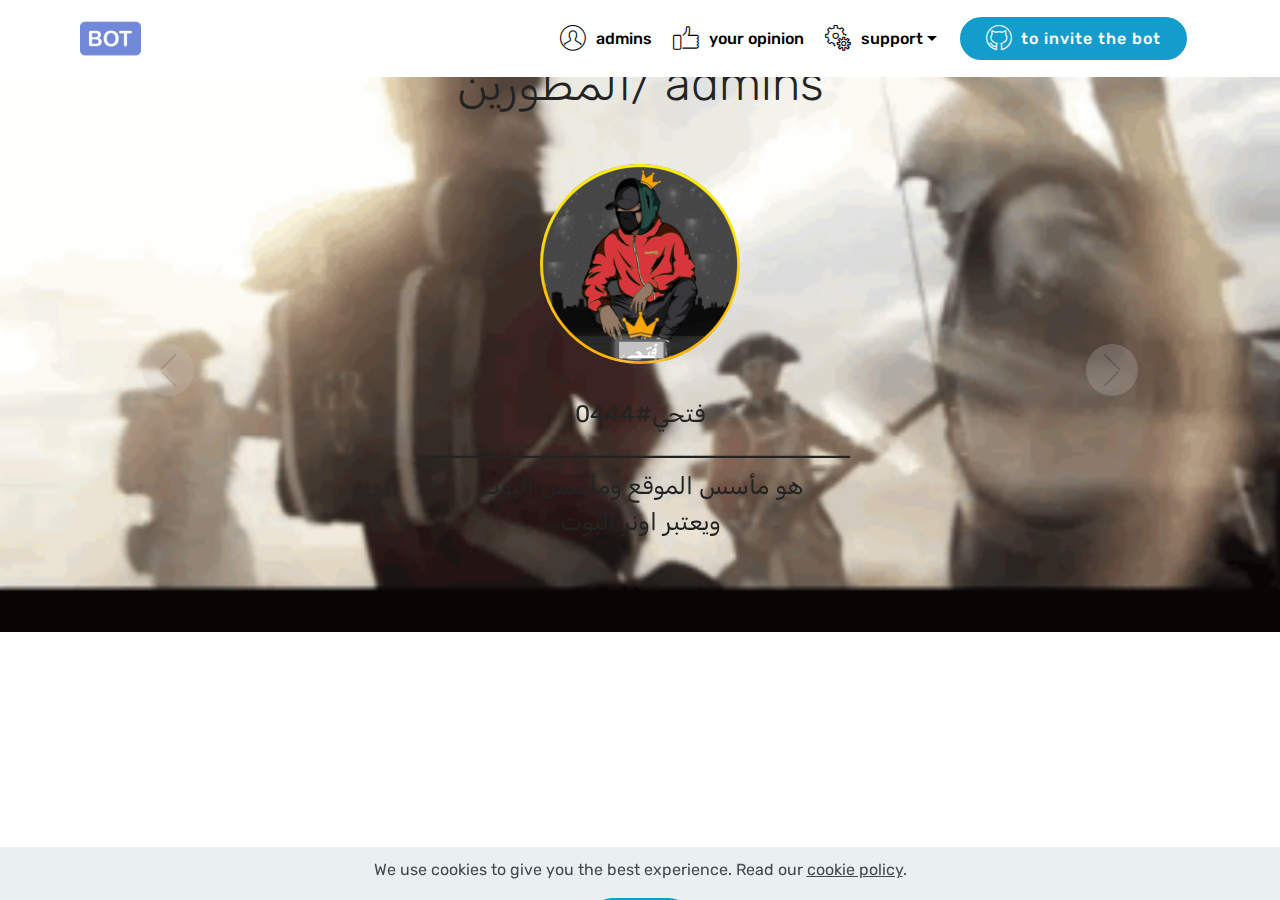
==== commit 979c756e: "create github pages" ====
--- a/Admins.html
+++ b/Admins.html
@@ -60,7 +60,7 @@
     </nav>
 </section>
 
-<section class="engine"><a href="https://mobirise.info/x">free css templates</a></section><section class="carousel slide testimonials-slider cid-s6loyJYcGa" data-interval="false" id="testimonials-slider1-m">
+<section class="engine"><a href="https://mobirise.info/f">easy web maker</a></section><section class="carousel slide testimonials-slider cid-s6loyJYcGa" data-interval="false" id="testimonials-slider1-m">
     
     
 
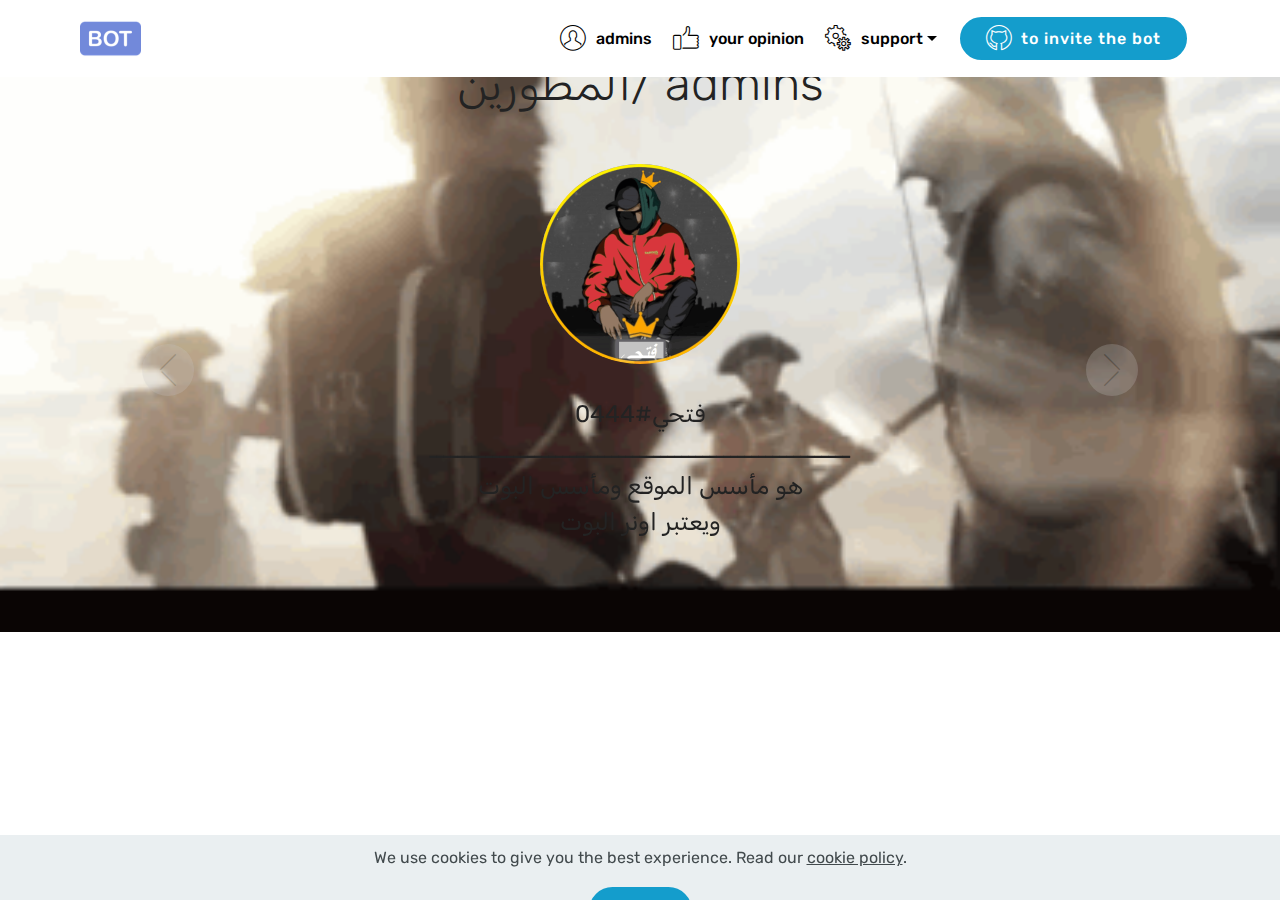
==== commit 71fca63d: "create github pages" ====
--- a/Admins.html
+++ b/Admins.html
@@ -60,7 +60,7 @@
     </nav>
 </section>
 
-<section class="engine"><a href="https://mobirise.info/f">easy web maker</a></section><section class="carousel slide testimonials-slider cid-s6loyJYcGa" data-interval="false" id="testimonials-slider1-m">
+<section class="engine"><a href="https://mobirise.info/v">free html templates</a></section><section class="carousel slide testimonials-slider cid-s6loyJYcGa" data-interval="false" id="testimonials-slider1-m">
     
     
 
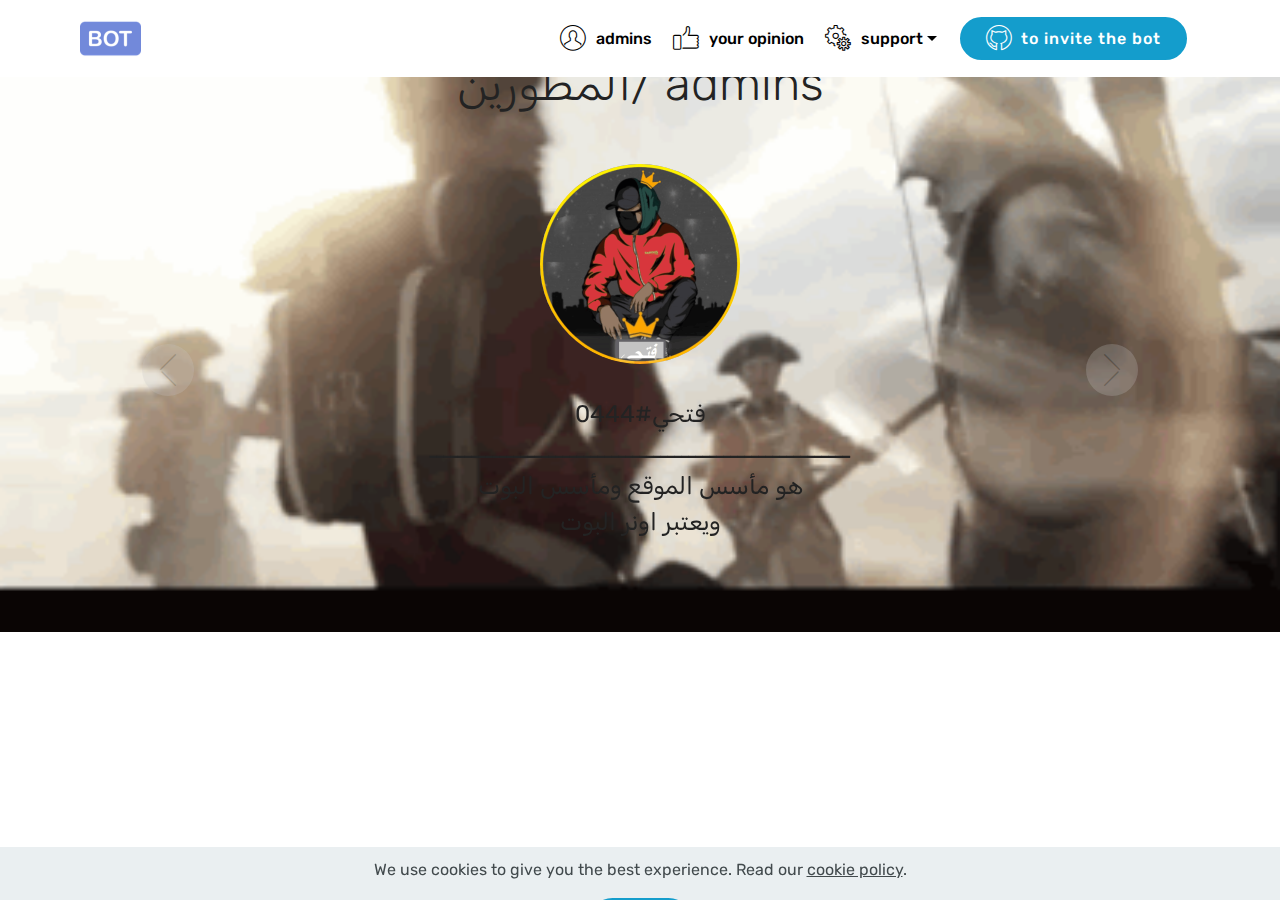
==== commit 7319b816: "create github pages" ====
--- a/Admins.html
+++ b/Admins.html
@@ -60,7 +60,7 @@
     </nav>
 </section>
 
-<section class="engine"><a href="https://mobirise.info/v">free html templates</a></section><section class="carousel slide testimonials-slider cid-s6loyJYcGa" data-interval="false" id="testimonials-slider1-m">
+<section class="engine"><a href="https://mobirise.info/x">css templates</a></section><section class="carousel slide testimonials-slider cid-s6loyJYcGa" data-interval="false" id="testimonials-slider1-m">
     
     
 
